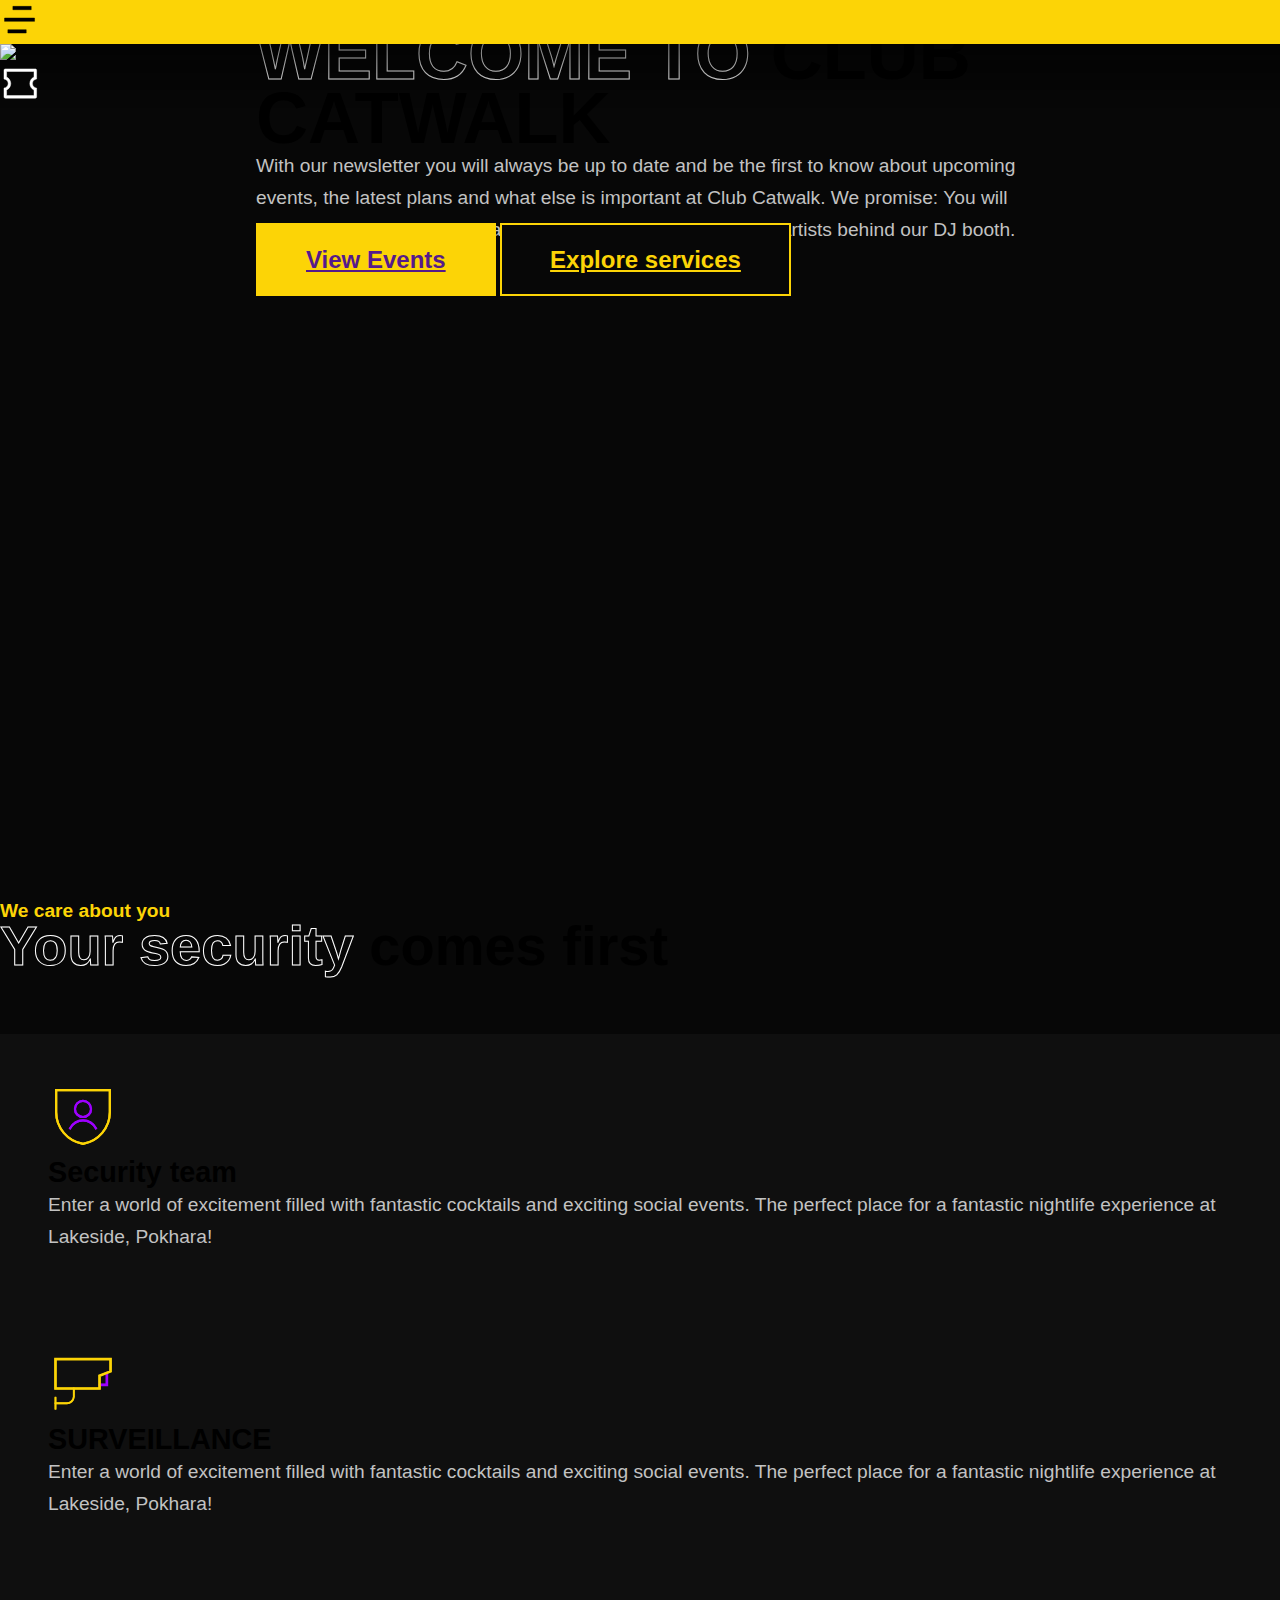
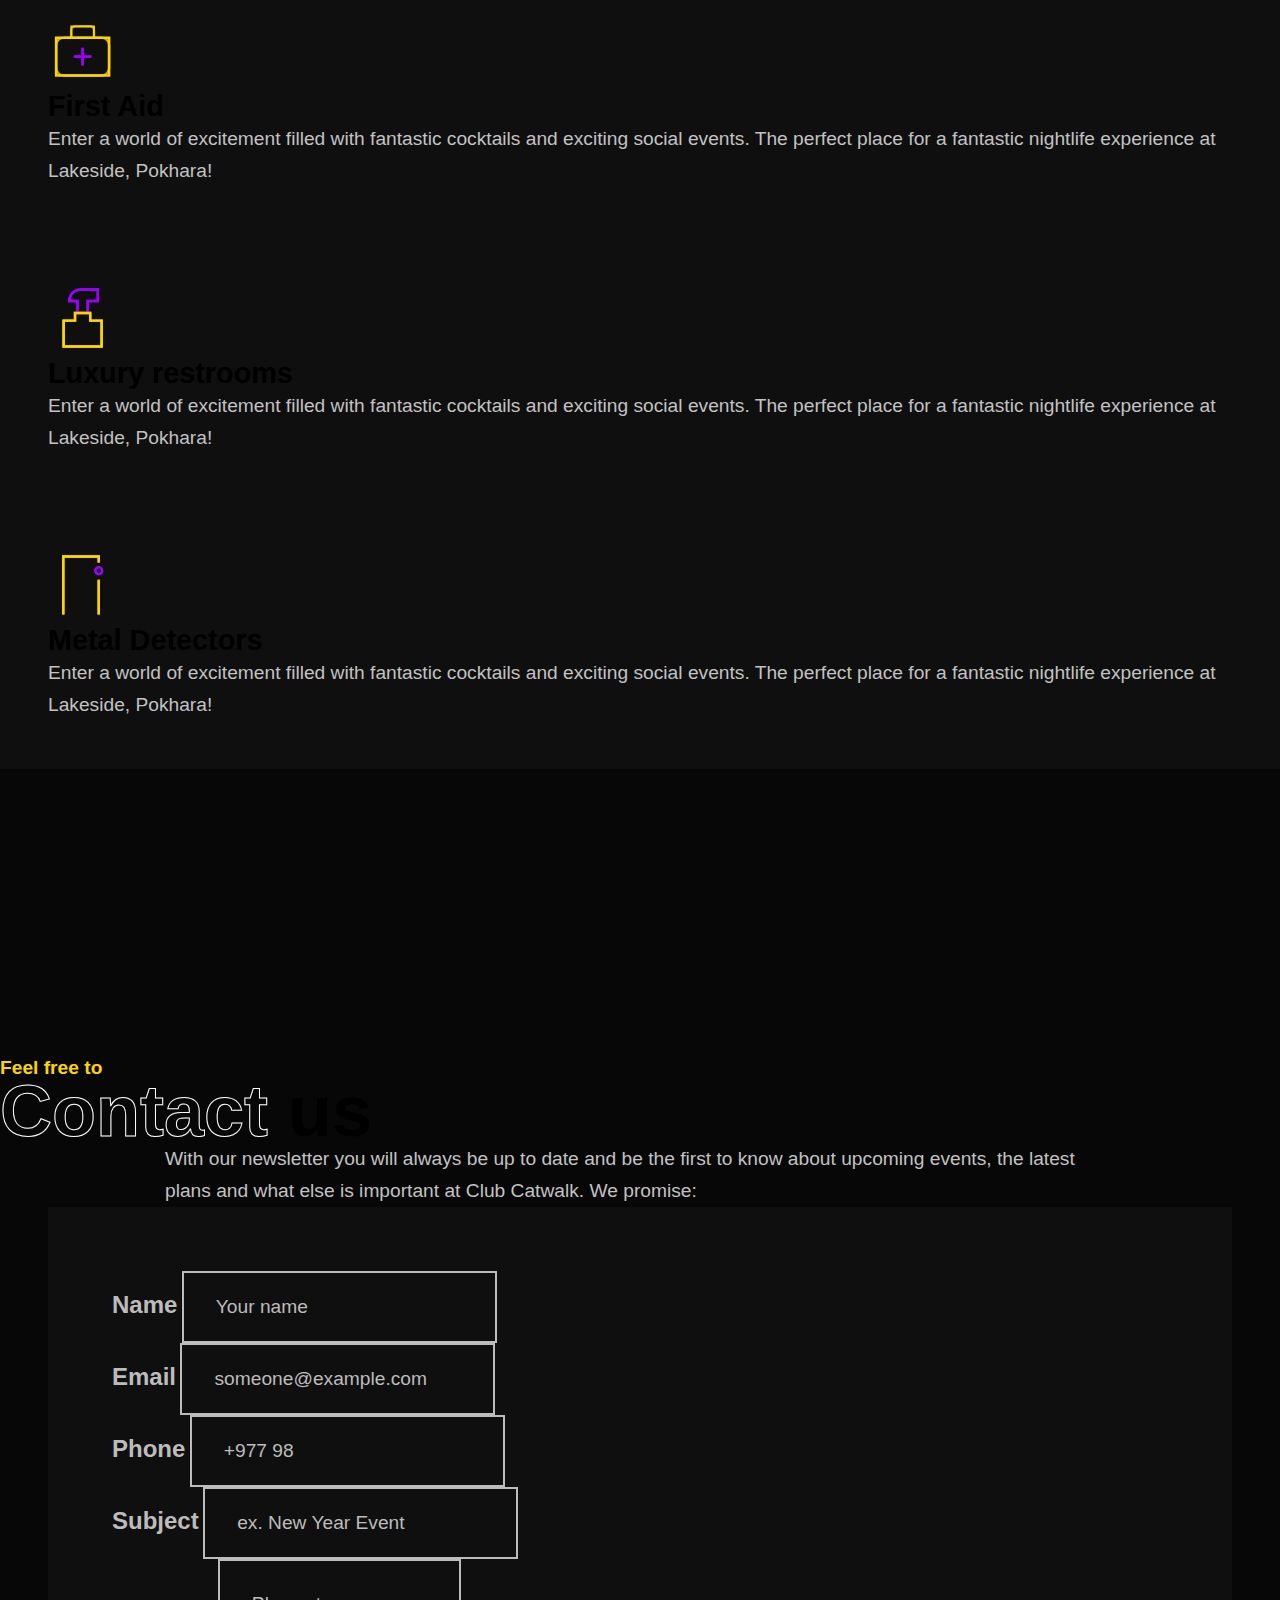
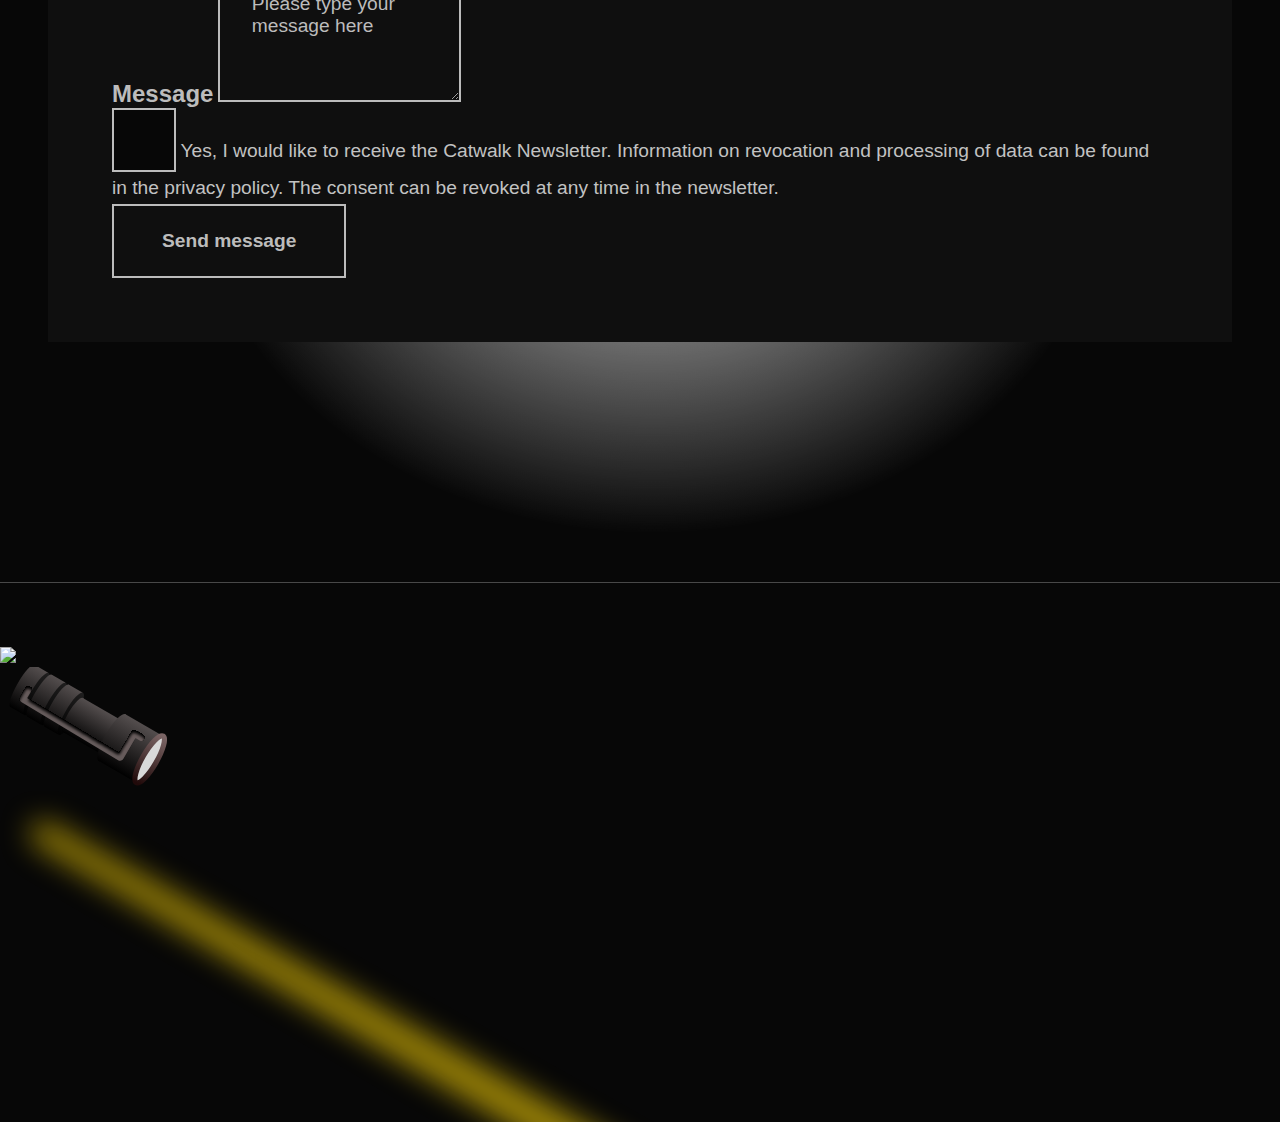
==== contact.html @ 1d6f2ce7 "Contact section added" ====
<!DOCTYPE html>
<html lang="en">

<head>
    <title>Catwalk-NightClub</title>
    <link rel="icon" type="image/x-icon" href="assets/images/favicon.png">
    <!-- Required meta tags -->
    <meta charset="utf-8" />
    <meta name="viewport" content="width=device-width, initial-scale=1, shrink-to-fit=no" />
    <!-- External css -->
    <link rel="stylesheet" href="assets/css/style.css" />
    <link rel="stylesheet" href="assets/css/newsdetails.css" />
    <link rel="stylesheet" href="assets/css/event.css" />
    <link rel="stylesheet" href="assets/css/eventdetails.css" />
    <link rel="stylesheet" href="assets/css/grid.css" />
    <link rel="stylesheet" href="assets/css/contact.css" />
    <!-- Excon font -->
    <link href="https://api.fontshare.com/v2/css?f[]=excon@400,900,700,500,300&display=swap" rel="stylesheet" />
    <!-- Bootstrap CSS v5.2.1 -->
    <link href="https://cdn.jsdelivr.net/npm/bootstrap@5.2.1/dist/css/bootstrap.min.css" rel="stylesheet"
        integrity="sha384-iYQeCzEYFbKjA/T2uDLTpkwGzCiq6soy8tYaI1GyVh/UjpbCx/TYkiZhlZB6+fzT" crossorigin="anonymous" />

</head>

<body>
    <header>
        <div
            class="navbar position-absolute w-100 d-flex justify-content-between align-items-center px-4 px-lg-5 px-xl-5 py-2">
            <div class="pointer bar">
                <svg viewBox="0 0 44 44" fill="none" xmlns="http://www.w3.org/2000/svg">
                    <path
                        d="M28.8333 32.6667V36.3333H8.66667V32.6667H28.8333ZM38 19.8333V23.5H5V19.8333H38ZM34.3333 7V10.6667H14.1667V7H34.3333Z"
                        fill="currentColor" stroke="currentColor" stroke-width="0.5" />
                </svg>
            </div>
            <div class="logo">
                <a href="index.html"> <img src="assets/images/logo.png" /></a>
            </div>
            <a href="#" class="pointer ticket">
                <svg viewBox="0 0 44 44" fill="none" xmlns="http://www.w3.org/2000/svg">
                    <path
                        d="M37.4 8.66653L37.3999 8.26667H37H7.66667H7.26667V8.66667V14.108V14.351L7.48234 14.463L7.7646 14.6096C8.94623 15.2554 9.94188 16.1944 10.6558 17.3362C11.3697 18.4779 11.7778 19.7841 11.8411 21.1291L11.85 21.5065C11.8494 22.9148 11.4698 24.2971 10.7511 25.5083C10.0323 26.7196 9.0007 27.7151 7.76463 28.3904L7.48234 28.537L7.26667 28.649V28.892V34.3333V34.7333H7.66667H37H37.4V34.3333V28.8902V28.6458L37.1825 28.5342L36.9011 28.3899C35.7198 27.7445 34.7242 26.8061 34.0102 25.6648C33.2964 24.5239 32.8879 23.2187 32.8239 21.8745L32.8185 21.4972C32.8195 18.5274 34.4693 15.9424 36.9048 14.6109C36.9057 14.6104 36.9067 14.6099 36.9076 14.6094L37.1879 14.4621L37.4019 14.3496L37.4018 14.1079L37.4 8.66653ZM38.8333 5.4C39.2135 5.4 39.5781 5.55101 39.8469 5.81981C40.1157 6.08861 40.2667 6.45319 40.2667 6.83333V16.5327C39.0914 16.6273 37.9827 17.1364 37.1429 17.9763C36.2084 18.9108 35.6833 20.1783 35.6833 21.5C35.6833 22.8217 36.2084 24.0892 37.1429 25.0237C37.9827 25.8636 39.0914 26.3727 40.2667 26.4673V36.1667C40.2667 36.5468 40.1157 36.9114 39.8469 37.1802C39.5781 37.449 39.2135 37.6 38.8333 37.6H5.83333C5.45319 37.6 5.08861 37.449 4.81981 37.1802C4.55101 36.9114 4.4 36.5468 4.4 36.1667V26.4673C5.57524 26.3727 6.68394 25.8636 7.52375 25.0237C8.45831 24.0892 8.98333 22.8217 8.98333 21.5C8.98333 20.1783 8.45831 18.9108 7.52375 17.9763C6.68394 17.1364 5.57524 16.6273 4.4 16.5327V6.83333C4.4 6.45319 4.55101 6.08862 4.81981 5.81981C5.08862 5.55101 5.45319 5.4 5.83333 5.4H38.8333Z"
                        fill="currentColor" stroke="currentColor" stroke-width="0.5" />
                </svg>
            </a>
        </div>
        <div class="slide-down w-100 dark"></div>
    </header>
    <main class="dark">
        <!-- about section -->
        <div class="contact-us event-info d-flex flex-column position-relative">
            <div class="general-info">
                <div
                    class="general-details position-absolute d-flex flex-column align-items-center justify-content-center">
                    <div class="title text-uppercase text-white text-center">
                        <h5 class="yellow extra-sm-title mb-1 mb-md-3 mb-lg-3 mb-xl-3">About Us</h5>
                        <h2 class="large-title">
                            <span class="stroke">WELCOME TO </span><span
                                class="d-block mt-0 mt-md-3 mt-lg-3 mt-xl-3">CLUB CATWALK</span>
                        </h2>
                    </div>
                    <p class="paragraph thin-grey text-center p-0 m-0">With our newsletter you will always be up to date
                        and be the first to know about upcoming events,
                        the latest plans and what else is important at Club Catwalk. We promise: You will not be spammed
                        by us, we are much too busy to get the best artists behind our DJ booth.</p>
                    <div class="buttons d-flex gap-3 gap-md-5 gap-lg-5 gap-xl-5">
                        <a href="" class="buy bg-yellow text-dark text-decoration-none text-uppercase">View Events</a>
                        <a href="" class="buy yellow-border yellow text-decoration-none text-uppercase">Explore
                            services</a>
                    </div>
                </div>
            </div>
        </div>
        <!-- about section -->
        <!-- security section -->
        <div class="security services">
            <div class="title text-uppercase text-white text-center">
                <h5 class="yellow extra-sm-title mb-1 mb-md-3 mb-lg-3 mb-xl-3">We care about you</h5>
                <h2 class="main-title">
                    <span class="stroke">Your security</span> comes first
                </h2>
            </div>
            <div class="service-details px-4 px-lg-5 px-xl-5">
                <div class="row gy-0 gy-md-4">
                    <div class="col-12 col-md-6 col-lg-4 col-xl-4 mb-4 mb-md-2 mb-lg-0 mb-xl-0">
                        <div class="card rounded-0 d-flex flex-column gap-3 gap-md-4 gap-lg-4 gap-xl-4 pointer">
                            <div class="card-header p-0">
                                <svg xmlns="http://www.w3.org/2000/svg" width="96" height="96" viewBox="0 0 96 96"
                                    fill="none">
                                    <path
                                        d="M74.3825 69.7713C81.1223 61.7955 84.8195 51.6905 84.818 41.2483V16.0909V11.1818H79.9089H16.0907H11.1816V16.0909V41.2483C11.1802 51.6905 14.8774 61.7955 21.6171 69.7713C28.3569 77.7471 37.7038 83.0778 47.9998 84.8182C58.2958 83.0778 67.6427 77.7471 74.3825 69.7713Z"
                                        stroke="#FCD406" stroke-width="3" stroke-linecap="round" />
                                    <path
                                        d="M47.9996 48C54.0998 48 59.0452 43.0549 59.0452 36.9545C59.0452 30.8543 54.0998 25.9091 47.9996 25.9091C41.8994 25.9091 36.9541 30.8543 36.9541 36.9545C36.9541 43.0549 41.8994 48 47.9996 48Z"
                                        stroke="#9D00FF" stroke-width="3" stroke-linecap="square"
                                        stroke-linejoin="round" />
                                    <path
                                        d="M65.6305 63.5453C63.9855 60.2803 61.4663 57.5361 58.3534 55.6188C55.2405 53.7014 51.6564 52.6861 48.0002 52.6861C44.3442 52.6861 40.7601 53.7014 37.6472 55.6188C34.5343 57.5361 32.0151 60.2803 30.3701 63.5453"
                                        stroke="#9D00FF" stroke-width="3" stroke-linecap="square"
                                        stroke-linejoin="round" />
                                    <path
                                        d="M74.3825 69.7713C81.1223 61.7955 84.8195 51.6905 84.818 41.2483V16.0909V11.1818H79.9089H16.0907H11.1816V16.0909V41.2483C11.1802 51.6905 14.8774 61.7955 21.6171 69.7713C28.3569 77.7471 37.7038 83.0778 47.9998 84.8182C58.2958 83.0778 67.6427 77.7471 74.3825 69.7713Z"
                                        stroke="#FCD406" stroke-width="3" stroke-linecap="round" />
                                    <path
                                        d="M47.9996 48C54.0998 48 59.0452 43.0549 59.0452 36.9545C59.0452 30.8543 54.0998 25.9091 47.9996 25.9091C41.8994 25.9091 36.9541 30.8543 36.9541 36.9545C36.9541 43.0549 41.8994 48 47.9996 48Z"
                                        stroke="#9D00FF" stroke-width="3" stroke-linecap="square"
                                        stroke-linejoin="round" />
                                    <path
                                        d="M65.6305 63.5453C63.9855 60.2803 61.4663 57.5361 58.3534 55.6188C55.2405 53.7014 51.6564 52.6861 48.0002 52.6861C44.3442 52.6861 40.7601 53.7014 37.6472 55.6188C34.5343 57.5361 32.0151 60.2803 30.3701 63.5453"
                                        stroke="#9D00FF" stroke-width="3" stroke-linecap="square"
                                        stroke-linejoin="round" />
                                </svg>
                            </div>
                            <div class="card-body d-flex flex-column mt-3 gap-2 p-0">
                                <h5 class="low-title text-white text-uppercase">Security team</h5>
                                <p class="paragraph thin-grey">Enter a world of excitement filled with fantastic
                                    cocktails and exciting social events. The perfect place for a fantastic nightlife
                                    experience at Lakeside, Pokhara!
                                </p>

                            </div>
                        </div>
                    </div>
                    <div class="col-12 col-md-6 col-lg-4 col-xl-4 mb-4 mb-md-2 mb-lg-0 mb-xl-0">
                        <div class="card rounded-0 d-flex flex-column gap-3 gap-md-4 gap-lg-4 gap-xl-4 pointer">
                            <div class="card-header p-0">
                                <svg xmlns="http://www.w3.org/2000/svg" width="105" height="96" viewBox="0 0 105 96"
                                    fill="none">
                                    <g opacity="0.81">
                                        <path
                                            d="M11.2179 10.7554V32.7819C11.2179 38.6237 11.2178 54.8081 11.2178 54.8081H77.2967V35.5352L93.8165 29.0841V10.7557L11.2179 10.7554Z"
                                            stroke="#FCD406" stroke-width="2.75416" stroke-miterlimit="16"
                                            stroke-linecap="round" />
                                        <path d="M88.3105 31.5566V49.3009H77.4258" stroke="#9D00FF" stroke-width="3"
                                            stroke-miterlimit="16" stroke-linecap="round" />
                                        <path
                                            d="M38.7507 54.8074V67.043C38.5795 69.7985 37.3253 72.3741 35.2622 74.2084C33.1989 76.0426 30.494 76.9864 27.7375 76.8337H11.2178"
                                            stroke="#FCD406" stroke-width="2.75416" stroke-miterlimit="16"
                                            stroke-linecap="round" />
                                        <path d="M11.2178 68.5747V85.0944" stroke="#FCD406" stroke-width="2.75416"
                                            stroke-miterlimit="16" stroke-linecap="round" />
                                    </g>
                                    <path
                                        d="M90.2801 31.5566C90.2801 30.4685 89.398 29.5865 88.3099 29.5865C87.2218 29.5865 86.3398 30.4685 86.3398 31.5566H90.2801ZM88.3099 49.3009V51.271H90.2801V49.3009H88.3099ZM77.4252 47.3307C76.3371 47.3307 75.4551 48.2128 75.4551 49.3009C75.4551 50.389 76.3371 51.271 77.4252 51.271V47.3307ZM86.3398 31.5566V49.3009H90.2801V31.5566H86.3398ZM88.3099 47.3307H77.4252V51.271H88.3099V47.3307Z"
                                        fill="#9D00FF" />
                                    <path
                                        d="M11.2183 10.7554L11.2183 8.78523L9.24816 8.78522V10.7554H11.2183ZM11.2182 54.8081H9.24806L9.24805 56.7783H11.2182V54.8081ZM77.2972 54.8081V56.7783H79.2673V54.8081H77.2972ZM77.2972 35.5352L76.5806 33.7L75.327 34.1895V35.5352H77.2972ZM93.8169 29.0841L94.5336 30.9193L95.787 30.4299V29.0841H93.8169ZM93.8169 10.7557H95.787V8.78556L93.8169 8.78555V10.7557ZM9.24816 10.7554V32.7819H13.1885V10.7554H9.24816ZM9.24816 32.7819C9.24816 35.7027 9.24813 41.2094 9.24812 45.9857C9.2481 48.3738 9.24809 50.5794 9.24808 52.188C9.24808 52.9923 9.24808 53.6474 9.24806 54.1013C9.24806 54.3283 9.24806 54.5051 9.24806 54.625C9.24806 54.6849 9.24806 54.7308 9.24806 54.7616C9.24806 54.7769 9.24806 54.7886 9.24806 54.7964C9.24806 54.8003 9.24806 54.8033 9.24806 54.8053C9.24806 54.8063 9.24806 54.8077 9.24806 54.8081C9.24806 54.808 9.24806 54.8084 9.24806 54.8081C9.24806 54.8083 9.24806 54.8081 11.2182 54.8081C13.1884 54.8081 13.1884 54.8081 13.1884 54.808C13.1884 54.8078 13.1884 54.8083 13.1884 54.808C13.1884 54.8076 13.1884 54.8063 13.1884 54.8053C13.1884 54.8033 13.1884 54.8004 13.1884 54.7964C13.1884 54.7886 13.1884 54.777 13.1884 54.7616C13.1884 54.7308 13.1884 54.6851 13.1884 54.625C13.1884 54.5051 13.1884 54.3283 13.1884 54.1013C13.1884 53.6474 13.1884 52.9923 13.1884 52.188C13.1884 50.5795 13.1884 48.3738 13.1884 45.9857C13.1884 41.2094 13.1885 35.7027 13.1885 32.7819H9.24816ZM11.2182 56.7783H77.2972V52.838H11.2182V56.7783ZM79.2673 54.8081V35.5352H75.327V54.8081H79.2673ZM78.0139 37.3704L94.5336 30.9193L93.1003 27.249L76.5806 33.7L78.0139 37.3704ZM95.787 29.0841V10.7557H91.8467V29.0841H95.787ZM93.8169 8.78555L11.2183 8.78523L11.2183 12.7255L93.8169 12.7258V8.78555Z"
                                        fill="#FCD406" />
                                    <path
                                        d="M38.7507 54.8074V67.043C38.5795 69.7985 37.3253 72.3741 35.2622 74.2084C33.1989 76.0426 30.494 76.9864 27.7375 76.8337H11.2178"
                                        stroke="#FCD406" stroke-width="2.75" stroke-linecap="round"
                                        stroke-linejoin="round" />
                                    <path d="M11.2178 68.5747V85.0944" stroke="#FCD406" stroke-width="2.75"
                                        stroke-linecap="square" stroke-linejoin="round" />
                                </svg>
                            </div>
                            <div class="card-body d-flex flex-column mt-3 gap-2 p-0">
                                <h5 class="low-title text-white text-uppercase">SURVEILLANCE</h5>
                                <p class="paragraph thin-grey">Enter a world of excitement filled with fantastic
                                    cocktails and exciting social events. The perfect place for a fantastic nightlife
                                    experience at Lakeside, Pokhara!
                                </p>

                            </div>
                        </div>
                    </div>
                    <div class="col-12 col-md-6 col-lg-4 col-xl-4 mb-4 mb-md-2 mb-lg-0 mb-xl-0">
                        <div class="card rounded-0 d-flex flex-column gap-3 gap-md-4 gap-lg-4 gap-xl-4 pointer">
                            <div class="card-header p-0">
                                <svg xmlns="http://www.w3.org/2000/svg" width="102" height="96" viewBox="0 0 102 96"
                                    fill="none">
                                    <g opacity="0.81">
                                        <path
                                            d="M78.0108 28.6522H22.9408C16.8579 28.6522 11.9268 33.5833 11.9268 39.6662V72.7082C11.9268 78.7911 16.8579 83.7223 22.9408 83.7223H78.0108C84.0938 83.7223 89.0248 78.7911 89.0248 72.7082V39.6662C89.0248 33.5833 84.0938 28.6522 78.0108 28.6522Z"
                                            stroke="#FCD406" stroke-width="3.33564" stroke-miterlimit="16"
                                            stroke-linecap="round" stroke-linejoin="round" />
                                        <path
                                            d="M33.9551 28.6521V17.6381C33.9551 16.1775 34.5353 14.7769 35.568 13.7441C36.6008 12.7113 38.0015 12.1311 39.462 12.1311H61.4901C62.9507 12.1311 64.3513 12.7113 65.3841 13.7441C66.4169 14.7769 66.9972 16.1775 66.9972 17.6381V28.6521"
                                            stroke="#FCD406" stroke-width="3.33564" stroke-miterlimit="16"
                                            stroke-linecap="round" stroke-linejoin="round" />
                                        <path d="M50.4756 45.1033V67.1313" stroke="#9D00FF" stroke-width="3"
                                            stroke-miterlimit="16" stroke-linecap="round" />
                                        <path d="M39.4619 56.1169H61.49" stroke="#9D00FF" stroke-width="3"
                                            stroke-miterlimit="16" stroke-linecap="round" />
                                    </g>
                                    <path
                                        d="M11.9268 28.6525V26.7395H10.0138V28.6525H11.9268ZM89.0248 28.6523H90.9378V26.7391L89.0248 26.7392V28.6523ZM89.0248 83.7226V85.6356H90.9378V83.7226H89.0248ZM11.9267 83.7226H10.0137L10.0137 85.6356H11.9267V83.7226ZM11.9268 30.5656L89.0248 30.5653V26.7392L11.9268 26.7395L11.9268 30.5656ZM87.1117 28.6523V83.7226H90.9378V28.6523H87.1117ZM89.0248 81.8095H11.9267V85.6356H89.0248V81.8095ZM13.8398 83.7226L13.8398 28.6525H10.0138L10.0137 83.7226H13.8398Z"
                                        fill="#FCD406" />
                                    <path d="M33.9551 28.6521V17.6381V12.1311H39.4621H61.4901H66.9972V17.6381V28.6521"
                                        stroke="#FCD406" stroke-width="2.75" stroke-linecap="round" />
                                    <path d="M50.4756 45.1033V67.1313" stroke="#9D00FF" stroke-width="3.95816"
                                        stroke-linecap="square" stroke-linejoin="round" />
                                    <path d="M39.4619 56.1169H61.49" stroke="#9D00FF" stroke-width="3.95816"
                                        stroke-linecap="square" stroke-linejoin="round" />
                                </svg>
                            </div>
                            <div class="card-body d-flex flex-column mt-3 gap-2 p-0">
                                <h5 class="low-title text-white text-uppercase">First Aid</h5>
                                <p class="paragraph thin-grey">Enter a world of excitement filled with fantastic
                                    cocktails and exciting social events. The perfect place for a fantastic nightlife
                                    experience at Lakeside, Pokhara!
                                </p>
                            </div>
                        </div>
                    </div>
                    <div class="col-12 col-md-6 col-lg-4 col-xl-4 mb-4 mb-md-2 mb-lg-0 mb-xl-0">
                        <div class="card rounded-0 d-flex flex-column gap-3 gap-md-4 gap-lg-4 gap-xl-4 pointer">
                            <div class="card-header p-0">
                                <svg xmlns="http://www.w3.org/2000/svg" width="71" height="96" viewBox="0 0 71 96"
                                    fill="none">
                                    <path
                                        d="M40.2533 40.6214C40.2533 41.0655 40.4297 41.4914 40.7438 41.8054C41.0578 42.1194 41.4837 42.2958 41.9278 42.2958C42.3718 42.2958 42.7977 42.1194 43.1117 41.8054C43.4258 41.4914 43.6022 41.0655 43.6022 40.6214H40.2533ZM41.9278 24.5682V22.8938H40.2533V24.5682H41.9278ZM55.8288 24.5682V26.2426H57.5032V24.5682H55.8288ZM55.8288 8.93024H57.5032V7.25582H55.8288V8.93024ZM32.4059 8.93024L32.4025 10.6047H32.4059V8.93024ZM16.7702 24.5682L15.0957 24.5715L15.0991 26.2426H16.7702V24.5682ZM28.029 24.5682H29.7034V22.8938H28.029V24.5682ZM26.3545 40.6225C26.3545 41.0666 26.531 41.4925 26.845 41.8065C27.159 42.1205 27.5849 42.2969 28.029 42.2969C28.473 42.2969 28.8989 42.1205 29.213 41.8065C29.527 41.4925 29.7034 41.0666 29.7034 40.6225H26.3545ZM43.6033 40.6225V24.5682H40.2533V40.6214L43.6033 40.6225ZM41.9289 26.2426H55.8288V22.8938H41.9278L41.9289 26.2426ZM57.5032 24.5682V8.93024H54.1544V24.5682H57.5032ZM55.8288 7.25582H32.4059V10.6047H55.8277L55.8288 7.25582ZM32.4115 7.25582C30.1359 7.25086 27.8818 7.69546 25.7785 8.5641L27.0567 11.6584C28.7522 10.9585 30.5682 10.6004 32.4025 10.6047L32.4115 7.25582ZM25.7785 8.5641C23.6756 9.43228 21.7648 10.7073 20.1558 12.3159L22.5235 14.6847C23.8202 13.3877 25.3604 12.3597 27.0556 11.6595L25.7785 8.5641ZM20.1558 12.3159C18.5468 13.9247 17.2715 15.8355 16.4029 17.9386L19.4984 19.2167C20.1985 17.5216 21.2266 15.9815 22.5235 14.6847L20.1558 12.3159ZM16.4029 17.9386C15.5347 20.0419 15.0905 22.2961 15.0957 24.5715L18.4446 24.5637C18.4403 22.7294 18.7984 20.9123 19.4984 19.2167L16.4029 17.9386ZM16.7702 26.2426H28.029V22.8938H16.7691L16.7702 26.2426ZM26.3545 24.5682V40.6225H29.7034V24.5682H26.3545Z"
                                        fill="#9D00FF" />
                                    <path
                                        d="M45.4034 51.5821H43.729V53.2566H45.4034V51.5821ZM45.3242 41.1561L46.9986 41.1226L46.964 39.4817H45.3231L45.3242 41.1561ZM24.5536 41.1561V39.4817H22.8792V41.1561H24.5536ZM24.5536 51.5821V53.2566H26.228V51.5821H24.5536ZM8.91563 51.5821V49.9077H7.24121V51.5821H8.91563ZM61.0414 51.5821H62.7158V49.9077H61.0414V51.5821ZM8.91563 87.0698H7.24121V88.7442H8.91563V87.0698ZM61.0414 87.0698V88.7442H62.7158V87.0698H61.0414ZM47.0779 51.5821V46.3691H43.729V51.5821H47.0779ZM47.0779 46.3691C47.0779 45.6603 47.0578 44.342 47.0377 43.2156C47.0263 42.5738 47.014 41.9319 47.0008 41.29L46.9986 41.1661V41.1327V41.1248V41.1226L45.3242 41.1561L43.6498 41.1918V41.2342L43.6531 41.3581C43.6673 41.997 43.6796 42.6359 43.69 43.2748C43.7089 44.4078 43.729 45.696 43.729 46.3691H47.0779ZM45.3231 39.4817H24.5536V42.8305H45.3242L45.3231 39.4817ZM22.8792 41.1561V51.5821H26.228V41.1561H22.8792ZM24.5536 49.9077H8.96251H8.9547H8.94465H8.9413H8.93572H8.93349H8.93014H8.92791H8.92568H8.92344H8.91563V53.2566H24.5536V49.9077ZM61.0414 51.5821V49.9077H61.0392H61.0369H61.0336H61.0302H61.028H61.0258H61.0235H61.0213H61.0124H61.009H61.0057H45.4046L45.4034 53.2566H61.0392V51.5821H61.0414ZM7.24121 51.5821V87.0698H10.59V51.5821H7.24121ZM8.91563 88.7442H61.0414V85.3954H8.91563V88.7442ZM62.7158 87.0698V51.5821H59.367V87.0698H62.7158Z"
                                        fill="#FCD406" />
                                    <path
                                        d="M40.2533 40.6214C40.2533 41.0655 40.4297 41.4914 40.7438 41.8054C41.0578 42.1194 41.4837 42.2958 41.9278 42.2958C42.3718 42.2958 42.7977 42.1194 43.1117 41.8054C43.4258 41.4914 43.6022 41.0655 43.6022 40.6214H40.2533ZM41.9278 24.5682V22.8938H40.2533V24.5682H41.9278ZM55.8288 24.5682V26.2426H57.5032V24.5682H55.8288ZM55.8288 8.93024H57.5032V7.25582H55.8288V8.93024ZM32.4059 8.93024L32.4025 10.6047H32.4059V8.93024ZM16.7702 24.5682L15.0957 24.5715L15.0991 26.2426H16.7702V24.5682ZM28.029 24.5682H29.7034V22.8938H28.029V24.5682ZM26.3545 40.6225C26.3545 41.0666 26.531 41.4925 26.845 41.8065C27.159 42.1205 27.5849 42.2969 28.029 42.2969C28.473 42.2969 28.8989 42.1205 29.213 41.8065C29.527 41.4925 29.7034 41.0666 29.7034 40.6225H26.3545ZM43.6033 40.6225V24.5682H40.2533V40.6214L43.6033 40.6225ZM41.9289 26.2426H55.8288V22.8938H41.9278L41.9289 26.2426ZM57.5032 24.5682V8.93024H54.1544V24.5682H57.5032ZM55.8288 7.25582H32.4059V10.6047H55.8277L55.8288 7.25582ZM32.4115 7.25582C30.1359 7.25086 27.8818 7.69546 25.7785 8.5641L27.0567 11.6584C28.7522 10.9585 30.5682 10.6004 32.4025 10.6047L32.4115 7.25582ZM25.7785 8.5641C23.6756 9.43228 21.7648 10.7073 20.1558 12.3159L22.5235 14.6847C23.8202 13.3877 25.3604 12.3597 27.0556 11.6595L25.7785 8.5641ZM20.1558 12.3159C18.5468 13.9247 17.2715 15.8355 16.4029 17.9386L19.4984 19.2167C20.1985 17.5216 21.2266 15.9815 22.5235 14.6847L20.1558 12.3159ZM16.4029 17.9386C15.5347 20.0419 15.0905 22.2961 15.0957 24.5715L18.4446 24.5637C18.4403 22.7294 18.7984 20.9123 19.4984 19.2167L16.4029 17.9386ZM16.7702 26.2426H28.029V22.8938H16.7691L16.7702 26.2426ZM26.3545 24.5682V40.6225H29.7034V24.5682H26.3545Z"
                                        fill="#9D00FF" />
                                    <path
                                        d="M45.4034 51.5821H43.729V53.2566H45.4034V51.5821ZM45.3242 41.1561L46.9986 41.1226L46.964 39.4817H45.3231L45.3242 41.1561ZM24.5536 41.1561V39.4817H22.8792V41.1561H24.5536ZM24.5536 51.5821V53.2566H26.228V51.5821H24.5536ZM8.91563 51.5821V49.9077H7.24121V51.5821H8.91563ZM61.0414 51.5821H62.7158V49.9077H61.0414V51.5821ZM8.91563 87.0698H7.24121V88.7442H8.91563V87.0698ZM61.0414 87.0698V88.7442H62.7158V87.0698H61.0414ZM47.0779 51.5821V46.3691H43.729V51.5821H47.0779ZM47.0779 46.3691C47.0779 45.6603 47.0578 44.342 47.0377 43.2156C47.0263 42.5738 47.014 41.9319 47.0008 41.29L46.9986 41.1661V41.1327V41.1248V41.1226L45.3242 41.1561L43.6498 41.1918V41.2342L43.6531 41.3581C43.6673 41.997 43.6796 42.6359 43.69 43.2748C43.7089 44.4078 43.729 45.696 43.729 46.3691H47.0779ZM45.3231 39.4817H24.5536V42.8305H45.3242L45.3231 39.4817ZM22.8792 41.1561V51.5821H26.228V41.1561H22.8792ZM24.5536 49.9077H8.96251H8.9547H8.94465H8.9413H8.93572H8.93349H8.93014H8.92791H8.92568H8.92344H8.91563V53.2566H24.5536V49.9077ZM61.0414 51.5821V49.9077H61.0392H61.0369H61.0336H61.0302H61.028H61.0258H61.0235H61.0213H61.0124H61.009H61.0057H45.4046L45.4034 53.2566H61.0392V51.5821H61.0414ZM7.24121 51.5821V87.0698H10.59V51.5821H7.24121ZM8.91563 88.7442H61.0414V85.3954H8.91563V88.7442ZM62.7158 87.0698V51.5821H59.367V87.0698H62.7158Z"
                                        fill="#FCD406" />
                                </svg>
                            </div>
                            <div class="card-body d-flex flex-column mt-3 gap-2 p-0">
                                <h5 class="low-title text-white text-uppercase">Luxury restrooms</h5>
                                <p class="paragraph thin-grey">Enter a world of excitement filled with fantastic
                                    cocktails and exciting social events. The perfect place for a fantastic nightlife
                                    experience at Lakeside, Pokhara!
                                </p>

                            </div>
                        </div>
                    </div>
                    <div class="col-12 col-md-6 col-lg-4 col-xl-4 mb-4 mb-md-2 mb-lg-0 mb-xl-0">
                        <div class="card rounded-0 d-flex flex-column gap-3 gap-md-4 gap-lg-4 gap-xl-4 pointer">
                            <div class="card-header p-0">
                                <svg xmlns="http://www.w3.org/2000/svg" width="72" height="96" viewBox="0 0 72 96"
                                    fill="none">
                                    <path
                                        d="M55.9187 15.4163V17.0907H59.2675V15.4163H55.9187ZM8.93028 8.9303L8.93052 7.25588L7.25586 7.25562V8.9303H8.93028ZM7.25603 86.8926L7.25604 88.567L10.6049 88.5669L10.6049 86.8925L7.25603 86.8926ZM7.25586 11.046C7.25587 11.9708 8.00553 12.7204 8.93029 12.7204C9.85504 12.7203 10.6047 11.9708 10.6047 11.046H7.25586ZM57.5931 8.93023H59.2675V7.25581H57.5931V8.93023ZM59.2675 42.5599V40.8855H55.9187V42.5599H59.2675ZM55.9187 86.8925V88.5669H59.2675V86.8925H55.9187ZM51.1071 7.25581H11.0925V10.6047H51.1071V7.25581ZM11.0925 7.25581C10.5184 7.25581 9.70168 7.25599 8.93052 7.25588L8.93003 10.6047C9.70131 10.6048 10.5197 10.6047 11.0925 10.6047V7.25581ZM7.25586 8.9303L7.25603 86.8926L10.6049 86.8925L10.6047 8.93029L7.25586 8.9303ZM51.1071 10.6047H57.5931V7.25581H51.1071V10.6047ZM55.9187 8.93023V15.4163H59.2675V8.93023H55.9187ZM10.6047 11.046V8.93029L7.25586 8.9303V11.046H10.6047ZM55.9187 42.5599V86.8925H59.2675V42.5599H55.9187Z"
                                        fill="#FCD406" />
                                    <path
                                        d="M57.5939 33.0668C60.2022 33.0668 62.3167 30.9523 62.3167 28.344C62.3167 25.7357 60.2022 23.6212 57.5939 23.6212C54.9856 23.6212 52.8711 25.7357 52.8711 28.344C52.8711 30.9523 54.9856 33.0668 57.5939 33.0668Z"
                                        stroke="#9D00FF" stroke-width="3" />
                                    <path
                                        d="M55.9187 15.4163V17.0907H59.2675V15.4163H55.9187ZM8.93028 8.9303L8.93052 7.25588L7.25586 7.25562V8.9303H8.93028ZM7.25603 86.8926L7.25604 88.567L10.6049 88.5669L10.6049 86.8925L7.25603 86.8926ZM7.25586 11.046C7.25587 11.9708 8.00553 12.7204 8.93029 12.7204C9.85504 12.7203 10.6047 11.9708 10.6047 11.046H7.25586ZM57.5931 8.93023H59.2675V7.25581H57.5931V8.93023ZM59.2675 42.5599V40.8855H55.9187V42.5599H59.2675ZM55.9187 86.8925V88.5669H59.2675V86.8925H55.9187ZM51.1071 7.25581H11.0925V10.6047H51.1071V7.25581ZM11.0925 7.25581C10.5184 7.25581 9.70168 7.25599 8.93052 7.25588L8.93003 10.6047C9.70131 10.6048 10.5197 10.6047 11.0925 10.6047V7.25581ZM7.25586 8.9303L7.25603 86.8926L10.6049 86.8925L10.6047 8.93029L7.25586 8.9303ZM51.1071 10.6047H57.5931V7.25581H51.1071V10.6047ZM55.9187 8.93023V15.4163H59.2675V8.93023H55.9187ZM10.6047 11.046V8.93029L7.25586 8.9303V11.046H10.6047ZM55.9187 42.5599V86.8925H59.2675V42.5599H55.9187Z"
                                        fill="#FCD406" />
                                    <path
                                        d="M57.5929 33.0668C60.2012 33.0668 62.3157 30.9523 62.3157 28.344C62.3157 25.7357 60.2012 23.6212 57.5929 23.6212C54.9846 23.6212 52.8701 25.7357 52.8701 28.344C52.8701 30.9523 54.9846 33.0668 57.5929 33.0668Z"
                                        stroke="#9D00FF" stroke-width="3" />
                                </svg>
                            </div>
                            <div class="card-body d-flex flex-column mt-3 gap-2 p-0">
                                <h5 class="low-title text-white text-uppercase">Metal Detectors</h5>
                                <p class="paragraph thin-grey">Enter a world of excitement filled with fantastic
                                    cocktails and exciting social events. The perfect place for a fantastic nightlife
                                    experience at Lakeside, Pokhara!
                                </p>

                            </div>
                        </div>
                    </div>
                </div>
            </div>
        </div>
        <!-- security section -->
        <!-- contact section -->
        <div class="contact">
            <div class="contact-contents d-flex flex-column">
                <div class="title text-center text-white">
                    <h5 class="yellow text-uppercase extra-sm-title mb-1 mb-md-3 mb-lg-3 mb-xl-3">Feel free to</h5>
                    <h2 class="large-title text-uppercase px-3 px-md-0 px-lg-0 px-xl-0 mb-1 mb-md-2 mb-lg-3 mb-xl-3">
                        <span class="stroke">Contact</span> us
                    </h2>
                    <p class="paragraph thin-grey px-4 px-md-0 px-lg-0 px-xl-0 mt-4 mt-md-5 mt-lg-5 mt-xl-5">
                        With our newsletter you will always be up to date and be the first to know about upcoming
                        events, the latest plans and what else is important at Club Catwalk. We promise:
                    </p>
                </div>
                <div class="contact-form">
                    <form action="#" class="d-flex flex-column" id="subscribeForm">
                        <div class="row d-flex flex-column flex-lg-row flex-xl-row gap2">
                            <div class="col form-group">
                                <label for="name" class="form-label author-title text-uppercase">Name</label>
                                <input type="text" class="form-control rounded-0" name="name" id="name"
                                    placeholder="Your name">
                            </div>
                            <div class="col form-group">
                                <label for="email" class="form-label author-title text-uppercase">Email</label>
                                <input type="text" class="form-control rounded-0" name="email" id="email"
                                    placeholder="someone@example.com">
                            </div>
                        </div>
                        <div class="row d-flex flex-column flex-lg-row flex-xl-row gap2">
                            <div class="col form-group">
                                <label for="phone" class="form-label author-title text-uppercase">Phone</label>
                                <input type="text" class="form-control rounded-0" name="phone" id="phone"
                                    placeholder="+977 98">
                            </div>
                            <div class="col form-group">
                                <label for="subject" class="form-label author-title text-uppercase">Subject</label>
                                <input type="text" class="form-control rounded-0" name="subject" id="subject"
                                    placeholder="ex. New Year Event">
                            </div>
                        </div>
                        <div class="form-group text-area w-100">
                            <label for="message" class="form-label author-title text-uppercase">Message</label>
                            <textarea class="w-100" id="message" rows="5"
                                placeholder="Please type your message here"></textarea>
                        </div>
                        <div class="form-group p-0 d-flex flex-column flex-lg-row flex-xl-row gap-3">
                            <input class="check" type="checkbox" value="" id="checkbox">
                            <span class="paragraph thin-grey p-0" for="defaultCheck1">
                                Yes, I would like to receive the Catwalk Newsletter. Information on revocation and
                                processing of data can be found in the privacy policy. The consent can be revoked at
                                any time in the newsletter.
                            </span>
                        </div>
                        <button type="submit" class="submit w-100 text-uppercase small-text">Send message</button>
                    </form>
                </div>
            </div>
        </div>
        <!-- contact section -->
    </main>
    <footer class="dark position-relative">
        <div class="footer-contents d-flex align-items-center flex-column gap-5">
            <img src="assets/images/logo.png" class="footer-logo" />
            <!-- <div class="end-content">
                <p class="text-center small-bold yellow text-uppercase">Follow us on</p>
                <div class="social-icons d-flex gap-4">
                    <a href="#"> <svg viewBox="0 0 64 64" fill="currentColor"
                            xmlns="http://www.w3.org/2000/svg">
                            <rect width="64" height="64" rx="4" fill="#0F0F0F" />
                            <path
                                d="M32.0008 16C23.1098 16 15.9026 23.2072 15.9026 32.0982C15.9026 40.1328 21.7897 46.7926 29.4862 48V36.7522H25.3973V32.0982H29.4862V28.5518C29.4862 24.5176 31.8881 22.2896 35.5665 22.2896C37.3277 22.2896 39.1693 22.6035 39.1693 22.6035V26.5636H37.1409C35.1399 26.5636 34.5169 27.8048 34.5169 29.0782V32.0982H38.981L38.2678 36.7506H34.5169V48C42.2103 46.7926 48.0974 40.1328 48.0974 32.0982C48.0974 23.2072 40.8918 16 32.0008 16Z"
                                fill="white" fill-opacity="0.72" />
                        </svg>
                    </a>
                    <a href="#"> <svg viewBox="0 0 64 64" fill="currentColor"
                            xmlns="http://www.w3.org/2000/svg">
                            <rect width="64" height="64" rx="4" fill="#0F0F0F" />
                            <path
                                d="M32 27.2C30.727 27.2 29.5061 27.7057 28.6059 28.6059C27.7057 29.5061 27.2 30.727 27.2 32C27.2 33.273 27.7057 34.4939 28.6059 35.3941C29.5061 36.2943 30.727 36.8 32 36.8C33.273 36.8 34.4939 36.2943 35.3941 35.3941C36.2943 34.4939 36.8 33.273 36.8 32C36.8 30.727 36.2943 29.5061 35.3941 28.6059C34.4939 27.7057 33.273 27.2 32 27.2ZM32 24C34.1217 24 36.1566 24.8429 37.6569 26.3431C39.1571 27.8434 40 29.8783 40 32C40 34.1217 39.1571 36.1566 37.6569 37.6569C36.1566 39.1571 34.1217 40 32 40C29.8783 40 27.8434 39.1571 26.3431 37.6569C24.8429 36.1566 24 34.1217 24 32C24 29.8783 24.8429 27.8434 26.3431 26.3431C27.8434 24.8429 29.8783 24 32 24ZM42.4 23.6C42.4 24.1304 42.1893 24.6391 41.8142 25.0142C41.4391 25.3893 40.9304 25.6 40.4 25.6C39.8696 25.6 39.3609 25.3893 38.9858 25.0142C38.6107 24.6391 38.4 24.1304 38.4 23.6C38.4 23.0696 38.6107 22.5609 38.9858 22.1858C39.3609 21.8107 39.8696 21.6 40.4 21.6C40.9304 21.6 41.4391 21.8107 41.8142 22.1858C42.1893 22.5609 42.4 23.0696 42.4 23.6ZM32 19.2C28.0416 19.2 27.3952 19.2112 25.5536 19.2928C24.2992 19.352 23.4576 19.52 22.6768 19.824C22.0234 20.0639 21.4327 20.4484 20.9488 20.9488C20.448 21.4326 20.063 22.0233 19.8224 22.6768C19.5184 23.4608 19.3504 24.3008 19.2928 25.5536C19.2096 27.32 19.1984 27.9376 19.1984 32C19.1984 35.96 19.2096 36.6048 19.2912 38.4464C19.3504 39.6992 19.5184 40.5424 19.8208 41.3216C20.0928 42.0176 20.4128 42.5184 20.944 43.0496C21.4832 43.5872 21.984 43.9088 22.672 44.1744C23.4624 44.48 24.304 44.6496 25.552 44.7072C27.3184 44.7904 27.936 44.8 31.9984 44.8C35.9584 44.8 36.6032 44.7888 38.4448 44.7072C39.696 44.648 40.5376 44.48 41.32 44.1776C41.9728 43.9365 42.5633 43.5522 43.048 43.0528C43.5872 42.5152 43.9088 42.0144 44.1744 41.3248C44.4784 40.5376 44.648 39.696 44.7056 38.4448C44.7888 36.68 44.7984 36.0608 44.7984 32C44.7984 28.0416 44.7872 27.3952 44.7056 25.5536C44.6464 24.3024 44.4768 23.4576 44.1744 22.6768C43.9332 22.024 43.5489 21.4336 43.0496 20.9488C42.566 20.4478 41.9752 20.0627 41.3216 19.8224C40.5376 19.5184 39.696 19.3504 38.4448 19.2928C36.68 19.2096 36.064 19.2 32 19.2ZM32 16C36.3472 16 36.8896 16.016 38.5968 16.096C40.2992 16.176 41.4608 16.4432 42.48 16.84C43.536 17.2464 44.4256 17.7968 45.3152 18.6848C46.1288 19.4846 46.7583 20.4521 47.16 21.52C47.5552 22.5392 47.824 23.7008 47.904 25.4048C47.9792 27.1104 48 27.6528 48 32C48 36.3472 47.984 36.8896 47.904 38.5952C47.824 40.2992 47.5552 41.4592 47.16 42.48C46.7594 43.5484 46.1298 44.5162 45.3152 45.3152C44.5151 46.1285 43.5477 46.758 42.48 47.16C41.4608 47.5552 40.2992 47.824 38.5968 47.904C36.8896 47.9792 36.3472 48 32 48C27.6528 48 27.1104 47.984 25.4032 47.904C23.7008 47.824 22.5408 47.5552 21.52 47.16C20.4517 46.7592 19.484 46.1295 18.6848 45.3152C17.8711 44.5155 17.2415 43.5479 16.84 42.48C16.4432 41.4608 16.176 40.2992 16.096 38.5952C16.0192 36.8896 16 36.3472 16 32C16 27.6528 16.016 27.1104 16.096 25.4048C16.176 23.6992 16.4432 22.5408 16.84 21.52C17.2404 20.4515 17.8701 19.4837 18.6848 18.6848C19.4843 17.8708 20.4519 17.2412 21.52 16.84C22.5392 16.4432 23.6992 16.176 25.4032 16.096C27.1104 16.0208 27.6528 16 32 16Z"
                                fill="#C0C0C0" />
                        </svg>
                    </a>
                    <a href="#"> <svg viewBox="0 0 64 64" fill="currentColor"
                            xmlns="http://www.w3.org/2000/svg">
                            <rect width="64" height="64" rx="4" fill="#0F0F0F" />
                            <path
                                d="M32 48L22.6273 38.6274C20.7736 36.7736 19.5112 34.4118 18.9998 31.8407C18.4884 29.2695 18.7509 26.6044 19.7541 24.1824C20.7573 21.7604 22.4562 19.6903 24.636 18.2338C26.8157 16.7774 29.3784 16 32 16C34.6215 16 37.1842 16.7774 39.3639 18.2338C41.5437 19.6903 43.2426 21.7604 44.2458 24.1824C45.249 26.6044 45.5115 29.2695 45.0001 31.8407C44.4887 34.4118 43.2263 36.7736 41.3726 38.6274L32 48ZM39.2901 36.5449C40.7318 35.1031 41.7136 33.2661 42.1113 31.2663C42.509 29.2665 42.3047 27.1937 41.5244 25.31C40.7441 23.4263 39.4227 21.8163 37.7274 20.6835C36.0321 19.5508 34.0389 18.9461 32 18.9461C29.961 18.9461 27.9679 19.5508 26.2725 20.6835C24.5772 21.8163 23.2558 23.4263 22.4755 25.31C21.6952 27.1937 21.491 29.2665 21.8887 31.2663C22.2864 33.2661 23.2681 35.1031 24.7098 36.5449L32 43.835L39.2901 36.5449ZM32 32.2002C31.2188 32.2002 30.4696 31.8899 29.9172 31.3375C29.3648 30.7851 29.0544 30.0359 29.0544 29.2547C29.0544 28.4735 29.3648 27.7243 29.9172 27.1719C30.4696 26.6195 31.2188 26.3092 32 26.3092C32.7812 26.3092 33.5304 26.6195 34.0828 27.1719C34.6351 27.7243 34.9455 28.4735 34.9455 29.2547C34.9455 30.0359 34.6351 30.7851 34.0828 31.3375C33.5304 31.8899 32.7812 32.2002 32 32.2002Z"
                                fill="#C0C0C0" />
                        </svg>
                    </a>
                    <a href="#"> <svg viewBox="0 0 64 64" fill="currentColor"
                            xmlns="http://www.w3.org/2000/svg">
                            <rect width="64" height="64" rx="4" fill="#0F0F0F" />
                            <path
                                d="M38.4004 25.9927V37.6016C38.3999 39.7618 37.7268 41.8683 36.4745 43.6285C35.2223 45.3887 33.453 46.7153 31.4124 47.4242C29.3717 48.133 27.161 48.1888 25.0872 47.5839C23.0134 46.979 21.1794 45.7434 19.8399 44.0486C18.5004 42.3538 17.7218 40.284 17.6123 38.1266C17.5027 35.9691 18.0677 33.8311 19.2287 32.0094C20.3897 30.1877 22.0891 28.7727 24.091 27.9609C26.0929 27.1491 28.2979 26.9807 30.3998 27.4792V32.5404C29.3034 32.0203 28.0678 31.8705 26.8789 32.1133C25.69 32.3561 24.6121 32.9785 23.8075 33.8869C23.0029 34.7952 22.515 35.9403 22.4174 37.1498C22.3198 38.3593 22.6176 39.5678 23.2661 40.5935C23.9146 41.6191 24.8787 42.4063 26.0133 42.8367C27.1479 43.2671 28.3915 43.3173 29.5571 42.9799C30.7227 42.6424 31.7472 41.9355 32.4763 40.9655C33.2054 39.9956 33.5998 38.815 33.6 37.6016V16H38.4004C38.4004 18.1219 39.2433 20.1569 40.7437 21.6573C42.2441 23.1577 44.2791 24.0006 46.401 24.0006V28.8009C43.4918 28.8053 40.6686 27.8144 38.4004 25.9927Z"
                                fill="#C0C0C0" />
                        </svg>
                    </a>
                    <a href="#"> <svg viewBox="0 0 64 64" fill="currentColor"
                            xmlns="http://www.w3.org/2000/svg">
                            <rect width="64" height="64" rx="4" fill="#0F0F0F" />
                            <path
                                d="M32 42.1802L21.6031 48L23.9249 36.3132L15.1775 28.2233L27.0102 26.82L32 16L36.9899 26.82L48.8226 28.2233L40.0752 36.3132L42.3969 48L32 42.1802Z"
                                fill="#C0C0C0" />
                        </svg>

                    </a>
                   
                </div>
                <p class="paragraph thin-grey mt-5">
                    Copyright 2023, CATWALK All right reserved
                </p>
            </div> -->
        </div>
        <div class="yellow-torch position-absolute">
            <div class="torch position-relative">
                <svg viewBox="0 0 163 140" fill="none" xmlns="http://www.w3.org/2000/svg">
                    <ellipse cx="6.237" cy="28.35" rx="6.237" ry="28.35"
                        transform="matrix(0.866025 0.5 0.5 -0.866025 -28.5776 43.4209)"
                        fill="url(#paint0_linear_213_132)" />
                    <rect width="18.144" height="56.7" transform="matrix(0.866025 0.5 0.5 -0.866025 -23.0125 46.6338)"
                        fill="url(#paint1_linear_213_132)" />
                    <ellipse cx="6.804" cy="28.35" rx="6.804" ry="28.35"
                        transform="matrix(0.866025 0.5 0.5 -0.866025 -12.5371 52.6821)"
                        fill="url(#paint2_linear_213_132)" />
                    <ellipse cx="6.237" cy="28.35" rx="6.237" ry="28.35"
                        transform="matrix(0.866025 0.5 0.5 -0.866025 -8.60864 54.9502)"
                        fill="url(#paint3_linear_213_132)" />
                    <rect width="18.144" height="56.7" transform="matrix(0.866025 0.5 0.5 -0.866025 -3.04346 58.1631)"
                        fill="url(#paint4_linear_213_132)" />
                    <ellipse cx="6.804" cy="28.35" rx="6.804" ry="28.35"
                        transform="matrix(0.866025 0.5 0.5 -0.866025 7.43188 64.2114)"
                        fill="url(#paint5_linear_213_132)" />
                    <ellipse cx="6.237" cy="28.35" rx="6.237" ry="28.35"
                        transform="matrix(0.866025 0.5 0.5 -0.866025 11.3601 66.479)"
                        fill="url(#paint6_linear_213_132)" />
                    <rect width="18.144" height="56.7" transform="matrix(0.866025 0.5 0.5 -0.866025 16.9253 69.6919)"
                        fill="url(#paint7_linear_213_132)" />
                    <ellipse cx="6.804" cy="28.35" rx="6.804" ry="28.35"
                        transform="matrix(0.866025 0.5 0.5 -0.866025 27.4006 75.7402)"
                        fill="url(#paint8_linear_213_132)" />
                    <ellipse cx="6.237" cy="23.058" rx="6.237" ry="23.058"
                        transform="matrix(0.866025 0.5 0.5 -0.866025 33.3201 73.0474)"
                        fill="url(#paint9_linear_213_132)" />
                    <rect width="53.676" height="46.116" transform="matrix(0.866025 0.5 0.5 -0.866025 38.8853 76.2603)"
                        fill="url(#paint10_linear_213_132)" />
                    <ellipse cx="8.316" cy="31.374" rx="8.316" ry="31.374"
                        transform="matrix(0.866025 0.5 0.5 -0.866025 72.7007 105.386)"
                        fill="url(#paint11_linear_213_132)" />
                    <rect width="52.92" height="62.748" transform="matrix(0.866025 0.5 0.5 -0.866025 79.248 109.166)"
                        fill="url(#paint12_linear_213_132)" />
                    <ellipse cx="139.456" cy="107.7" rx="8.316" ry="31.374" transform="rotate(30 139.456 107.7)"
                        fill="#D9D9D9" stroke="url(#paint13_linear_213_132)" stroke-width="6.048" />
                    <g filter="url(#filter0_i_213_132)">
                        <path
                            d="M-2.14371 26.3885L-8.19811 36.8751C-8.40436 37.2323 -8.28618 37.6889 -7.93253 37.9012L104.55 105.432C104.912 105.649 105.382 105.528 105.594 105.162L121.085 78.3297C121.294 77.9681 121.756 77.8442 122.118 78.053L129.637 82.3941"
                            stroke="url(#paint14_linear_213_132)" stroke-width="7.56" stroke-linecap="round" />
                    </g>
                    <defs>
                        <filter id="filter0_i_213_132" x="-12.0801" y="22.6079" width="145.498" height="89.7364"
                            filterUnits="userSpaceOnUse" color-interpolation-filters="sRGB">
                            <feFlood flood-opacity="0" result="BackgroundImageFix" />
                            <feBlend mode="normal" in="SourceGraphic" in2="BackgroundImageFix" result="shape" />
                            <feColorMatrix in="SourceAlpha" type="matrix"
                                values="0 0 0 0 0 0 0 0 0 0 0 0 0 0 0 0 0 0 127 0" result="hardAlpha" />
                            <feOffset dy="3.024" />
                            <feGaussianBlur stdDeviation="1.89" />
                            <feComposite in2="hardAlpha" operator="arithmetic" k2="-1" k3="1" />
                            <feColorMatrix type="matrix" values="0 0 0 0 0 0 0 0 0 0 0 0 0 0 0 0 0 0 1 0" />
                            <feBlend mode="normal" in2="shape" result="effect1_innerShadow_213_132" />
                        </filter>
                        <linearGradient id="paint0_linear_213_132" x1="6.237" y1="0" x2="6.237" y2="56.7"
                            gradientUnits="userSpaceOnUse">
                            <stop />
                            <stop offset="1" stop-color="#544E4E" />
                        </linearGradient>
                        <linearGradient id="paint1_linear_213_132" x1="9.072" y1="0" x2="9.072" y2="56.7"
                            gradientUnits="userSpaceOnUse">
                            <stop />
                            <stop offset="1" stop-color="#544E4E" />
                        </linearGradient>
                        <linearGradient id="paint2_linear_213_132" x1="6.804" y1="0" x2="6.804" y2="56.7"
                            gradientUnits="userSpaceOnUse">
                            <stop />
                            <stop offset="1" stop-color="#201F1F" />
                        </linearGradient>
                        <linearGradient id="paint3_linear_213_132" x1="6.237" y1="0" x2="6.237" y2="56.7"
                            gradientUnits="userSpaceOnUse">
                            <stop />
                            <stop offset="1" stop-color="#544E4E" />
                        </linearGradient>
                        <linearGradient id="paint4_linear_213_132" x1="9.072" y1="0" x2="9.072" y2="56.7"
                            gradientUnits="userSpaceOnUse">
                            <stop />
                            <stop offset="1" stop-color="#544E4E" />
                        </linearGradient>
                        <linearGradient id="paint5_linear_213_132" x1="6.804" y1="0" x2="6.804" y2="56.7"
                            gradientUnits="userSpaceOnUse">
                            <stop />
                            <stop offset="1" stop-color="#201F1F" />
                        </linearGradient>
                        <linearGradient id="paint6_linear_213_132" x1="6.237" y1="0" x2="6.237" y2="56.7"
                            gradientUnits="userSpaceOnUse">
                            <stop />
                            <stop offset="1" stop-color="#544E4E" />
                        </linearGradient>
                        <linearGradient id="paint7_linear_213_132" x1="9.072" y1="0" x2="9.072" y2="56.7"
                            gradientUnits="userSpaceOnUse">
                            <stop />
                            <stop offset="1" stop-color="#544E4E" />
                        </linearGradient>
                        <linearGradient id="paint8_linear_213_132" x1="6.804" y1="0" x2="6.804" y2="56.7"
                            gradientUnits="userSpaceOnUse">
                            <stop />
                            <stop offset="1" stop-color="#201F1F" />
                        </linearGradient>
                        <linearGradient id="paint9_linear_213_132" x1="6.237" y1="0" x2="6.237" y2="46.116"
                            gradientUnits="userSpaceOnUse">
                            <stop />
                            <stop offset="1" stop-color="#544E4E" />
                        </linearGradient>
                        <linearGradient id="paint10_linear_213_132" x1="26.838" y1="0" x2="26.838" y2="46.116"
                            gradientUnits="userSpaceOnUse">
                            <stop />
                            <stop offset="1" stop-color="#544E4E" />
                        </linearGradient>
                        <linearGradient id="paint11_linear_213_132" x1="8.316" y1="0" x2="8.316" y2="62.748"
                            gradientUnits="userSpaceOnUse">
                            <stop />
                            <stop offset="1" stop-color="#544E4E" />
                        </linearGradient>
                        <linearGradient id="paint12_linear_213_132" x1="26.46" y1="0" x2="26.46" y2="62.748"
                            gradientUnits="userSpaceOnUse">
                            <stop />
                            <stop offset="1" stop-color="#544E4E" />
                        </linearGradient>
                        <linearGradient id="paint13_linear_213_132" x1="139.456" y1="76.3258" x2="139.456" y2="139.074"
                            gradientUnits="userSpaceOnUse">
                            <stop stop-color="#7B6565" />
                            <stop offset="1" stop-color="#210A0A" />
                        </linearGradient>
                        <linearGradient id="paint14_linear_213_132" x1="55.3776" y1="74.4386" x2="60.566" y2="66.4849"
                            gradientUnits="userSpaceOnUse">
                            <stop stop-color="#655B5B" />
                            <stop offset="1" stop-color="#675B5B" />
                        </linearGradient>
                    </defs>
                </svg>
                <div class="light position-absolute">
                    <svg height="2000" viewBox="0 0 2000 2000" fill="none" xmlns="http://www.w3.org/2000/svg">
                        <g filter="url(#filter0_f_213_156)">
                            <path
                                d="M32.6573 36.8571C35.7997 31.4143 42.7353 29.5112 48.2154 32.5881L3315.9 1867.27C3326.18 1873.04 3329.77 1886.1 3323.87 1896.31L3288.6 1957.41C3282.7 1967.62 3269.6 1971.04 3259.46 1965.03L36.7393 52.4652C31.3346 49.2577 29.5149 42.2999 32.6573 36.8571V36.8571Z"
                                fill="#FCD406" fill-opacity="0.64" />
                        </g>
                        <defs>
                            <filter id="filter0_f_213_156" x="0.877922" y="0.876701" width="3356.07" height="1997.36"
                                filterUnits="userSpaceOnUse" color-interpolation-filters="sRGB">
                                <feFlood flood-opacity="0" result="BackgroundImageFix" />
                                <feBlend mode="normal" in="SourceGraphic" in2="BackgroundImageFix" result="shape" />
                                <feGaussianBlur stdDeviation="15.12" result="effect1_foregroundBlur_213_156" />
                            </filter>
                        </defs>
                    </svg>
                </div>
            </div>
        </div>
        <div class="blue-torch position-absolute">
            <div class="torch position-relative">
                <svg viewBox="0 0 131 156" fill="none" xmlns="http://www.w3.org/2000/svg">
                    <ellipse cx="150.047" cy="6.44627" rx="6.237" ry="28.35" transform="rotate(135 150.047 6.44627)"
                        fill="url(#paint0_linear_213_223)" />
                    <rect x="169.959" y="26.6265" width="18.144" height="56.7" transform="rotate(135 169.959 26.6265)"
                        fill="url(#paint1_linear_213_223)" />
                    <ellipse cx="136.549" cy="19.9444" rx="6.804" ry="28.35" transform="rotate(135 136.549 19.9444)"
                        fill="url(#paint2_linear_213_223)" />
                    <ellipse cx="133.743" cy="22.751" rx="6.237" ry="28.35" transform="rotate(135 133.743 22.751)"
                        fill="url(#paint3_linear_213_223)" />
                    <rect x="153.655" y="42.9312" width="18.144" height="56.7" transform="rotate(135 153.655 42.9312)"
                        fill="url(#paint4_linear_213_223)" />
                    <ellipse cx="120.244" cy="36.2491" rx="6.804" ry="28.35" transform="rotate(135 120.244 36.2491)"
                        fill="url(#paint5_linear_213_223)" />
                    <ellipse cx="117.438" cy="39.0552" rx="6.237" ry="28.35" transform="rotate(135 117.438 39.0552)"
                        fill="url(#paint6_linear_213_223)" />
                    <rect x="137.351" y="59.2354" width="18.144" height="56.7" transform="rotate(135 137.351 59.2354)"
                        fill="url(#paint7_linear_213_223)" />
                    <ellipse cx="103.94" cy="52.5532" rx="6.804" ry="28.35" transform="rotate(135 103.94 52.5532)"
                        fill="url(#paint8_linear_213_223)" />
                    <ellipse cx="101.668" cy="54.8255" rx="6.237" ry="23.058" transform="rotate(135 101.668 54.8255)"
                        fill="url(#paint9_linear_213_223)" />
                    <rect x="117.839" y="71.2637" width="53.676" height="46.116" transform="rotate(135 117.839 71.2637)"
                        fill="url(#paint10_linear_213_223)" />
                    <ellipse cx="64.6493" cy="91.8445" rx="8.316" ry="31.374" transform="rotate(135 64.6493 91.8445)"
                        fill="url(#paint11_linear_213_223)" />
                    <rect x="87.3687" y="113.495" width="52.92" height="62.748" transform="rotate(135 87.3687 113.495)"
                        fill="url(#paint12_linear_213_223)" />
                    <ellipse cx="8.316" cy="31.374" rx="8.316" ry="31.374"
                        transform="matrix(-0.707107 0.707107 0.707107 0.707107 12.5283 99.5957)" fill="#D9D9D9"
                        stroke="url(#paint13_linear_213_223)" stroke-width="6.048" />
                    <g filter="url(#filter0_i_213_223)">
                        <path
                            d="M144.562 12.4719L153.124 21.0342C153.416 21.3258 153.42 21.7975 153.134 22.0941L61.9623 116.436C61.6686 116.74 61.1829 116.744 60.8841 116.445L38.9758 94.5372C38.6806 94.2419 38.2019 94.2419 37.9067 94.5372L31.7674 100.676"
                            stroke="url(#paint14_linear_213_223)" stroke-width="7.56" stroke-linecap="round" />
                    </g>
                    <defs>
                        <filter id="filter0_i_213_223" x="27.9873" y="8.69189" width="129.139" height="114.779"
                            filterUnits="userSpaceOnUse" color-interpolation-filters="sRGB">
                            <feFlood flood-opacity="0" result="BackgroundImageFix" />
                            <feBlend mode="normal" in="SourceGraphic" in2="BackgroundImageFix" result="shape" />
                            <feColorMatrix in="SourceAlpha" type="matrix"
                                values="0 0 0 0 0 0 0 0 0 0 0 0 0 0 0 0 0 0 127 0" result="hardAlpha" />
                            <feOffset dy="3.024" />
                            <feGaussianBlur stdDeviation="1.89" />
                            <feComposite in2="hardAlpha" operator="arithmetic" k2="-1" k3="1" />
                            <feColorMatrix type="matrix" values="0 0 0 0 0 0 0 0 0 0 0 0 0 0 0 0 0 0 1 0" />
                            <feBlend mode="normal" in2="shape" result="effect1_innerShadow_213_223" />
                        </filter>
                        <linearGradient id="paint0_linear_213_223" x1="150.047" y1="-21.9037" x2="150.047" y2="34.7963"
                            gradientUnits="userSpaceOnUse">
                            <stop />
                            <stop offset="1" stop-color="#544E4E" />
                        </linearGradient>
                        <linearGradient id="paint1_linear_213_223" x1="179.031" y1="26.6265" x2="179.031" y2="83.3265"
                            gradientUnits="userSpaceOnUse">
                            <stop />
                            <stop offset="1" stop-color="#544E4E" />
                        </linearGradient>
                        <linearGradient id="paint2_linear_213_223" x1="136.549" y1="-8.40563" x2="136.549" y2="48.2944"
                            gradientUnits="userSpaceOnUse">
                            <stop />
                            <stop offset="1" stop-color="#201F1F" />
                        </linearGradient>
                        <linearGradient id="paint3_linear_213_223" x1="133.743" y1="-5.59904" x2="133.743" y2="51.101"
                            gradientUnits="userSpaceOnUse">
                            <stop />
                            <stop offset="1" stop-color="#544E4E" />
                        </linearGradient>
                        <linearGradient id="paint4_linear_213_223" x1="162.727" y1="42.9312" x2="162.727" y2="99.6311"
                            gradientUnits="userSpaceOnUse">
                            <stop />
                            <stop offset="1" stop-color="#544E4E" />
                        </linearGradient>
                        <linearGradient id="paint5_linear_213_223" x1="120.244" y1="7.89905" x2="120.244" y2="64.599"
                            gradientUnits="userSpaceOnUse">
                            <stop />
                            <stop offset="1" stop-color="#201F1F" />
                        </linearGradient>
                        <linearGradient id="paint6_linear_213_223" x1="117.438" y1="10.7052" x2="117.438" y2="67.4052"
                            gradientUnits="userSpaceOnUse">
                            <stop />
                            <stop offset="1" stop-color="#544E4E" />
                        </linearGradient>
                        <linearGradient id="paint7_linear_213_223" x1="146.423" y1="59.2354" x2="146.423" y2="115.935"
                            gradientUnits="userSpaceOnUse">
                            <stop />
                            <stop offset="1" stop-color="#544E4E" />
                        </linearGradient>
                        <linearGradient id="paint8_linear_213_223" x1="103.94" y1="24.2033" x2="103.94" y2="80.9032"
                            gradientUnits="userSpaceOnUse">
                            <stop />
                            <stop offset="1" stop-color="#201F1F" />
                        </linearGradient>
                        <linearGradient id="paint9_linear_213_223" x1="101.668" y1="31.7675" x2="101.668" y2="77.8835"
                            gradientUnits="userSpaceOnUse">
                            <stop />
                            <stop offset="1" stop-color="#544E4E" />
                        </linearGradient>
                        <linearGradient id="paint10_linear_213_223" x1="144.677" y1="71.2637" x2="144.677" y2="117.38"
                            gradientUnits="userSpaceOnUse">
                            <stop />
                            <stop offset="1" stop-color="#544E4E" />
                        </linearGradient>
                        <linearGradient id="paint11_linear_213_223" x1="64.6493" y1="60.4705" x2="64.6493" y2="123.218"
                            gradientUnits="userSpaceOnUse">
                            <stop />
                            <stop offset="1" stop-color="#544E4E" />
                        </linearGradient>
                        <linearGradient id="paint12_linear_213_223" x1="113.829" y1="113.495" x2="113.829" y2="176.243"
                            gradientUnits="userSpaceOnUse">
                            <stop />
                            <stop offset="1" stop-color="#544E4E" />
                        </linearGradient>
                        <linearGradient id="paint13_linear_213_223" x1="8.316" y1="0" x2="8.316" y2="62.748"
                            gradientUnits="userSpaceOnUse">
                            <stop stop-color="#7B6565" />
                            <stop offset="1" stop-color="#210A0A" />
                        </linearGradient>
                        <linearGradient id="paint14_linear_213_223" x1="101.437" y1="73.7724" x2="94.367" y2="67.4326"
                            gradientUnits="userSpaceOnUse">
                            <stop stop-color="#655B5B" />
                            <stop offset="1" stop-color="#675B5B" />
                        </linearGradient>
                    </defs>
                </svg>
                <div class="light position-absolute">
                    <svg height="2000" viewBox="0 0 1846 2000" fill="none" xmlns="http://www.w3.org/2000/svg">
                        <g opacity="0.64" filter="url(#filter0_f_213_247)">
                            <path
                                d="M1811.95 34.5412C1807.51 30.0972 1800.32 30.054 1795.82 34.4444L-885.675 2652.35C-894.111 2660.58 -894.193 2674.12 -885.856 2682.46L-835.967 2732.35C-827.63 2740.69 -814.089 2740.6 -805.853 2732.17L1812.05 50.674C1816.44 46.177 1816.4 38.9852 1811.95 34.5412V34.5412Z"
                                fill="#A560FF" />
                        </g>
                        <defs>
                            <filter id="filter0_f_213_247" x="-922.296" y="0.93969" width="2767.85" height="2767.85"
                                filterUnits="userSpaceOnUse" color-interpolation-filters="sRGB">
                                <feFlood flood-opacity="0" result="BackgroundImageFix" />
                                <feBlend mode="normal" in="SourceGraphic" in2="BackgroundImageFix" result="shape" />
                                <feGaussianBlur stdDeviation="15.12" result="effect1_foregroundBlur_213_247" />
                            </filter>
                        </defs>
                    </svg>

                </div>
            </div>
        </div>
    </footer>
    <!-- jquery -->
    <script src="https://cdnjs.cloudflare.com/ajax/libs/jquery/3.7.0/jquery.min.js"
        integrity="sha512-3gJwYpMe3QewGELv8k/BX9vcqhryRdzRMxVfq6ngyWXwo03GFEzjsUm8Q7RZcHPHksttq7/GFoxjCVUjkjvPdw=="
        crossorigin="anonymous" referrerpolicy="no-referrer"></script>
    <script src="assets/js/slide.js"></script>
    <script src="assets/js/subscribeValidation.js"></script>

    <!-- Bootstrap JavaScript Libraries -->
    <script src="https://cdn.jsdelivr.net/npm/@popperjs/core@2.11.6/dist/umd/popper.min.js"
        integrity="sha384-oBqDVmMz9ATKxIep9tiCxS/Z9fNfEXiDAYTujMAeBAsjFuCZSmKbSSUnQlmh/jp3" crossorigin="anonymous">
        </script>
    <script src="https://cdn.jsdelivr.net/npm/bootstrap@5.2.1/dist/js/bootstrap.min.js"
        integrity="sha384-7VPbUDkoPSGFnVtYi0QogXtr74QeVeeIs99Qfg5YCF+TidwNdjvaKZX19NZ/e6oz" crossorigin="anonymous">
        </script>
</body>

</html>
---- assets/css/style.css ----
* {
    margin: 0;
    padding: 0;
    box-sizing: border-box;
    font-family: 'Excon', sans-serif;
}

html,
body {
    overflow-x: hidden;
}


/* Custom classes */
.dark {
    background: #070707;
}
.text-black{
    color: #000;
}
.yellow {
    color: #FCD406;
}

.bg-yellow {
    background: #FCD406;
    border: 2px solid #FCD406;
}
.thin-grey{
    color: #c2c2c2;
}
.pointer {
    cursor: pointer;
}
/* Classes for font sizes */
.large-title{
    font-size: 4.5rem;
    font-weight: 800;
    line-height: 4rem;
}
.main-title {
    font-size: 3.5rem;
    font-weight: 800;
    line-height: 3rem;
}

.mid-title {
    font-size: 2rem;
    font-weight: 700;
    line-height: 2.5rem;
}

.low-title {
    font-size: 1.8rem;
    font-weight: 600;
}

.small-title {
    font-size: 1.6rem;
    font-weight: 600;
    line-height: 2rem;
}
.author-title{
    font-size: 1.5rem;
    font-weight: 700;
}
.extra-sm-title {
    font-size: 1.2rem;
    font-weight: 600;
}

.medium-text {
    font-size: 1.2rem;
}

.small-text {
    font-size: 1.2rem;
    font-weight: 600;
    line-height: 2rem;
}

.extra-small {
    font-size: 0.9rem;
}

.medium-bold {
    font-size: 1.3rem;
    font-weight: 700;
    line-height: 1.5rem;
}

.small-bold {
    font-size: 1rem;
    font-weight: 600;
}

.extra-sm-bold {
    font-size: 0.7rem;
    font-weight: 600;
}
.paragraph{
    font-size: 1.2rem;
    line-height: 2rem;
}

.stroke {
    color: inherit;
    -webkit-text-fill-color: transparent;
    /* Set the text color to transparent for WebKit browsers */
    -webkit-text-stroke: 1px #fff;
    /* Stroke width and color for WebKit browsers */
    text-fill-color: transparent;
    /* Set the text color to transparent for other browsers */
    text-stroke: 1px #fff;/
}


.yellow-border {
    color: #FCD406;
    background: #070707;
    border: 2px solid #FCD406;
    transition: .3s ease-in;
}

.yellow-border:hover {
    background: #FCD406;
    color: #000000;
}

.gap2{
    gap: 2rem;
}
.gap3{
    gap: 3rem;
}
.gap4{
    gap: 4rem;
}
/* Custom classes */

/* Navbar design */
header {
    position: fixed;
    top: 0;
    z-index: 3;
    width: 100%;
}

.navbar {
    top: 0;
    z-index: 1;
    background: transparent;
    background-image: linear-gradient(to bottom, rgba(0, 0, 0, 0.7) 20%, rgba(255, 255, 255, 0) 100%);
}

.bar,
.ticket {
    transition: .3s ease-in;
}

.bar svg,.ticket svg{
    height: 40px;
    width: 40px;
}

.bar svg path,
.ticket svg {
    stroke: #fff;
    color: #fff;
}

.bar:hover svg path,
.ticket:hover svg {
    stroke: #000;
    color: #000;
}

.bar:hover,
.ticket:hover {
    background: #FCD406;
}

.logo img{
    width: 200px;
}
/* Navbar design */
/* Slide down design */
.slide-down{
    position: fixed !important;
    left: 0;
    top: -150%;
    z-index: 4;
    height: 100vh;
    overflow: auto;
    transition: 0.3s ease-in;
    transition-property: top;
}
.active{
    top: 0% !important;
}
/* Slide down design */
/* Body design */
.video {
   width: 100vw;
   height: 100vh;
   overflow: hidden;
}
.bg-img{
    height: 100vh;
    object-fit: cover;
}
.overlay {
    position: absolute;
    bottom: 0;
    left: 0;
    width: 100%;
    height: 10%;
    background-image: linear-gradient(to top, rgba(7, 7, 7, 1) 30%, rgba(255, 255, 255, 0) 100%);
}

.overlay img.rotate {
    width:250px;
    height:250px;
    animation: rotate 15s linear infinite;
}
.overlay .center{
    position: absolute;
    bottom: 0;
    left: 0;
    right: 0;
    margin: auto;
}
@keyframes rotate {
    from {
      transform: rotate(0deg);
    }
    to {
      transform: rotate(360deg);
    }
  }
  .overlay img.hashtext {
    width:100px;
    height:100px;
    position: absolute;
    top:0;
    bottom: 0;
    left: 0;
    right: 0;
    margin: auto;

}

.club-description .container{
    max-width: 60%;
}

/* Body design */
/* Events design */
.browse, .testimonial-details{
    margin: 5rem 0 10rem 0;
}
.browse a, .submit{
    padding: 1.2rem 3rem;
}

.event-details, .blogs-details, .gallery-details, .service-details{
    margin-top: 4rem;
    padding-bottom: 3rem;
}
.event-details .card, .blogs-details .card {
    background: #181818;
}
.event-details .row .card .box {
    width: 4.2rem;
    height: 4.2rem;
}
.event-details .row {
    display: flex;
    flex-wrap: wrap;
  }
  .event-details .col-lg-7,
  .event-details .col-lg-5, .gallery-details .col-lg-6 {
    display: flex;
  }

  .event-details .col-lg-5 .card {
    flex: 1;
  }

  .event-details .col-lg-7 .card-img-top,
  .event-details .col-lg-5 .card-img-top {
    height: 100%;
    object-fit: cover;
  }
  .event-details .col-lg-5{
    flex-direction: column;
  }

/* Events design */
/* Gallery design */
.show{
    display: none !important;
}
.gallery .right-col{
    padding: 0 1rem !important;
    overflow-x: hidden;
}

.gallery .right-col img, .gallery .left-col img{
  object-fit: cover;
}
/* Gallery design */
/* Testimonials design */
.testimonial-details{
    padding-bottom: 3rem;
}
.testimonial-left .card, .service-details .card{
    background: #0F0F0F;
    scale: 1;
    padding: 3rem;
}
.testimonial-left .card .card-header svg{
    width: 60px;
    height: 80px;
}
.testimonial-details .paragraph{
    line-height: 1.7rem;
}
.next svg{
    width: 50px;
    height: 50px;
    color: #FCD406;
}
.next button{
    background: inherit;
    border: 2px solid #FCD406;
    outline: none;
    transition: .3s ease-in;
}
.next button:hover{
    background: #FCD406;
}
.next button:hover svg{
    color: #000;
}
.testimonial-img{
    height: 750px;
    object-fit: cover;
}

.testimonial-details .overlay {
    position: absolute;
    left: 0;
    width: 35%;
    height: 100%;
    background-image: linear-gradient(to right, rgba(7, 7, 7, 1) 15%, rgba(255, 255, 255, 0) 100%);
}
/* Testimonials design */

/* service design */
.service-details .card-header svg{
    width: 70px;
    height: 70px;
}
.service-details .card{
    transition: .3s ease-in;
}
.service-details .card:hover{
    scale:1.02;
}
/* service design */

/* contact design */
.contact{
    background: radial-gradient(36.39% 28.55% at 51.01% 67.86%, rgba(7, 7, 7, 0.00) 0%, #070707 100%), url(../images/contact.png), lightgray 50% / cover no-repeat;
    background-position: center;
    background-size: cover;
    padding: 15rem 0;
}

.contact-contents .title .paragraph{
    /* width: 50%; */
    width: 59.375rem;
    margin: auto;
}
.contact-contents{
    gap:6rem
}
.contact-form .form-group input:not(#checkbox){
    height: 4.5rem;
    background: inherit;
    padding: 0 2rem;
    outline: none;
    border: 2px solid #BCBCBC;
    color: #BCBCBC;
    font-size: 1.2rem;
}
.contact-form .form-group input::placeholder, .contact-form .form-group textarea::placeholder{
    font-size: 1.2rem;
    color: #BCBCBC;
}
.form-group textarea{
    padding: 2rem;
}
.contact-form .form-group textarea{
    background: inherit;
    outline: none;
    border: 2px solid #BCBCBC;
}
/* Custom checkbox style */
.check {
    appearance: none;
    -webkit-appearance: none;
    -moz-appearance: none;
    width: 4rem;
    height: 4rem;
    outline: none;
    cursor: pointer;
    border: 2px solid #BCBCBC; 
    background-color: #070707;
}

.check:checked {
    background: #070707;
    color: #BCBCBC;
}
.check:before {
    content: '\2713'; /* Checkmark symbol */
    display: block;
    width: 4rem;
    height: 4rem;
    text-align: center;
    line-height: 3.5rem;
    font-size: 3.5rem;
    color: transparent;
}
.check:checked:before, .submit, .contact-form form label {
    color: #BCBCBC;
}

.submit {
    background: inherit;
    border: 2px solid #BCBCBC; 
    transition: .3s ease-in;
}
.submit:hover{
    background: #BCBCBC;
    color: #000;
}
/* contact design */
/* Footer design */
footer{
    background: #000;
    height: 60vh;
    overflow: hidden;
}
footer::before{
    content: '';
    display: block;
    width: 100%;
    height: 0.5px;
    background: #484848;
    z-index: 1;
    margin-bottom: 4rem;
}
.footer-logo{
    width: 150px;
}
.yellow-torch{
    top:0;
    left: -2%;
    z-index: 1;
    
}
.yellow-torch .torch>svg, .blue-torch .torch>svg{
    width: 200px;
    height: 120px;
}
.yellow-torch .light{
    top:40%;
    left:55%;
}

.blue-torch{
    top:0;
    right:-3%;
    z-index: 1;
}
.blue-torch .light{
    top:40%;
    right:40%;
}
footer .end-content{
    margin-top: 4rem;
    z-index: 2;
}

/* @keyframes moveTorch {
    0%, 100% {
        transform: translateY(0) translateX(0) rotate(0deg);
    }
    20% {
        transform: translateY(10px) translateX(10px) rotate(-30deg);
    }
    40% {
        transform: translateY(-10px) translateX(20px) rotate(-10deg);
    }
    60% {
        transform: translateY(10px) translateX(10px) rotate(0deg);
    }
    80% {
        transform: translateY(20px) translateX(-20px) rotate(30deg);
    }
} */


/* Apply the animation to the Yellow torch */
.yellow-torch {
    animation: moveYellow 20s infinite linear;
}
@keyframes moveYellow {
    0%, 100% {
        transform: translateY(0) rotate(0deg);
    }
    20% {
        transform: translateY(-20px) translateX(10px) rotate(-20deg);
    }
    40% {
        transform: translateY(-10px)  rotate(-10deg);
    }
    60% {
        transform: translateY(5px) rotate(0deg);
    }
    80% {
        transform: translateY(10px) rotate(10deg);
    }
}
/* Apply the animation to the Blue torch */
.blue-torch{
    animation: moveBlue 20s infinite linear;
}
@keyframes moveBlue {

    0%,100%{
        transform: translateY(0) rotate(0deg);
    }
    20% {
        transform: translateY(10px) translateX(20px) rotate(-20deg);
    }
    40% {
        transform: translateY(-5px) rotate(10deg);
    }
    60% {
        transform: translateY(-20px) translateX(-30px) rotate(40deg);
    }
    80% {
        transform: translateY(-15px) rotate(20deg);
    }
}
footer .social-icons svg{
    width: 3rem;
    height: 3rem;
    transition: .4s ease-in;
}
footer .social-icons svg:hover path{
    fill: #000;
}
footer .social-icons svg:hover rect{
    fill: #FCD406;
}

/* Footer design */
/* Validation color */
#name.error::placeholder, #email.error::placeholder{
    color: #ca0d00;
}
/* Validation color */
/* Media queries */
@media (max-width:1200px) {
    .service-details .row .col-lg-4{
        width: 50% !important;
    }
}
@media (max-width:992px)
{
    .testimonial-details .overlay{
        width: 100%;
        height: 30%;
        left: 0;
        right: 0;
        margin: auto;
        bottom: 0;
        background-image: linear-gradient(to top, rgba(7, 7, 7, 1) 10%, rgba(255, 255, 255, 0) 100%);
    }
    .testimonial-details .row{
        display: flex;
        width: 100%;
        flex-direction: column-reverse;
        gap: 1.5rem;
    }
    .testimonial-details .row .col-lg-6{
        width: 100% !important;
    }

}
@media (max-width:900px) {
    .club-description .container{
        max-width: 90%;
    }
    .large-title{
        font-size: 3rem;
    }
    .small-title{
        font-size: 1.4rem;
    }
    .browse{
        margin: 3rem 0 5rem 0;
    }
    
    .testimonial-img{
        height: 600px;
    }
    .service-details{
        margin-bottom: 5rem;
    }
    .contact{
        padding: 10rem 0;
    }
    .contact-contents .title .paragraph{
        width: 70%;
    }
}
@media (max-width:767px) {
    .main-title{
        line-height: 4rem;
    }
    .video, .bg-img{
        height: 95vh;
    }
    .mid-col.d-flex{
        display: block !important;
    }
    .right-col{
        padding: 0 1.5rem !important;
    }
    .show{
        display: flex !important;
    }
    .browse{
        margin: 5rem 0;
    }

    .gallery .left-col{
        padding: 0 1rem !important;
    }
    .gallery .show{
        padding: 0 0.8rem !important;
    }
    .side-img.d-flex, .end-row.d-flex{
        display: none !important;
    }
    .testimonial-details{
        padding-bottom: 0;
    }
    .service-details .row .col-12{
        width: 100% !important;
    }
    .contact-contents .title .paragraph{
        width: 90%;
    }
    .contact .contact-contents{
        top:15%;
    }
    footer{
        height: 50vh;
    }
    .yellow-torch .torch>svg, .blue-torch .torch>svg{
        width: 150px;
        height: 80px;
    }
}

@media (max-width:600px) {
    .logo img{
        width: 100px;
    }
    .author-title{
        font-size: 1.2rem;
    }
    .extra-sm-title{
        font-size: 1rem;
    }
    .large-title{
        font-size: 2.8rem;
    }
    .main-title{
        font-size: 2.4rem;
        line-height: 3rem;
    }
    .low-title {
        font-size: 1.3rem;
        line-height: 1.7rem;
    }
    .medium-text{
        font-size: 1rem;
    }
    .medium-bold{
        font-size: 1rem;
        line-height: 1.1rem;
    }
    .mid-title{
        font-size: 1.5rem;
        line-height: 1.8rem;
    }
    .small-bold{
        font-size: 0.9rem;
        line-height: 1rem;
    }
    .bar svg,
    .ticket svg{
        height: 30px;
        width: 30px;
    }
    .bg-img{
        height: 96vh;
    }
    .overlay{
        background-image: linear-gradient(to top, rgba(7, 7, 7, 1) 10%, rgba(255, 255, 255, 0) 100%);
    }
    .overlay img.rotate{
        height: 200px;
        width: 200px;
    }
    .overlay img.hashtext{
        width: 70px;
        height: 70px;
    }
    .event-details, .blogs-details, .gallery-details,.testimonial-details, .service-details{
        margin-top: 2rem;
    }
    .event-details .row .card .box {
        width: 3.3rem;
        height: 3.3rem;
    }
    .events{
        padding-top: 3rem;
    }
    .service-details .card-header svg{
        width: 50px;
        height: 50px;
    }
    .testimonial-left .card, .service-details .card{
        padding: 2rem;
    }
    .testimonial-img{
        height: 400px;
    }
    .testimonial-left .card .card-header svg{
        width: 40px;
        height: 60px;
    }
    .testimonial-details .low-title{
        padding-right: 1rem;
    }
    .large-title{
        font-size: 2.3rem;
    }
    .service-details{
        margin-bottom: 3rem;
    }
    .next svg{
        width: 40px;
        height: 40px;
    }
    .contact .title .paragraph{
        line-height: 1.8rem;
    }
    .contact-form .form-group input::placeholder, .form-group textarea::placeholder{
        font-size: 1rem;
     }
    .contact .contact-contents{
        top:10%;
    }
    .check:before {
        width: 2.5rem;
        height: 2.5rem;
        font-size: 1.8rem;
    }
    .check{
        width: 2.5rem;
        height: 2.5rem;
    }
    .contact-contents .title .paragraph{
        width: 100%;
        line-height: 1.6rem;
    }
    footer::before{
        margin-bottom: 2rem;
    }
    .yellow-torch{
        left: -3%;
    }
    .yellow-torch .torch>svg, .blue-torch .torch>svg{
        width: 200px;
        height: 120px;
    }
    .yellow-torch .light{
        top:15%;
        left:40%;
    }
    @keyframes moveYellow {
        20% {
            transform: translateY(-10px) rotate(-20deg);
        }
        80% {
            transform: translateY(15px) translateX(-10px) rotate(30deg);
        }
    }
    .blue-torch{
        top:2%;
        right:-3%;
    }
    .blue-torch .light{
        top:20%;
        right:30%;
    }
    @keyframes moveBlue {
        20% {
            transform: translateY(0) translateX(20px) rotate(-30deg);
        }
        40% {
            transform: translateY(-5px) rotate(10deg);
        }
        60% {
            transform: translateY(-10px) rotate(30deg);
        }
        80% {
            transform: translateY(-15px) rotate(15deg);
        }
    }
    .yellow-torch .torch>svg, .blue-torch .torch>svg{
        width: 140px;
        height: 70px;
    }
}
@media (max-width:480px) {
    .author-title{
        font-size: 0.9rem;
    }
    .large-title{
        font-size: 2rem;
    }
    .low-title
    {
        font-size: 1.2rem;
    }
    .small-title{
        font-size: 1.3rem;
    }
    .extra-sm-title{
        font-size: 1rem;
    }
    .extra-sm-bold{
        font-size: 0.6rem;
    }
    .main-title{
        font-size: 2rem;
    }
    .medium-bold{
        font-size: 0.9rem;
        line-height: 1.1rem;
    }
    .mid-title{
        font-size: 1.3rem;
    }

    .small-bold{
        font-size: 0.8rem;
        font-weight: 800;
    }
    .small-text{
        font-size: 1rem;
    }
    .paragraph{
        font-size: 1rem;
        line-height: 1.6rem;
    }
    .overlay{
        height:25%;
    }
    .overlay .center{
        top:0;
        bottom: auto;
    }

    .browse{
        margin-top: 4rem;
    }
    .browse a{
        padding: 1rem 2rem;
    }
    .events{
        padding-top: 2rem;
    }

    .event-details .row .card .box {
        width: 3rem;
        height: 3.1rem;
    }
    .card-body a{
        font-size: 0.9rem;
    }
    .service-details .paragraph, .testimonial-details .paragraph{
        line-height: 1.45rem;
    }
    .testimonial-left .card, .service-details .card{
        padding: 1.5rem;
    }
    .testimonial-left .card .card-header svg{
        width: 30px;
        height: 50px;
    }
    .testimonial-details{
        margin-bottom: 7rem;
    }
    .next svg{
        width: 25px;
        height: 25px;
    }
    .contact{
        padding: 5rem 0;
    }
    .contact-contents{
        gap:4rem
    }
    .contact-form .form-group input:not(#checkbox){
        height: 3.5rem;
        font-size: 0.8rem;
    }
    .contact-form .form-group input::placeholder, .contact-form .form-group textarea::placeholder{
       font-size: 0.9rem;
    }
    .check:before {
        width: 2rem;
        height: 2rem;
        line-height: 2rem;
        font-size: 1.5rem;
    }
    .check{
        width: 2rem;
        height: 2rem;
    }
    .submit.px-4{
        padding:1rem 2rem !important;
        font-size: 1rem;
    }
    .contact-form form{
        width: 100%;
    }
    .contact img{
        height: 100vh;
    }
    .submit{
        padding: 0.7rem 2rem;
    }
    footer{
        height: 40vh;
    }
    .yellow-torch .torch>svg, .blue-torch .torch>svg{
        width: 120px;
        height: 60px;
    }
    .yellow-torch{
        left: -4%;
    }
    .blue-torch{
        top:1%;
        right:-4.5%;
    }
    
}
@media (max-width:400px) {
    .video{
        height: 100vh;
    }
    .overlay{
        bottom: 5%;   
    }
    .overlay img.hashtext{
        bottom: 10%;
    }
    .large-title{
        font-size: 1.8rem;
    }
   
}
---- assets/css/newsdetails.css ----
* {
    margin: 0;
    padding: 0;
    box-sizing: border-box;
}
.news-details{
    width: 80vw;
    margin: auto;
}
.news-details {
    display: flex;
    flex-wrap: wrap;
  }
  
  .news-details .row .col-lg-5,
  .news-details .row .col-lg-7 {
    flex: 1;
  }
  .news-details .row .col-lg-5 img {
    height: 100%;
    object-fit: cover;
  }
@media (max-width:1200px) {
    .news-details{
        width: 100vw; 
    }
    .news-details .row .col-lg-5{
        margin-bottom: 5rem;
    }
     .news-details .row .col-lg-5,
    .news-details .row .col-lg-7 {
      flex: none;
      width: 100%;
    }
    
}
@media (max-width:767px) {
    .news-details .gap2{
        gap: 1.5rem;
    }
} 
@media (max-width:600px) {
    .news-details .row .col-lg-5{
        padding:0 !important;
    }
   

} 
@media (max-width:480px) {
    .news-details .row .col-lg-5{
        margin-bottom: 3rem;
    }
   

}
---- assets/css/event.css ----
* {
    margin: 0;
    padding: 0;
    box-sizing: border-box;
    font-family: 'Excon', sans-serif;
}

html,
body {
    overflow-x: hidden;
}

.list{
    padding-top: 13rem;
}


/* Pagination design */
.list .pagination .links a{
    font-size: 1.2rem;
    font-weight: 600;
}
.links{
    width: 4rem;
    height: 4rem;
}
.links:hover a, .links.active a{
    color: #000;
}
.links.active{
    background: #FCD406;
}
/* Pagination design */
@media (max-width:480px) {
    .list{
        padding-top: 10rem;
    }
    .links{
        width: 3rem;
        height: 3rem;
    }
}
---- assets/css/eventdetails.css ----
* {
    margin: 0;
    padding: 0;
    box-sizing: border-box;
}
.event-info{
    gap: 5rem;
}
.general-info{
    height: 100vh;
    position: relative;
}
.general-info img{
    height: 100vh;
    object-fit: cover;
}

.general-details{
   width: 60vw; 
    position: absolute;
    right: 0;
    bottom: 5%;
    left: 0;
    margin: auto;
    gap: 4rem;
}
.general-details .box{
    width: 10rem;
    height: 10rem;
    border:1px solid #ffff;
}
.general-details .buttons a{
    padding: 1.3rem 3rem;
    font-weight: 600;
    font-size: 1.5rem;
}

.general-details .paragraph, .main-contents .card .paragraph{
    font-size: 1.2rem;
    line-height: 2rem; 
}
.general-info .overlay {
    position: absolute;
    bottom: 0;
    left: 0;
    width: 100%;
    height: 30%;
    background-image: linear-gradient(to top, rgba(7, 7, 7, 1) 30%, rgba(255, 255, 255, 0) 100%);
}
.general-info .top-overlay{
    position: absolute;
    top: 0;
    left: 0;
    width: 100%;
    height: 100%;
    background-color: rgba(0, 0, 0, 0.7); 
}
.date{
    font-size: 3.5rem;
    line-height: 4rem;
    font-weight: 700;
}
.month{
    font-size: 2.5rem;
    line-height: 3.5rem;
    font-weight: 700;
}
.time{
    font-size: 1.5rem;
    line-height: 2rem;
    font-weight: 700;
}
.detail-info{
    gap: 4rem;
}
.main-contents .card{
    background:#070707;
}
.main-contents .row .card:hover{
    scale: 1;
}
.main-contents .row .col-lg-7{
    padding: 4rem 0 2rem 0;
}
.main-contents .row .col-lg-5{
    display: flex;
    padding: 4rem;
    flex-direction: column;
    align-items: start;
    justify-content: center;
    gap: 2rem;
    flex: 1 0 0;
}
@media (max-width:1100px) {
    .general-details{
        width: 80vw;
    }
}
@media (max-width:979px) {
    .main-contents .row .col-lg-5{
        padding: 1.5rem;
    }
}
@media (max-width:767px) {

    .general-details{
        width: 100vw;
        padding: 0 1.5rem;
        top:0;
        bottom:0;
    }
    .general-details .buttons a{
        padding:1rem 2rem;
    }
    .detail-info {
        gap: 2rem;
    }
    .general-details .box{
        width:8rem;
        height:8rem;
    }
    .date{
        font-size:2.5rem;
        line-height: 3rem;
    }
    .month{
        font-size: 1.5rem;
        line-height: 2.5rem;
    }
    .time{
        font-size: 1.2rem;
    }
    .main-contents .row .col-lg-5, .main-contents .row .col-lg-7{
        padding: 1.5rem;
    }
    .buttons.gap-3{
        gap: 2.5rem !important;
    }

}
@media (max-width:600px) {
    
    .general-details{
        gap:3rem;
    }
    .general-details .buttons a{
        font-size: 1.2rem;
        padding: 0.8rem 1.8rem;
    }
   
}
@media (max-width:480px) {
    .general-details{
        gap:2rem;
    }
    .general-details .buttons a{
        font-size: 1rem;
        padding: 0.6rem 1.6rem;
    }
    .general-details .paragraph, .main-contents .card .paragraph{
        font-size: 1rem;
    }
    .date{
        font-size:2.5rem;
        line-height: 3rem;
    }
    .month{
        font-size: 1.5rem;
        line-height: 2.5rem;
    }
    .time{
        font-size: 1.2rem;
    }
    .event-info{
        gap: 0;
    }
    .detail-info{
        gap: 1rem;
    }
    .buttons.gap-3{
        gap: 1.5rem !important;
    }
    .main-contents .row.gap2{
        gap: 0;
    }
    .general-details .buttons a {
        padding: 0.7rem 1.5rem;
        font-size: 0.9rem;
    }
   
}
@media (max-width:400px) {
    .general-info{
        height: 110vh;
    }
    .general-details{
        bottom:1%;
        gap:1.5rem;
    }
    .general-details .box{
        width:6rem;
        height:6rem;
    }
    .date{
        font-size:2rem;
        line-height: 2.5rem;
    }
    .month{
        font-size: 1rem;
        line-height: 1.5rem;
    }
    .time{
        font-size: 1rem;
    }
    .general-details .buttons a {
        padding: 0.5rem 1.2rem;
        font-size: 0.8rem;
    }
    .buttons.gap-3{
        gap: 1rem !important;
    }
}
---- assets/css/grid.css ----
* {
  margin: 0;
  padding: 0;
  box-sizing: border-box;
}

.gallery-grid {
  /* padding: 2rem; */
  display: grid;
  grid-template-columns: auto auto auto auto auto auto;
  gap: 1.6rem;
}

.grid-item {
  height: 200px;
}

.one {
  background-image: url(../images/gallery1.png);
  grid-column-start: 1;
  grid-column-end: 4;
  grid-row-start: 1;
  grid-row-end: 4;
  background-size: cover;
  background-position: center;
  height: 100%;
}

.two {
  background-size: cover;
  background-position: center;
  background-image: url(../images/gallery2.png);
  grid-column-start: 4;
  grid-column-end: 6;
  grid-row-start: 1;
  grid-row-end: 3;
  height: 100%;
}

.three {
  background-size: cover;
  background-position: center;
  grid-column-start: 6;
  grid-column-end: 7;
  background-image: url(../images/gallery3.png);
}

.four {
  background-size: cover;
  background-position: center;
  background-image: url(../images/gallery4.png);
}

.five {
  background-size: cover;
  background-position: center;
  background-image: url(../images/gallery5.png);
}

.six {
  background-size: cover;
  background-position: center;
  background-image: url(../images/gallery6.png);
}

.seven {
  background-size: cover;
  background-position: center;
  background-image: url(../images/gallery7.png);
}

@media (max-width: 1200px) {
  .gallery-grid {
    grid-template-columns: auto auto;
  }

  .grid-item {
    height: 500px;
  }

  .one {
    grid-column-start: 1;
    grid-column-end: 2;
  }

  .two {
    grid-column-start: 2;
    grid-column-end: 3;
  }

  .three {
    grid-column-start: 1;
    grid-column-end: 2;
  }
}

@media (max-width: 768px) {
  .gallery-grid {
    grid-template-columns: auto;
  }
  .grid-item {
    height: 700px;
  }

  .one {
    grid-column-start: 1;
    grid-column-end: 2;
    grid-row-start: 1;
    grid-row-end: 2;
  }

  .two {
    grid-column-start: 1;
    grid-column-end: 2;
    grid-row-start: 2;
    grid-row-end: 3;
  }

  .three {
    grid-column-start: 1;
    grid-column-end: 2;
  }
}
@media (max-width:600px) {
  .grid-item {
    height: 500px;
  }
}
@media (max-width:480px) {
  .grid-item {
    height: 350px;
  }
}
---- assets/css/contact.css ----
* {
    margin: 0;
    padding: 0;
    box-sizing: border-box;
}
.contact-us .general-details
{
    top:0;
    bottom: 0%;
}

.contact-contents{
    gap: 5rem;
}
.contact-form{
    background: #0F0F0F;
    width: 74rem;
    padding: 4rem;
    margin: auto;
}
.contact-form form{
    gap: 3.5rem;
}
@media (max-width:1200px) {
    .contact-form{
        width: 90%;
    }
}
@media (max-width:992px) {
    .contact-form form .row .col.form-group{
        width: 100% !important;
    }
    .contact-form form{
        gap: 3.5rem;
    }
    .contact-form form .gap2{
        gap: 3.5rem;
    }
}
@media (max-width:600px) {
    .contact-form{
        padding: 2.5rem;
    }
}
@media (max-width:480px) {
    .contact-form{
        padding: 2rem;
    }
    .contact-form form .gap2, .contact-form form{
        gap: 2rem;
    }
}
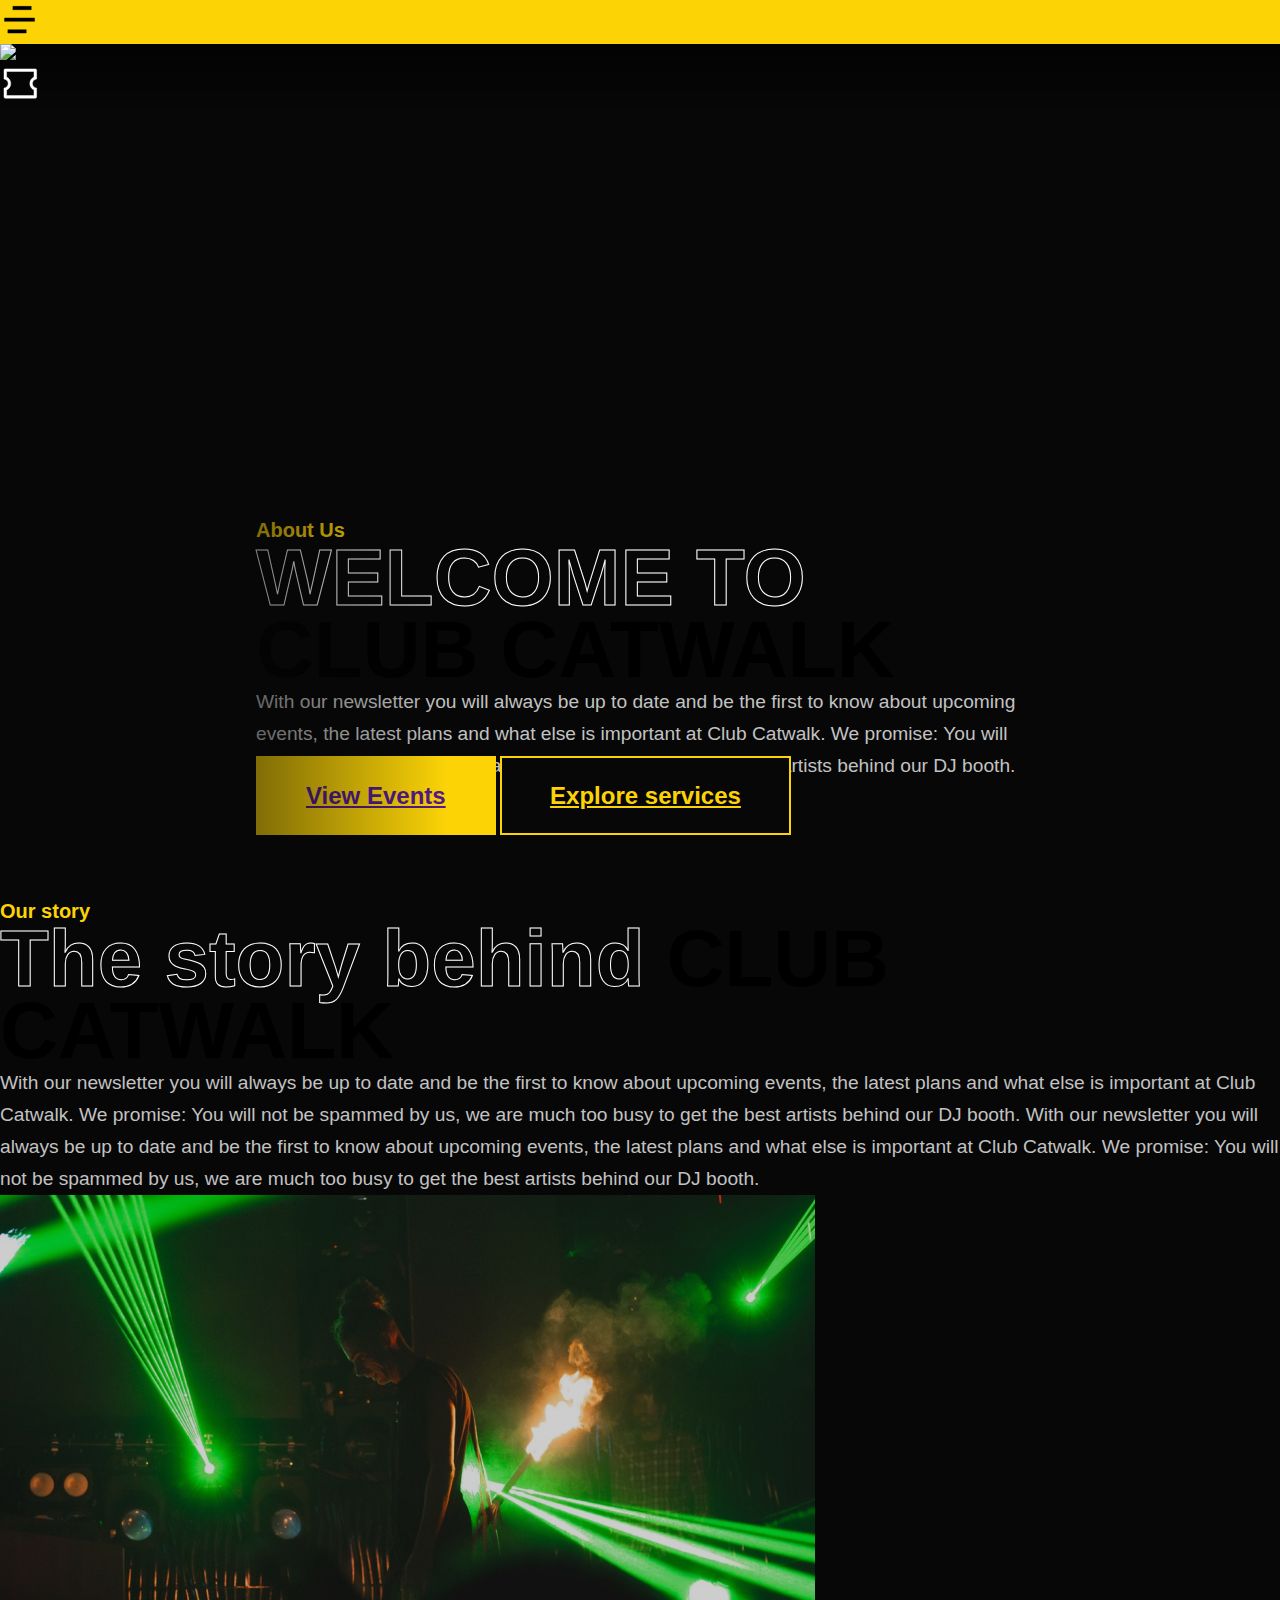
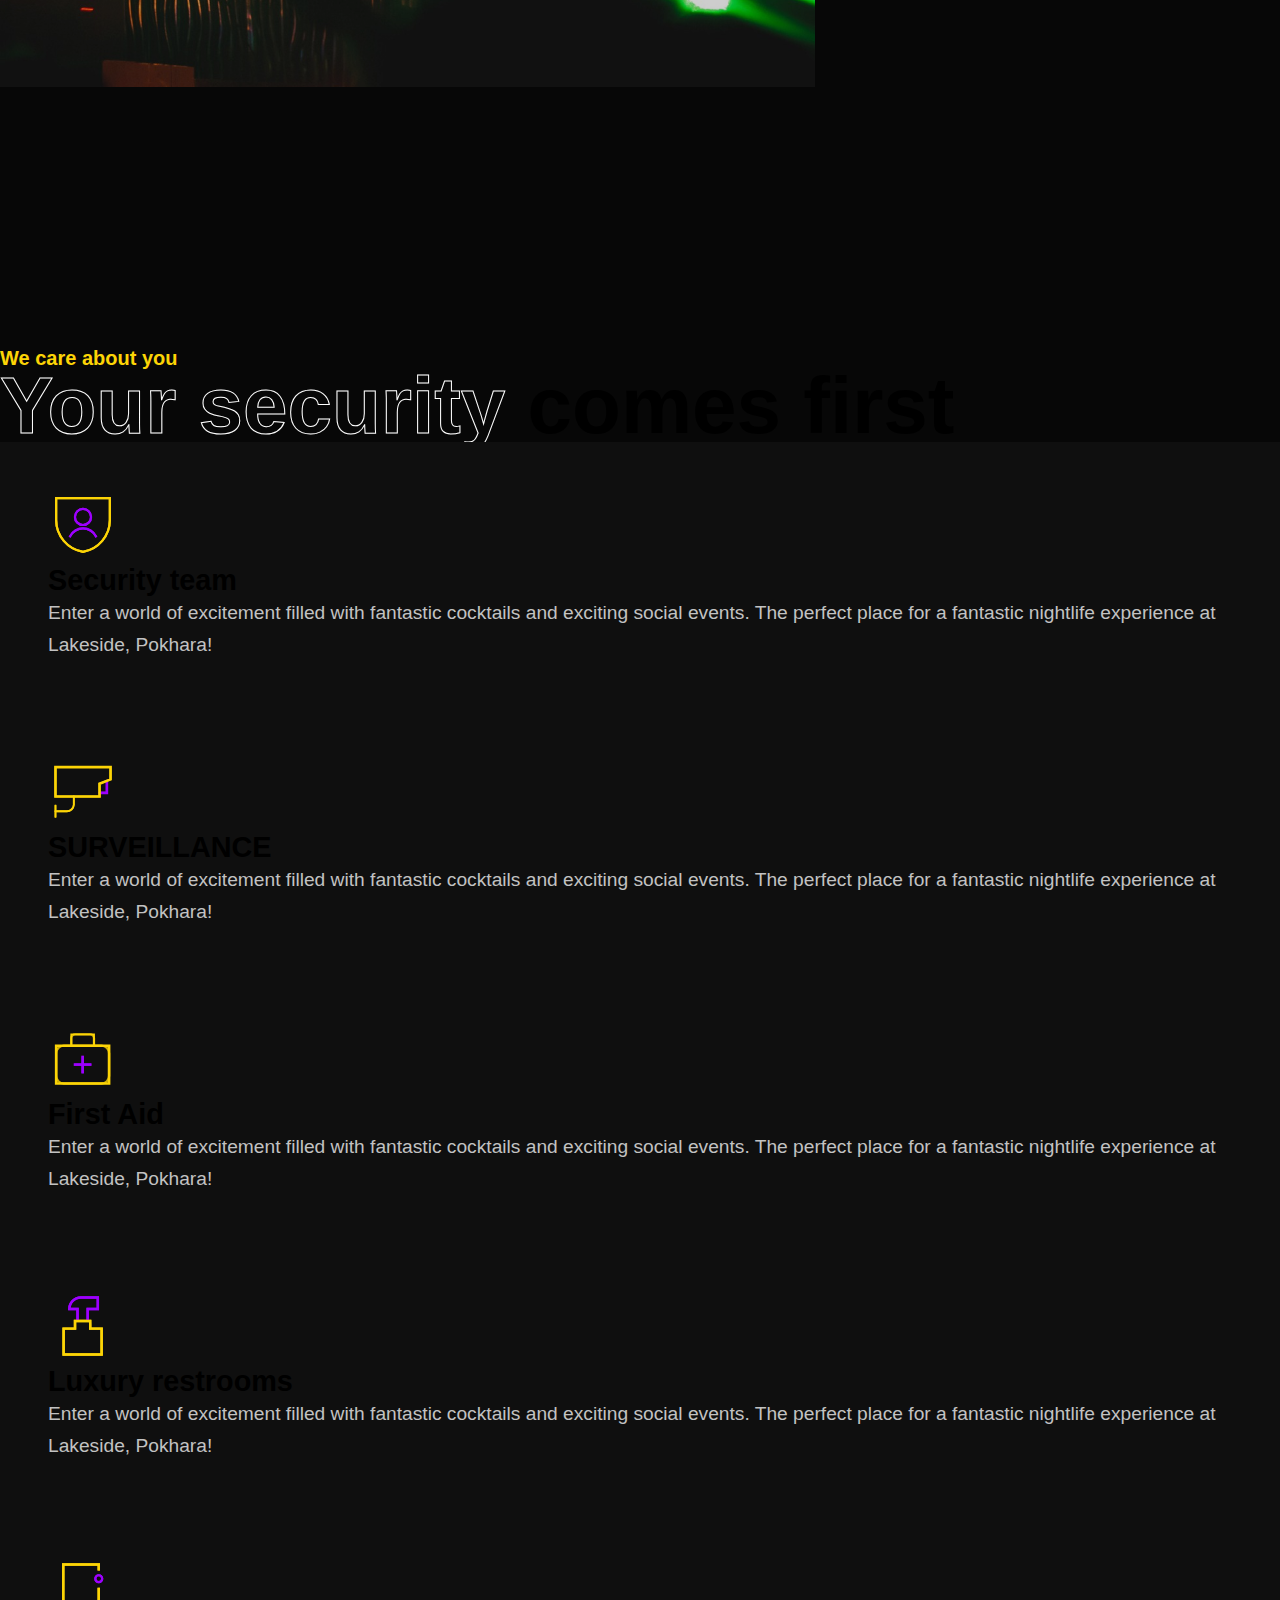
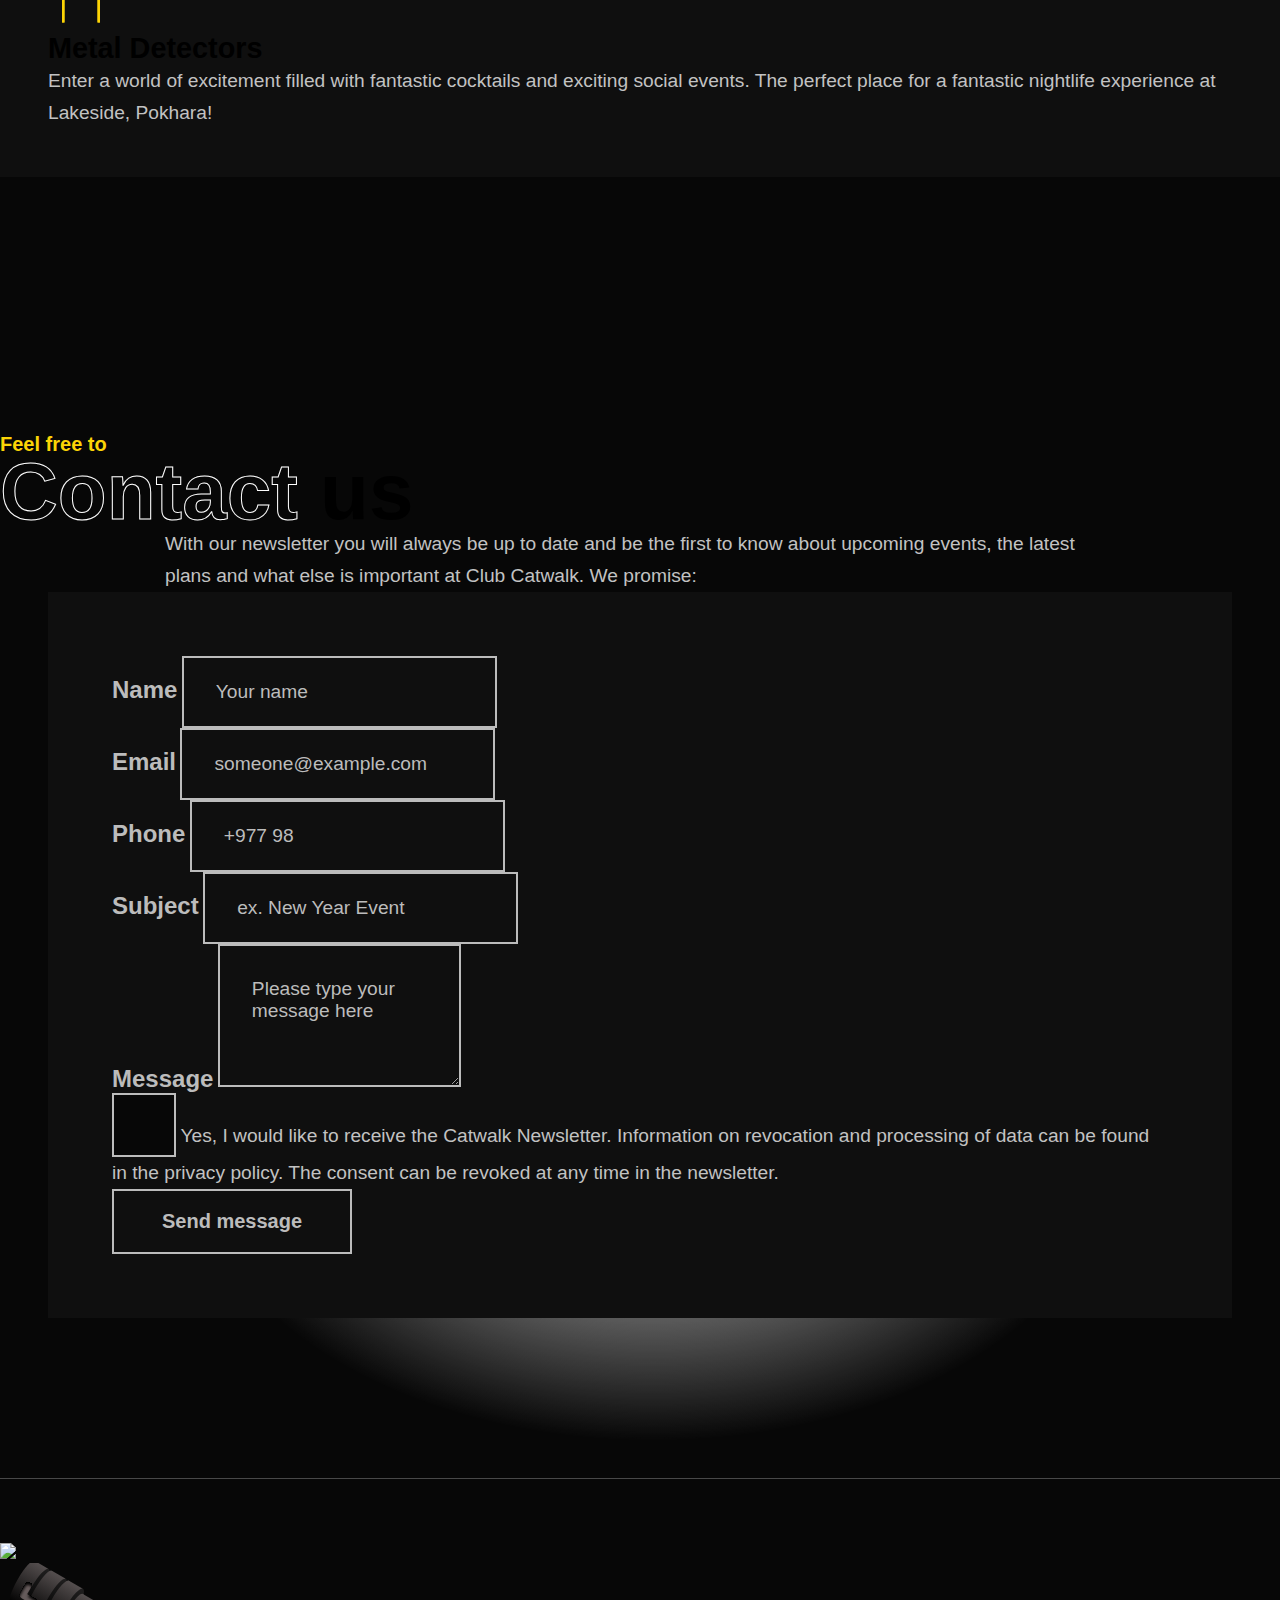
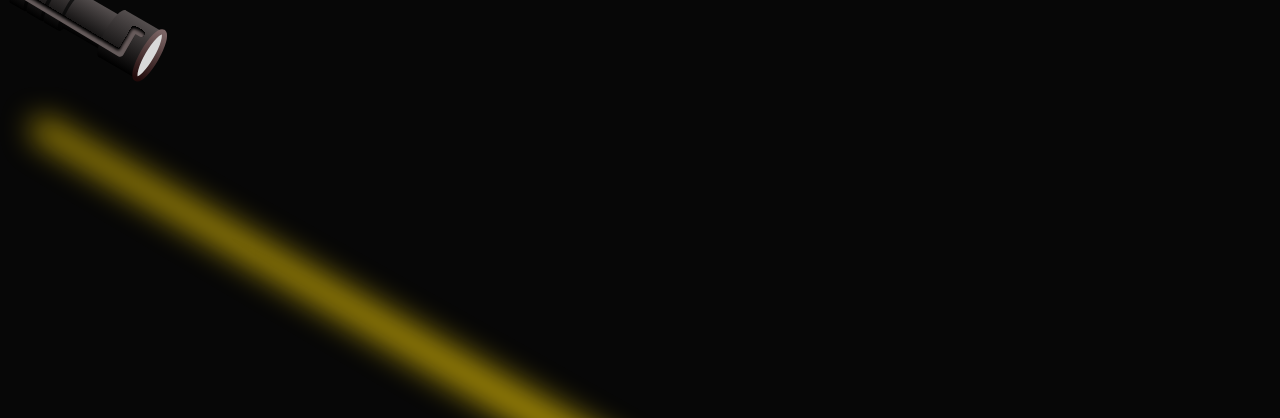
==== commit d799ee50: "Gap implemented" ====
--- a/contact.html
+++ b/contact.html
@@ -13,7 +13,7 @@
     <link rel="stylesheet" href="assets/css/event.css" />
     <link rel="stylesheet" href="assets/css/eventdetails.css" />
     <link rel="stylesheet" href="assets/css/grid.css" />
-    <link rel="stylesheet" href="assets/css/contact.css" />
+    <link rel="stylesheet" href="assets/css/about.css" />
     <!-- Excon font -->
     <link href="https://api.fontshare.com/v2/css?f[]=excon@400,900,700,500,300&display=swap" rel="stylesheet" />
     <!-- Bootstrap CSS v5.2.1 -->
@@ -47,36 +47,77 @@
         <div class="slide-down w-100 dark"></div>
     </header>
     <main class="dark">
-        <!-- about section -->
-        <div class="contact-us event-info d-flex flex-column position-relative">
-            <div class="general-info">
-                <div
-                    class="general-details position-absolute d-flex flex-column align-items-center justify-content-center">
-                    <div class="title text-uppercase text-white text-center">
-                        <h5 class="yellow extra-sm-title mb-1 mb-md-3 mb-lg-3 mb-xl-3">About Us</h5>
-                        <h2 class="large-title">
-                            <span class="stroke">WELCOME TO </span><span
-                                class="d-block mt-0 mt-md-3 mt-lg-3 mt-xl-3">CLUB CATWALK</span>
-                        </h2>
-                    </div>
-                    <p class="paragraph thin-grey text-center p-0 m-0">With our newsletter you will always be up to date
-                        and be the first to know about upcoming events,
-                        the latest plans and what else is important at Club Catwalk. We promise: You will not be spammed
-                        by us, we are much too busy to get the best artists behind our DJ booth.</p>
-                    <div class="buttons d-flex gap-3 gap-md-5 gap-lg-5 gap-xl-5">
-                        <a href="" class="buy bg-yellow text-dark text-decoration-none text-uppercase">View Events</a>
-                        <a href="" class="buy yellow-border yellow text-decoration-none text-uppercase">Explore
-                            services</a>
+        <div class="top-content">
+            <!-- about section -->
+            <div class="contact-us event-info d-flex flex-column">
+                <div class="general-info d-flex flex-column align-items-end">
+                    <div class="general-details d-flex flex-column align-items-center justify-content-center">
+                        <div class="title text-uppercase text-white text-center">
+                            <h5 class="yellow extra-sm-title mb-1 mb-md-3 mb-lg-3 mb-xl-3">About Us</h5>
+                            <h2 class="large-title">
+                                <span class="stroke">WELCOME TO </span><span
+                                    class="d-block mt-0 mt-md-3 mt-lg-3 mt-xl-3">CLUB CATWALK</span>
+                            </h2>
+                        </div>
+                        <p class="paragraph thin-grey text-center p-0 mb-0">With our newsletter you will always be up to
+                            date
+                            and be the first to know about upcoming events,
+                            the latest plans and what else is important at Club Catwalk. We promise: You will not be
+                            spammed
+                            by us, we are much too busy to get the best artists behind our DJ booth.</p>
+                        <div class="browse flex-buttons d-flex gap-3 gap-md-5 gap-lg-5 gap-xl-5">
+                            <a href="" class="bg-yellow text-dark text-decoration-none text-uppercase">View
+                                Events</a>
+                            <a href="" class="yellow-border yellow text-decoration-none text-uppercase">Explore
+                                services</a>
+                        </div>
                     </div>
                 </div>
             </div>
+            <!-- about section -->
+            <!-- about info section -->
+            <div class="about px-4 px-lg-5 px-xl-5 d-flex flex-column justify-content-center align-items-center gap4">
+                <div class="about-info d-flex flex-column flex-lg-row flex-xl-row gap2">
+                    <div class="left-info d-flex flex-column gap4">
+                        <div class="title text-uppercase text-lg-left text-xl-left text-white">
+                            <h5 class="yellow extra-sm-title mb-1 mb-md-3 mb-lg-3 mb-xl-3">Our story</h5>
+                            <h2 class="large-title">
+                                <span class="stroke">The story behind </span><span
+                                    class="d-block mt-0 mt-md-3 mt-lg-3 mt-xl-3">CLUB
+                                    CATWALK</span>
+                            </h2>
+                        </div>
+                        <p class="paragraph thin-grey mb-0">
+                            With our newsletter you will always be up to date and be the first to know about upcoming
+                            events,
+                            the latest plans and what else is important at Club Catwalk. We promise: You will not be
+                            spammed
+                            by
+                            us, we are much too busy to get the best artists behind our DJ booth. With our newsletter
+                            you
+                            will
+                            always be up to date and be the first to know about upcoming events, the latest plans and
+                            what
+                            else
+                            is important at Club Catwalk. We promise: You will not be spammed by us, we are much too
+                            busy to
+                            get
+                            the best artists behind our DJ booth.
+                        </p>
+                    </div>
+                    <div class="right-img position-relative">
+                        <img src="assets/images/about.png" class="w-100">
+                        <div class="overlay"></div>
+                    </div>
+                </div>
+            </div>
+            <!-- about info section -->
         </div>
-        <!-- about section -->
         <!-- security section -->
-        <div class="security services">
-            <div class="title text-uppercase text-white text-center">
-                <h5 class="yellow extra-sm-title mb-1 mb-md-3 mb-lg-3 mb-xl-3">We care about you</h5>
-                <h2 class="main-title">
+        <div class="security services d-flex flex-column justify-content-center align-items-center gap4">
+            <div class="title text-uppercase text-white">
+                <h5 class="yellow extra-sm-title mb-1 mb-md-3 mb-lg-3 mb-xl-3 text-center">We care about you</h5>
+                <h2 class="large-title text-center">
                     <span class="stroke">Your security</span> comes first
                 </h2>
             </div>
@@ -267,17 +308,17 @@
         <!-- security section -->
         <!-- contact section -->
         <div class="contact">
-            <div class="contact-contents d-flex flex-column">
+            <div class="contact-contents d-flex flex-column align-items-center justify-content-center gap4">
                 <div class="title text-center text-white">
                     <h5 class="yellow text-uppercase extra-sm-title mb-1 mb-md-3 mb-lg-3 mb-xl-3">Feel free to</h5>
-                    <h2 class="large-title text-uppercase px-3 px-md-0 px-lg-0 px-xl-0 mb-1 mb-md-2 mb-lg-3 mb-xl-3">
+                    <h2 class="large-title text-uppercase px-3 px-md-0 px-lg-0 px-xl-0">
                         <span class="stroke">Contact</span> us
                     </h2>
-                    <p class="paragraph thin-grey px-4 px-md-0 px-lg-0 px-xl-0 mt-4 mt-md-5 mt-lg-5 mt-xl-5">
-                        With our newsletter you will always be up to date and be the first to know about upcoming
-                        events, the latest plans and what else is important at Club Catwalk. We promise:
-                    </p>
                 </div>
+                <p class="paragraph text-center thin-grey px-4 px-md-0 px-lg-0 px-xl-0">
+                    With our newsletter you will always be up to date and be the first to know about upcoming
+                    events, the latest plans and what else is important at Club Catwalk. We promise:
+                </p>
                 <div class="contact-form">
                     <form action="#" class="d-flex flex-column" id="subscribeForm">
                         <div class="row d-flex flex-column flex-lg-row flex-xl-row gap2">
--- a/assets/css/style.css
+++ b/assets/css/style.css
@@ -9,8 +9,14 @@
 body {
     overflow-x: hidden;
 }
-
-
+main{
+    display: flex;
+    flex-direction: column;
+    gap: 16rem;
+}
+.h1, .h2, .h3, .h4, .h5, .h6, h1, h2, h3, h4, h5, h6{
+    margin-bottom: 0 !important;
+}
 /* Custom classes */
 .dark {
     background: #070707;
@@ -34,9 +40,9 @@
 }
 /* Classes for font sizes */
 .large-title{
-    font-size: 4.5rem;
+    font-size: 5rem;
     font-weight: 800;
-    line-height: 4rem;
+    line-height: 4.5rem;
 }
 .main-title {
     font-size: 3.5rem;
@@ -45,9 +51,9 @@
 }
 
 .mid-title {
-    font-size: 2rem;
+    font-size: 2.5rem;
     font-weight: 700;
-    line-height: 2.5rem;
+    line-height: 3rem;
 }
 
 .low-title {
@@ -56,16 +62,16 @@
 }
 
 .small-title {
-    font-size: 1.6rem;
+    font-size: 2rem;
     font-weight: 600;
-    line-height: 2rem;
+    line-height: 2.5rem;
 }
 .author-title{
     font-size: 1.5rem;
     font-weight: 700;
 }
 .extra-sm-title {
-    font-size: 1.2rem;
+    font-size: 1.25rem;
     font-weight: 600;
 }
 
@@ -74,9 +80,8 @@
 }
 
 .small-text {
-    font-size: 1.2rem;
-    font-weight: 600;
-    line-height: 2rem;
+    font-size: 1.25rem;
+    font-weight: 700;
 }
 
 .extra-small {
@@ -136,6 +141,12 @@
 .gap4{
     gap: 4rem;
 }
+.card{
+    transition: .3s ease-in;
+}
+.card:hover{
+    scale: 1.02;
+}
 /* Custom classes */
 
 /* Navbar design */
@@ -174,9 +185,14 @@
     stroke: #000;
     color: #000;
 }
-
+.close svg{
+    transition: .3s ease-in;
+}
+.close svg:hover path{
+    fill: #000;
+}
 .bar:hover,
-.ticket:hover {
+.ticket:hover, .close svg:hover {
     background: #FCD406;
 }
 
@@ -187,16 +203,45 @@
 /* Slide down design */
 .slide-down{
     position: fixed !important;
-    left: 0;
-    top: -150%;
-    z-index: 4;
+    left: -150%;
+    top: 0;
+    z-index: 1;
     height: 100vh;
     overflow: auto;
-    transition: 0.3s ease-in;
-    transition-property: top;
+    transition: 1.5s ease-in-out;
+    transition-property: left;
+}
+.ham-contents{
+    width: 100%;
+    height: 100%;
+}
+.ham-contents .overlay{
+    position: absolute;
+    top:0;
+    bottom:0;
+    right:0;
+    left:0;
+    margin: auto;
+    transform: translateY(70%);
+}
+.ham-contents .overlay img{
+    scale: 2.5;
+    opacity: .1;
+    z-index: 1;
+}
+.ham-contents .nav-links a, .ham-contents .end-content .social-icons{
+    z-index: 2 !important;
+}
+.ham-contents .end-content{
+    margin-top: 10rem;
+    padding-bottom: 10rem;
 }
 .active{
-    top: 0% !important;
+    left: 0% !important;
+}
+.close-svg{
+    width: 3rem;
+    height: 3rem;
 }
 /* Slide down design */
 /* Body design */
@@ -221,7 +266,7 @@
 .overlay img.rotate {
     width:250px;
     height:250px;
-    animation: rotate 15s linear infinite;
+    animation: rotate 20s linear infinite;
 }
 .overlay .center{
     position: absolute;
@@ -256,21 +301,15 @@
 
 /* Body design */
 /* Events design */
-.browse, .testimonial-details{
-    margin: 5rem 0 10rem 0;
-}
-.browse a, .submit{
-    padding: 1.2rem 3rem;
-}
-
-.event-details, .blogs-details, .gallery-details, .service-details{
-    margin-top: 4rem;
-    padding-bottom: 3rem;
+.browse a{
+    padding: 1.5rem 3rem;
+    font-weight: 600;
+    font-size: 1.5rem;
 }
 .event-details .card, .blogs-details .card {
     background: #181818;
 }
-.event-details .row .card .box {
+.event-details .card .box {
     width: 4.2rem;
     height: 4.2rem;
 }
@@ -305,15 +344,11 @@
     padding: 0 1rem !important;
     overflow-x: hidden;
 }
-
 .gallery .right-col img, .gallery .left-col img{
   object-fit: cover;
 }
 /* Gallery design */
 /* Testimonials design */
-.testimonial-details{
-    padding-bottom: 3rem;
-}
 .testimonial-left .card, .service-details .card{
     background: #0F0F0F;
     scale: 1;
@@ -375,16 +410,24 @@
     background: radial-gradient(36.39% 28.55% at 51.01% 67.86%, rgba(7, 7, 7, 0.00) 0%, #070707 100%), url(../images/contact.png), lightgray 50% / cover no-repeat;
     background-position: center;
     background-size: cover;
-    padding: 15rem 0;
-}
-
-.contact-contents .title .paragraph{
-    /* width: 50%; */
+    padding-bottom: 10rem;
+}
+
+.contact-form{
+    background: #0F0F0F;
+    width: 74rem;
+    padding: 4rem;
+    margin: auto;
+}
+.contact-form form{
+    gap: 3.5rem;
+}
+.submit{
+    padding: 1.2rem 3rem;
+}
+.contact-contents>.paragraph{
     width: 59.375rem;
     margin: auto;
-}
-.contact-contents{
-    gap:6rem
 }
 .contact-form .form-group input:not(#checkbox){
     height: 4.5rem;
@@ -495,25 +538,6 @@
     z-index: 2;
 }
 
-/* @keyframes moveTorch {
-    0%, 100% {
-        transform: translateY(0) translateX(0) rotate(0deg);
-    }
-    20% {
-        transform: translateY(10px) translateX(10px) rotate(-30deg);
-    }
-    40% {
-        transform: translateY(-10px) translateX(20px) rotate(-10deg);
-    }
-    60% {
-        transform: translateY(10px) translateX(10px) rotate(0deg);
-    }
-    80% {
-        transform: translateY(20px) translateX(-20px) rotate(30deg);
-    }
-} */
-
-
 /* Apply the animation to the Yellow torch */
 .yellow-torch {
     animation: moveYellow 20s infinite linear;
@@ -557,18 +581,23 @@
         transform: translateY(-15px) rotate(20deg);
     }
 }
-footer .social-icons svg{
+footer .social-icons svg, .close svg{
     width: 3rem;
     height: 3rem;
-    transition: .4s ease-in;
-}
-footer .social-icons svg:hover path{
+}
+.social-icons svg{
+    width: 4rem;
+    height: 4rem;
+}
+.social-icons svg, .social-icons svg path{
+    transition: .3s ease-in;
+}
+.social-icons svg:hover path{
     fill: #000;
 }
-footer .social-icons svg:hover rect{
+.social-icons svg:hover rect{
     fill: #FCD406;
 }
-
 /* Footer design */
 /* Validation color */
 #name.error::placeholder, #email.error::placeholder{
@@ -579,6 +608,9 @@
 @media (max-width:1200px) {
     .service-details .row .col-lg-4{
         width: 50% !important;
+    }
+    .contact-form{
+        width: 90%;
     }
 }
 @media (max-width:992px)
@@ -601,9 +633,24 @@
     .testimonial-details .row .col-lg-6{
         width: 100% !important;
     }
+    .contact-form form .row .col.form-group{
+        width: 100% !important;
+    }
+    .contact-form form{
+        gap: 3.5rem;
+    }
+    .contact-form form .gap2{
+        gap: 3.5rem;
+    }
+    .contact-contents>.paragraph{
+        width: 90%;
+    }
 
 }
 @media (max-width:900px) {
+    main{
+        gap: 10rem;
+    }
     .club-description .container{
         max-width: 90%;
     }
@@ -612,23 +659,12 @@
     }
     .small-title{
         font-size: 1.4rem;
-    }
-    .browse{
-        margin: 3rem 0 5rem 0;
     }
     
     .testimonial-img{
         height: 600px;
     }
-    .service-details{
-        margin-bottom: 5rem;
-    }
-    .contact{
-        padding: 10rem 0;
-    }
-    .contact-contents .title .paragraph{
-        width: 70%;
-    }
+   
 }
 @media (max-width:767px) {
     .main-title{
@@ -646,9 +682,6 @@
     .show{
         display: flex !important;
     }
-    .browse{
-        margin: 5rem 0;
-    }
 
     .gallery .left-col{
         padding: 0 1rem !important;
@@ -665,11 +698,8 @@
     .service-details .row .col-12{
         width: 100% !important;
     }
-    .contact-contents .title .paragraph{
+    .contact-contents>.paragraph{
         width: 90%;
-    }
-    .contact .contact-contents{
-        top:15%;
     }
     footer{
         height: 50vh;
@@ -678,9 +708,13 @@
         width: 150px;
         height: 80px;
     }
+    .gap2{
+        gap:1.5rem
+    }
 }
 
 @media (max-width:600px) {
+
     .logo img{
         width: 100px;
     }
@@ -735,9 +769,6 @@
         width: 70px;
         height: 70px;
     }
-    .event-details, .blogs-details, .gallery-details,.testimonial-details, .service-details{
-        margin-top: 2rem;
-    }
     .event-details .row .card .box {
         width: 3.3rem;
         height: 3.3rem;
@@ -762,24 +793,22 @@
     .testimonial-details .low-title{
         padding-right: 1rem;
     }
+    .browse a{
+        font-size: 1.2rem;
+        padding: 0.8rem 1.8rem;
+    }
     .large-title{
         font-size: 2.3rem;
-    }
-    .service-details{
-        margin-bottom: 3rem;
     }
     .next svg{
         width: 40px;
         height: 40px;
     }
-    .contact .title .paragraph{
-        line-height: 1.8rem;
-    }
     .contact-form .form-group input::placeholder, .form-group textarea::placeholder{
         font-size: 1rem;
      }
-    .contact .contact-contents{
-        top:10%;
+    .contact-form{
+        padding: 2.5rem;
     }
     .check:before {
         width: 2.5rem;
@@ -790,9 +819,9 @@
         width: 2.5rem;
         height: 2.5rem;
     }
-    .contact-contents .title .paragraph{
+    .contact-contents>.paragraph{
         width: 100%;
-        line-height: 1.6rem;
+        line-height: 1.8rem;
     }
     footer::before{
         margin-bottom: 2rem;
@@ -842,6 +871,20 @@
         width: 140px;
         height: 70px;
     }
+    .social-icons svg{
+        width: 3rem;
+        height: 3rem;
+    }
+    .close svg{
+        width: 2rem;
+        height: 2rem;
+    }
+    .slide-down{
+        transition: 1s ease-in-out;
+    }
+    .gap4{
+        gap: 3rem;
+    }
 }
 @media (max-width:480px) {
     .author-title{
@@ -849,6 +892,7 @@
     }
     .large-title{
         font-size: 2rem;
+        line-height: 3rem;
     }
     .low-title
     {
@@ -892,12 +936,13 @@
         top:0;
         bottom: auto;
     }
-
-    .browse{
-        margin-top: 4rem;
-    }
-    .browse a{
-        padding: 1rem 2rem;
+    .browse a:not(.flex-buttons a){
+        font-size: 1rem;
+        padding: 1.2rem 4rem;
+    }
+    .flex-buttons a{
+        font-size: 0.9rem;
+        padding: 0.6rem 1.6rem;
     }
     .events{
         padding-top: 2rem;
@@ -920,22 +965,30 @@
         width: 30px;
         height: 50px;
     }
-    .testimonial-details{
-        margin-bottom: 7rem;
-    }
     .next svg{
         width: 25px;
         height: 25px;
     }
     .contact{
-        padding: 5rem 0;
-    }
-    .contact-contents{
-        gap:4rem
-    }
-    .contact-form .form-group input:not(#checkbox){
+        padding-bottom: 5rem;
+    }
+    .contact-form .form-group input:not(#checkbox) {
         height: 3.5rem;
         font-size: 0.8rem;
+        padding: 1rem;
+    }
+    .contact-form{
+        padding: 2rem;
+    }
+    .contact-form form .gap2, .contact-form form{
+        gap: 2rem;
+    }
+    .submit{
+        padding: 1rem 2rem;
+    }
+    .contact-form .form-group textarea{
+        padding: 1rem;
+        height: 8rem;
     }
     .contact-form .form-group input::placeholder, .contact-form .form-group textarea::placeholder{
        font-size: 0.9rem;
@@ -950,10 +1003,6 @@
         width: 2rem;
         height: 2rem;
     }
-    .submit.px-4{
-        padding:1rem 2rem !important;
-        font-size: 1rem;
-    }
     .contact-form form{
         width: 100%;
     }
@@ -977,9 +1026,25 @@
         top:1%;
         right:-4.5%;
     }
-    
+    .ham-contents .overlay img{
+        scale: 2;
+    }
+    .ham-contents .overlay{
+        transform: translateY(0);
+    }
+    .social-icons svg{
+        width: 2.5rem;
+        height: 2.5rem;
+    }
 }
 @media (max-width:400px) {
+    .ham-contents .end-content{
+        margin-top: 8rem;
+        padding-bottom: 8rem;
+    }
+    .nav-links.gap3{
+        gap: 2.5rem;
+    }
     .video{
         height: 100vh;
     }
@@ -992,14 +1057,13 @@
     .large-title{
         font-size: 1.8rem;
     }
-   
-}
-
-
-
-
-
-
-
-
-
+}
+
+
+
+
+
+
+
+
+
--- a/assets/css/eventdetails.css
+++ b/assets/css/eventdetails.css
@@ -4,7 +4,7 @@
     box-sizing: border-box;
 }
 .event-info{
-    gap: 5rem;
+    gap: 10rem;
 }
 .general-info{
     height: 100vh;
@@ -16,10 +16,10 @@
 }
 
 .general-details{
-   width: 60vw; 
+    width: 60vw; 
     position: absolute;
     right: 0;
-    bottom: 5%;
+    bottom: 10%;
     left: 0;
     margin: auto;
     gap: 4rem;
@@ -28,11 +28,6 @@
     width: 10rem;
     height: 10rem;
     border:1px solid #ffff;
-}
-.general-details .buttons a{
-    padding: 1.3rem 3rem;
-    font-weight: 600;
-    font-size: 1.5rem;
 }
 
 .general-details .paragraph, .main-contents .card .paragraph{
@@ -55,12 +50,12 @@
     height: 100%;
     background-color: rgba(0, 0, 0, 0.7); 
 }
-.date{
+.general-details .date{
     font-size: 3.5rem;
     line-height: 4rem;
     font-weight: 700;
 }
-.month{
+.general-details .month{
     font-size: 2.5rem;
     line-height: 3.5rem;
     font-weight: 700;
@@ -119,11 +114,11 @@
         width:8rem;
         height:8rem;
     }
-    .date{
+    .general-details .date{
         font-size:2.5rem;
         line-height: 3rem;
     }
-    .month{
+    .general-details .month{
         font-size: 1.5rem;
         line-height: 2.5rem;
     }
@@ -143,28 +138,20 @@
     .general-details{
         gap:3rem;
     }
-    .general-details .buttons a{
-        font-size: 1.2rem;
-        padding: 0.8rem 1.8rem;
-    }
    
 }
 @media (max-width:480px) {
     .general-details{
         gap:2rem;
-    }
-    .general-details .buttons a{
-        font-size: 1rem;
-        padding: 0.6rem 1.6rem;
     }
     .general-details .paragraph, .main-contents .card .paragraph{
         font-size: 1rem;
     }
-    .date{
+    .general-details .date{
         font-size:2.5rem;
         line-height: 3rem;
     }
-    .month{
+    .general-details .month{
         font-size: 1.5rem;
         line-height: 2.5rem;
     }
@@ -187,7 +174,9 @@
         padding: 0.7rem 1.5rem;
         font-size: 0.9rem;
     }
-   
+    .security .main-title{
+        padding: 0 2rem;
+    }
 }
 @media (max-width:400px) {
     .general-info{
@@ -201,22 +190,25 @@
         width:6rem;
         height:6rem;
     }
-    .date{
+    .general-details .date{
         font-size:2rem;
         line-height: 2.5rem;
     }
-    .month{
+    .general-details .month{
         font-size: 1rem;
         line-height: 1.5rem;
     }
     .time{
         font-size: 1rem;
     }
-    .general-details .buttons a {
+    .contact-us .general-details{
+        transform: translateY(15%);
+    }
+    .general-details .browse a {
         padding: 0.5rem 1.2rem;
         font-size: 0.8rem;
     }
-    .buttons.gap-3{
+    .browse.gap-3{
         gap: 1rem !important;
     }
 }--- a/assets/css/about.css
+++ b/assets/css/about.css
@@ -0,0 +1,35 @@
+* {
+    margin: 0;
+    padding: 0;
+    box-sizing: border-box;
+}
+
+.about-info .right-img,
+.about-info .left-info {
+  flex: 1;
+}
+.about-info .right-img img {
+  height: 100%;
+  object-fit: cover;
+}
+.about-info .right-img .overlay {
+  position: absolute;
+  left: 0;
+  width: 35%;
+  height: 100%;
+  background-image: linear-gradient(to right, rgba(7, 7, 7, 1) 15%, rgba(255, 255, 255, 0) 100%);
+}
+@media (max-width:992px){
+  .about .title{
+    text-align: center;
+  }
+}
+@media (max-width:600px) {
+  .about-info .right-img .overlay {
+    position: absolute;
+    bottom: 0;
+    width: 100%;
+    height: 35%;
+    background-image: linear-gradient(to top, rgba(7, 7, 7, 1) 15%, rgba(255, 255, 255, 0) 100%);
+  }
+}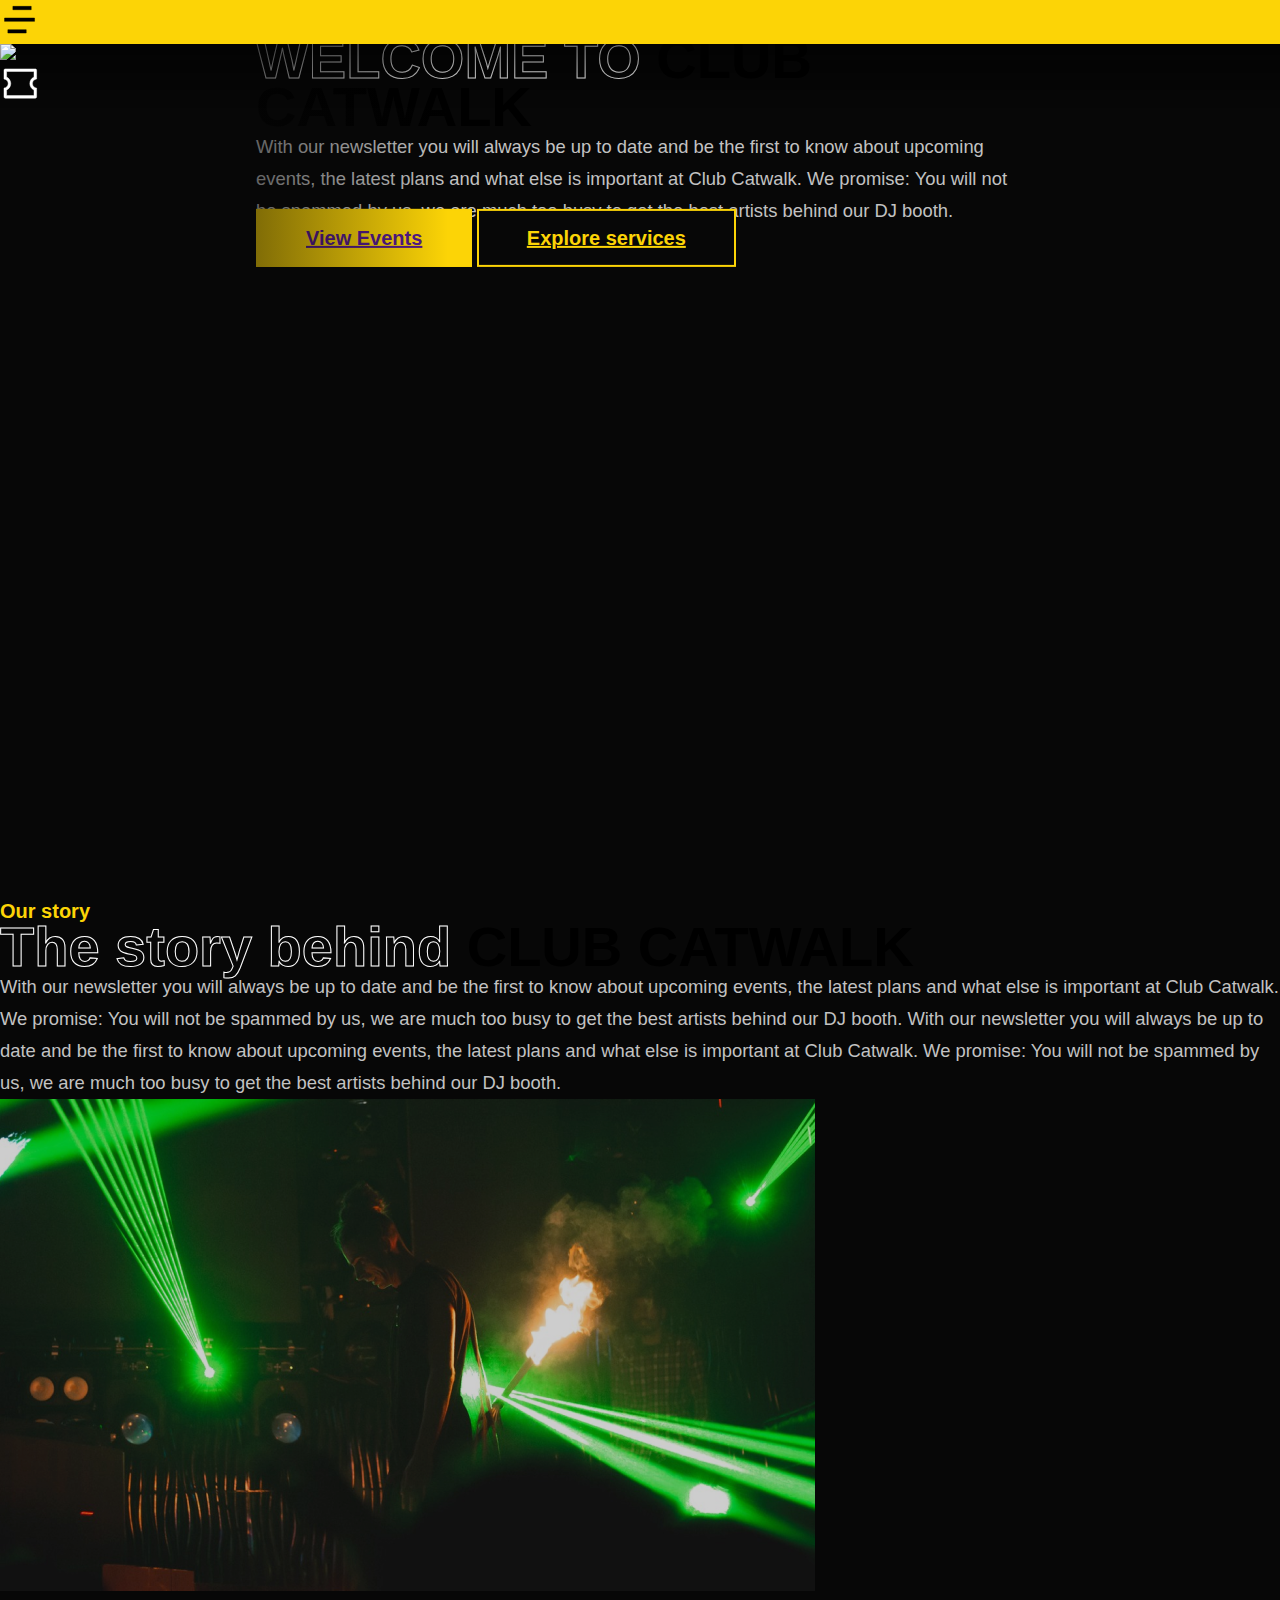
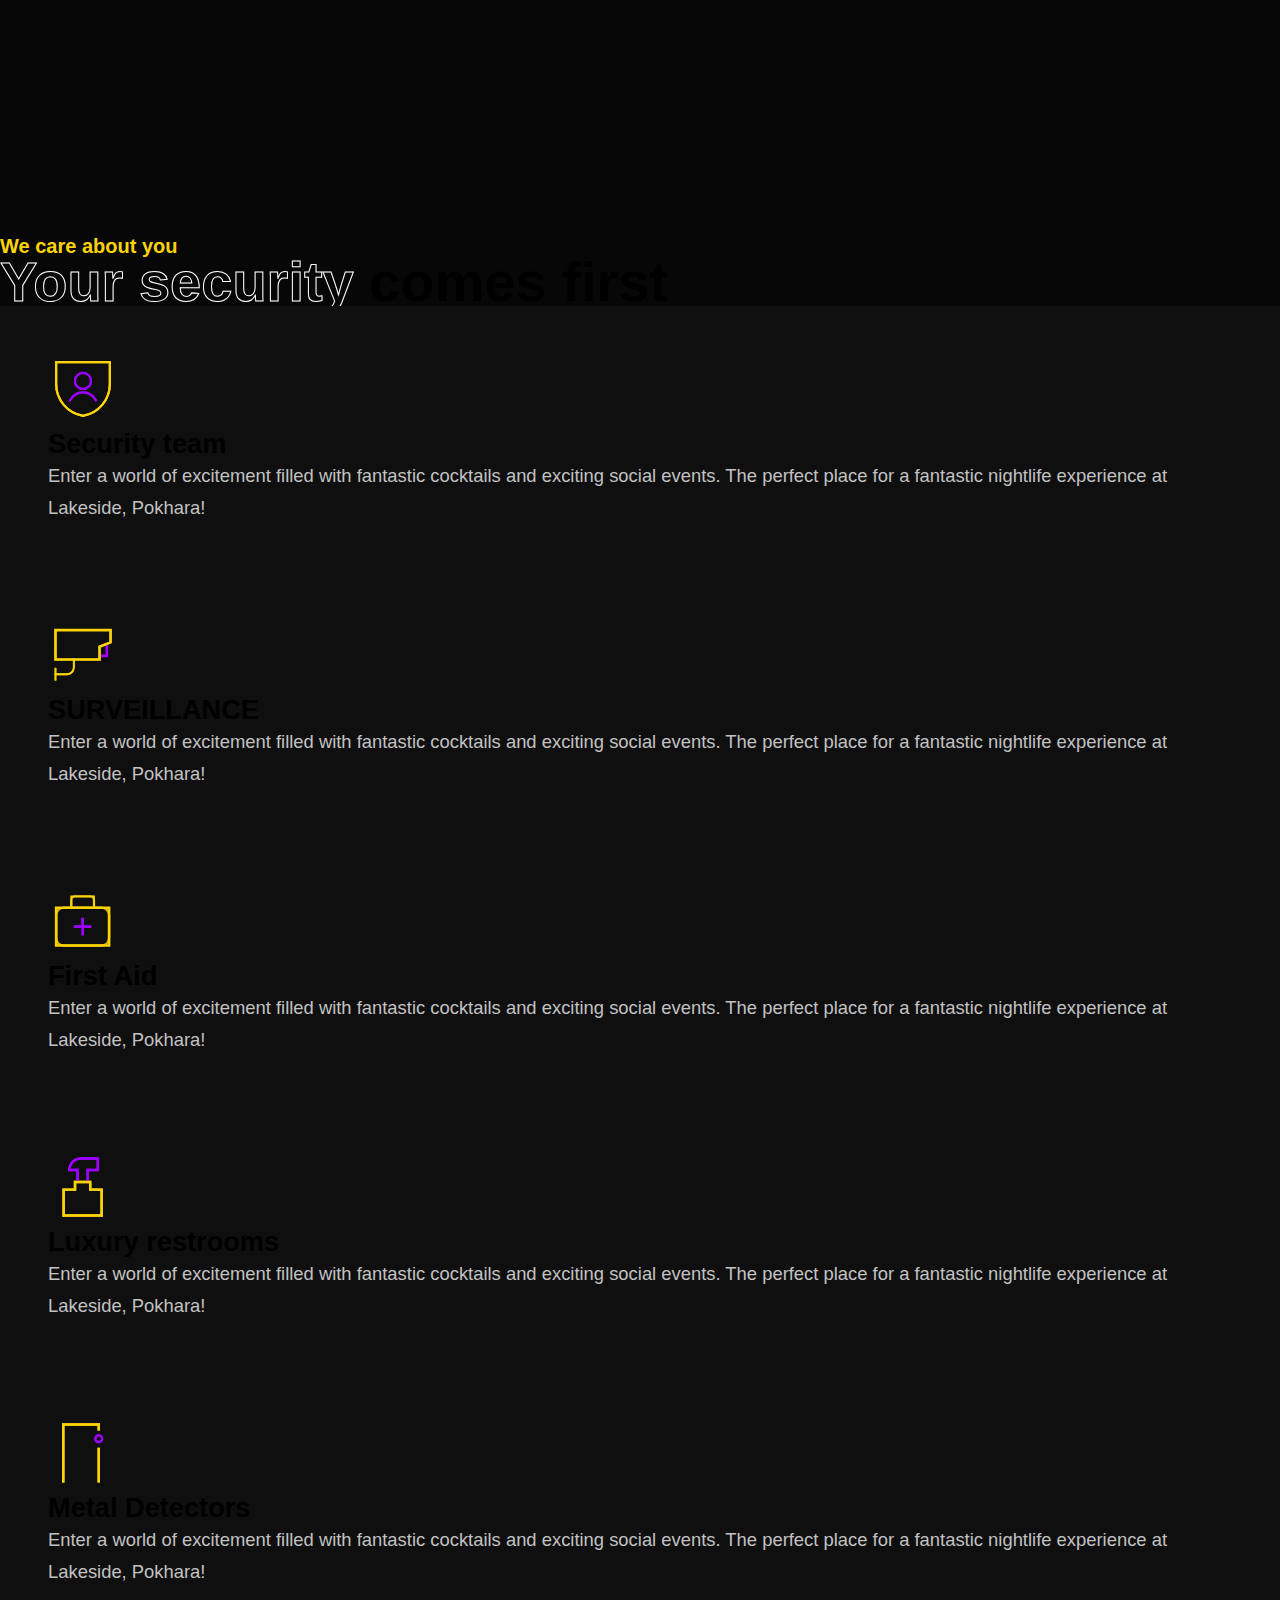
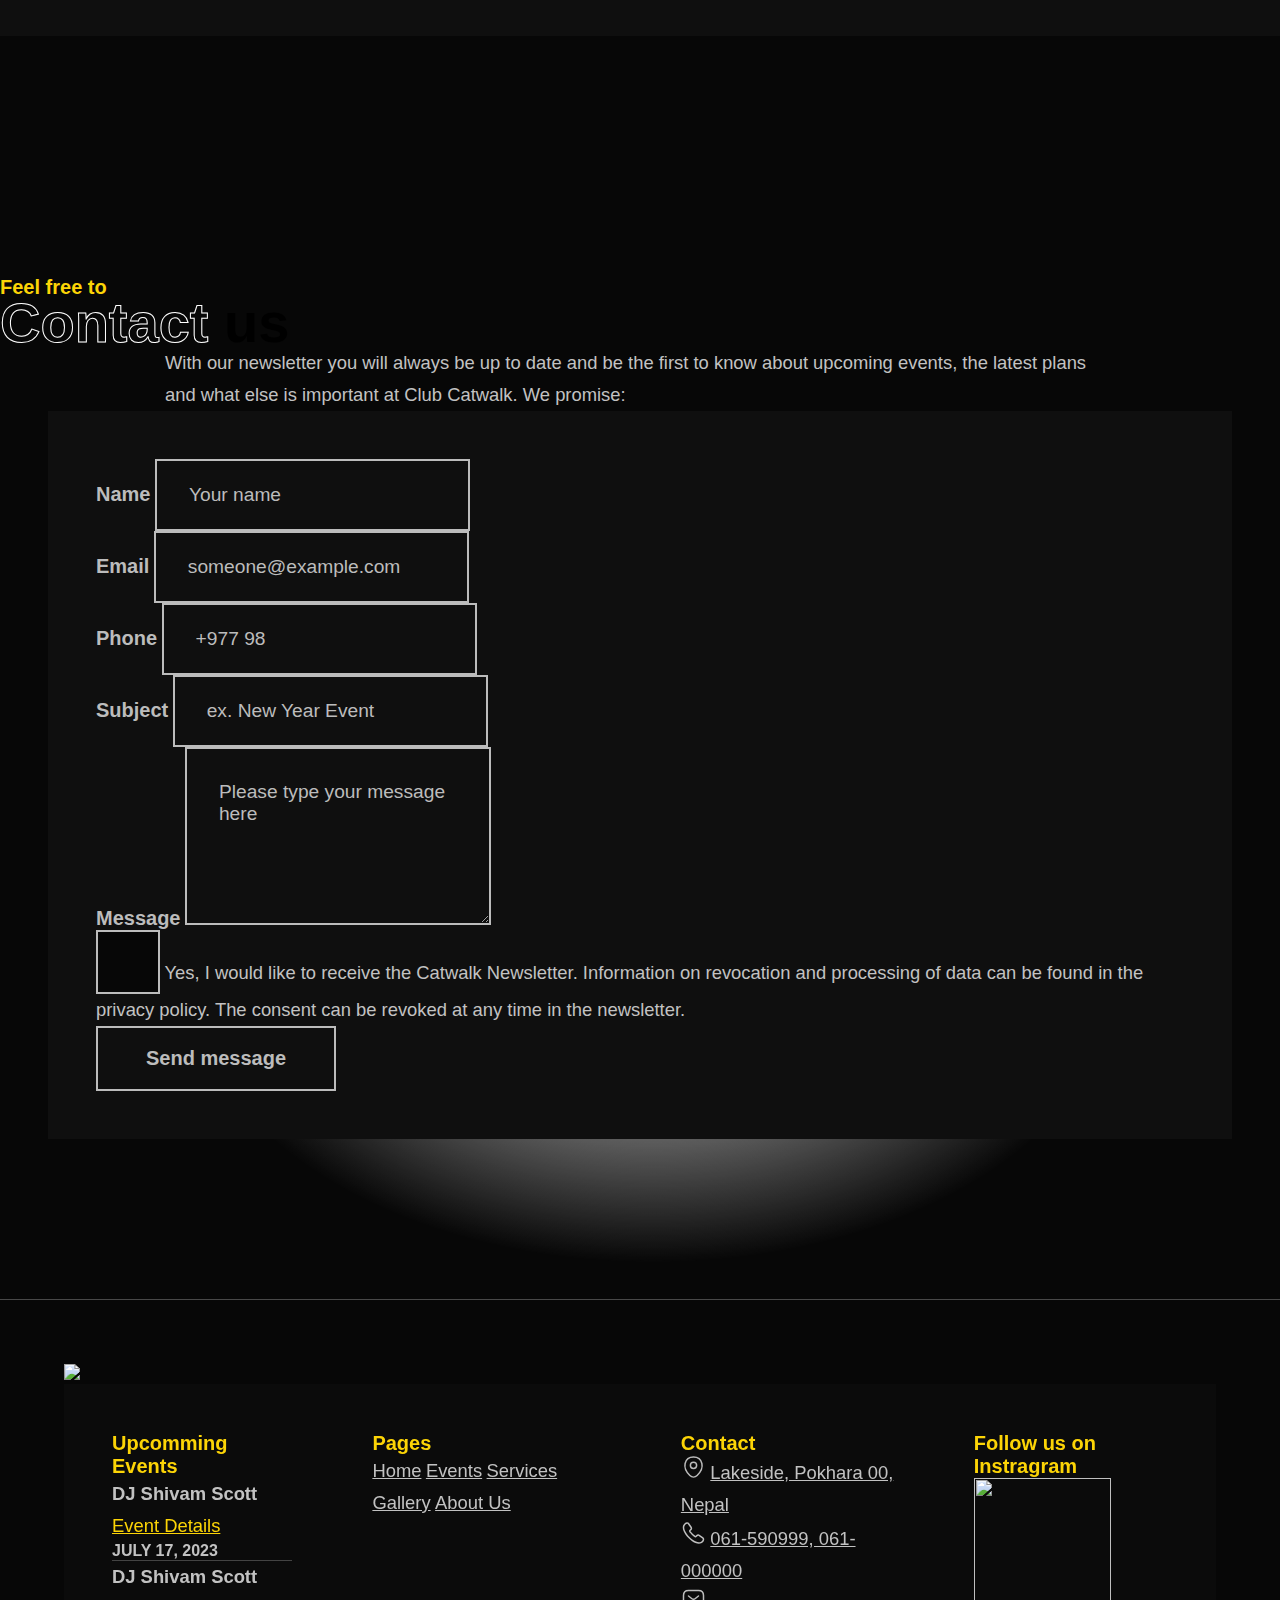
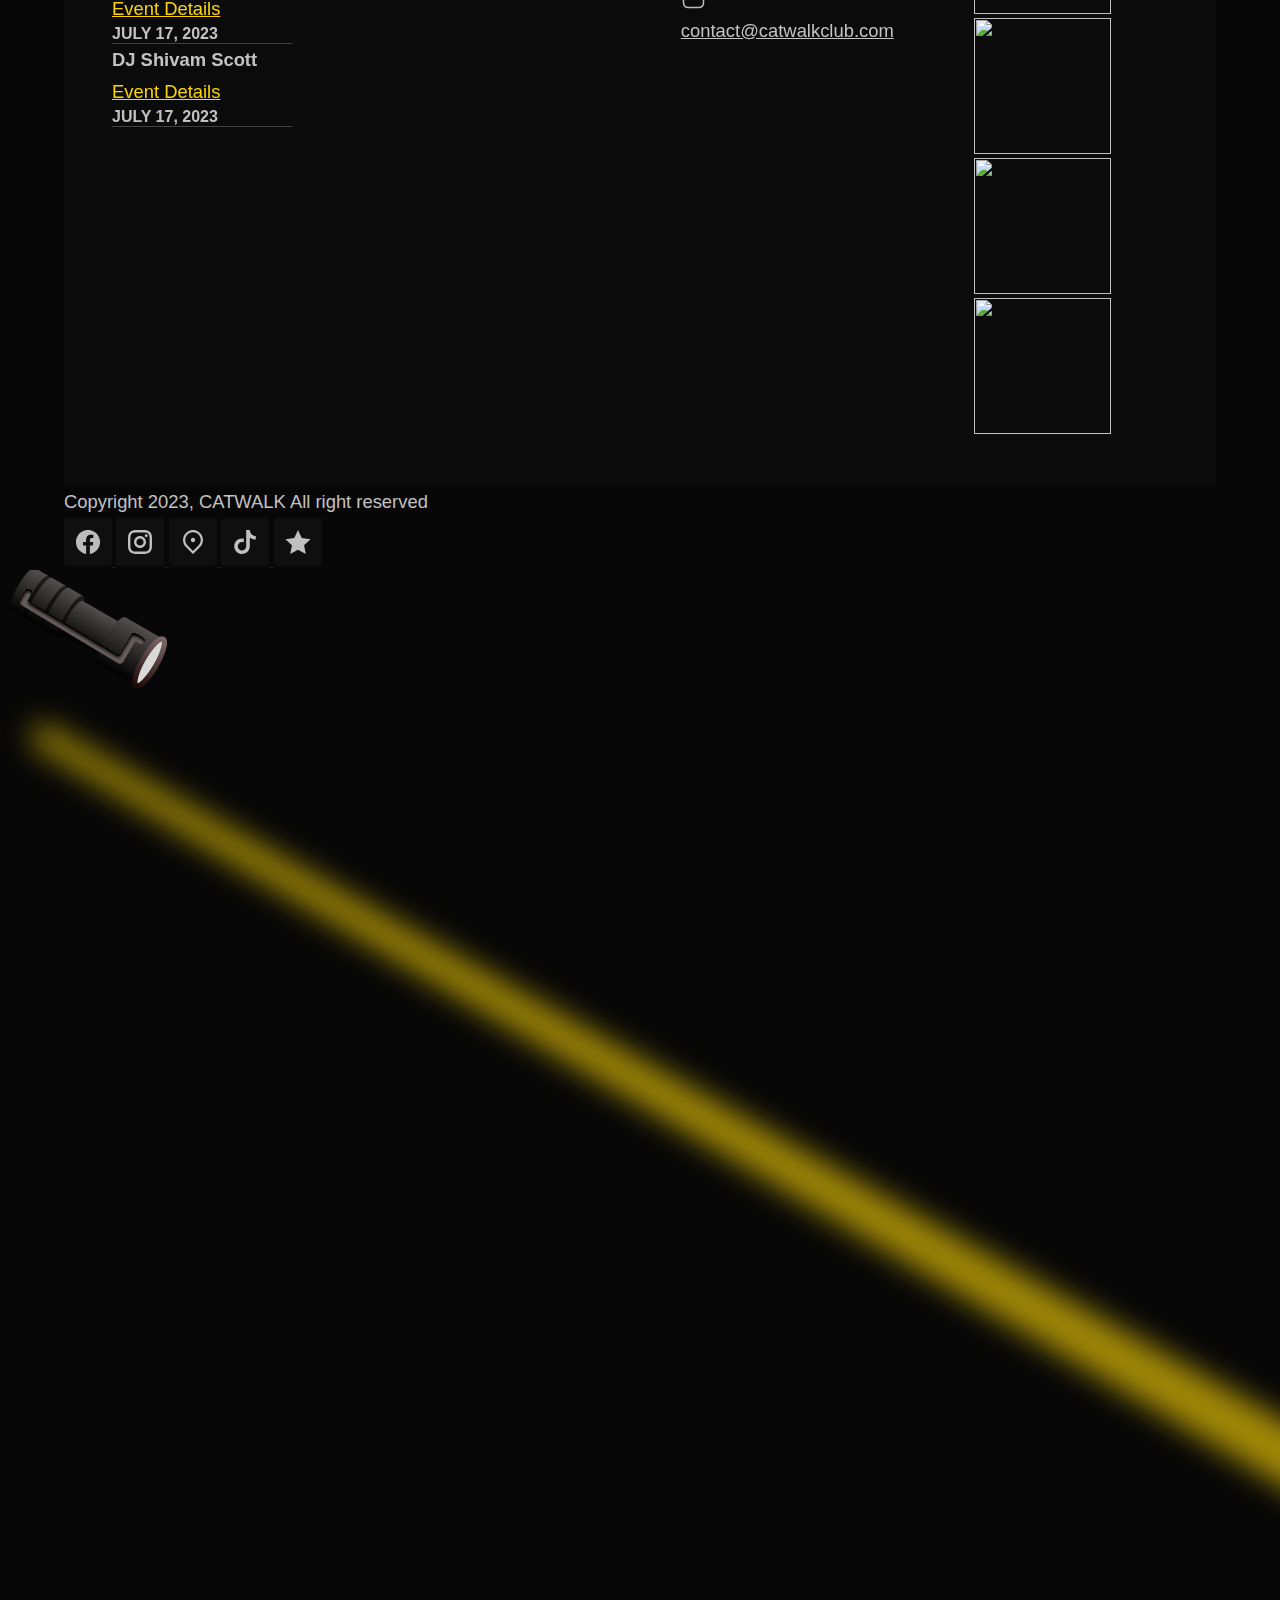
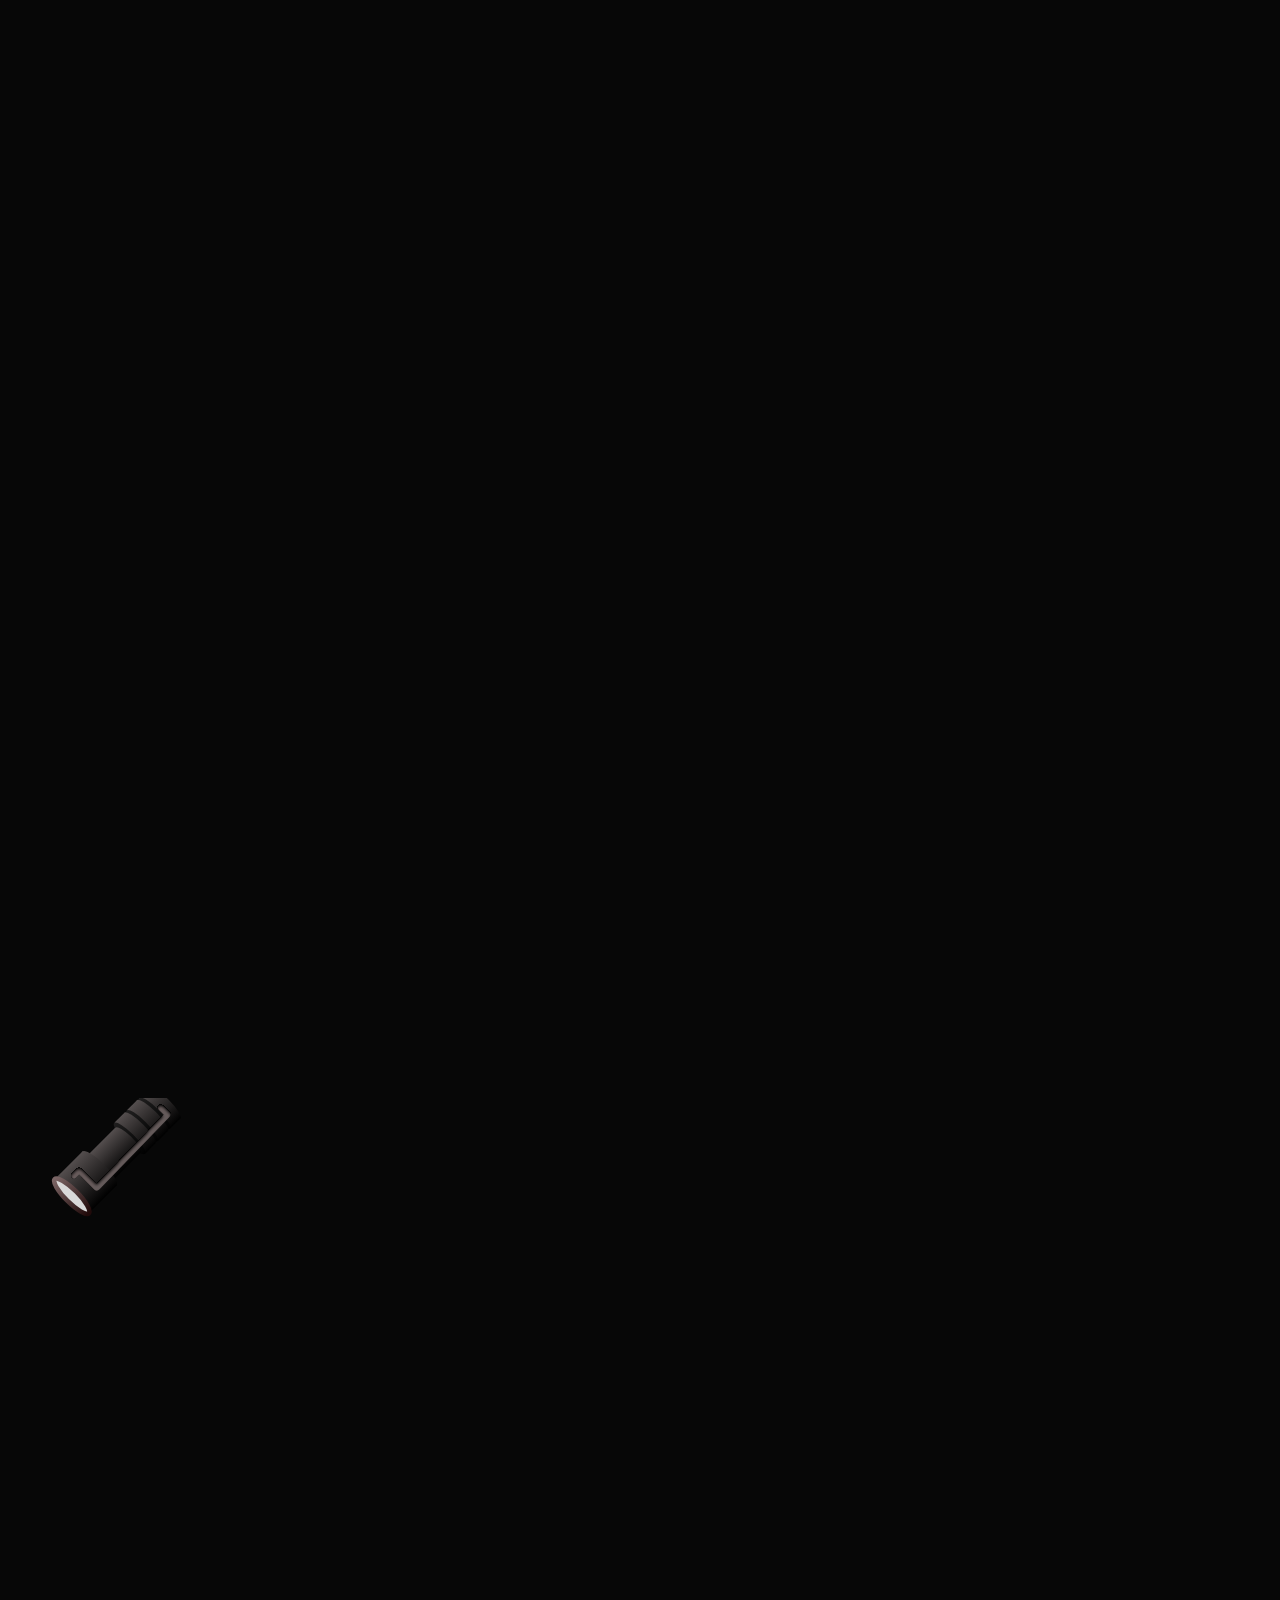
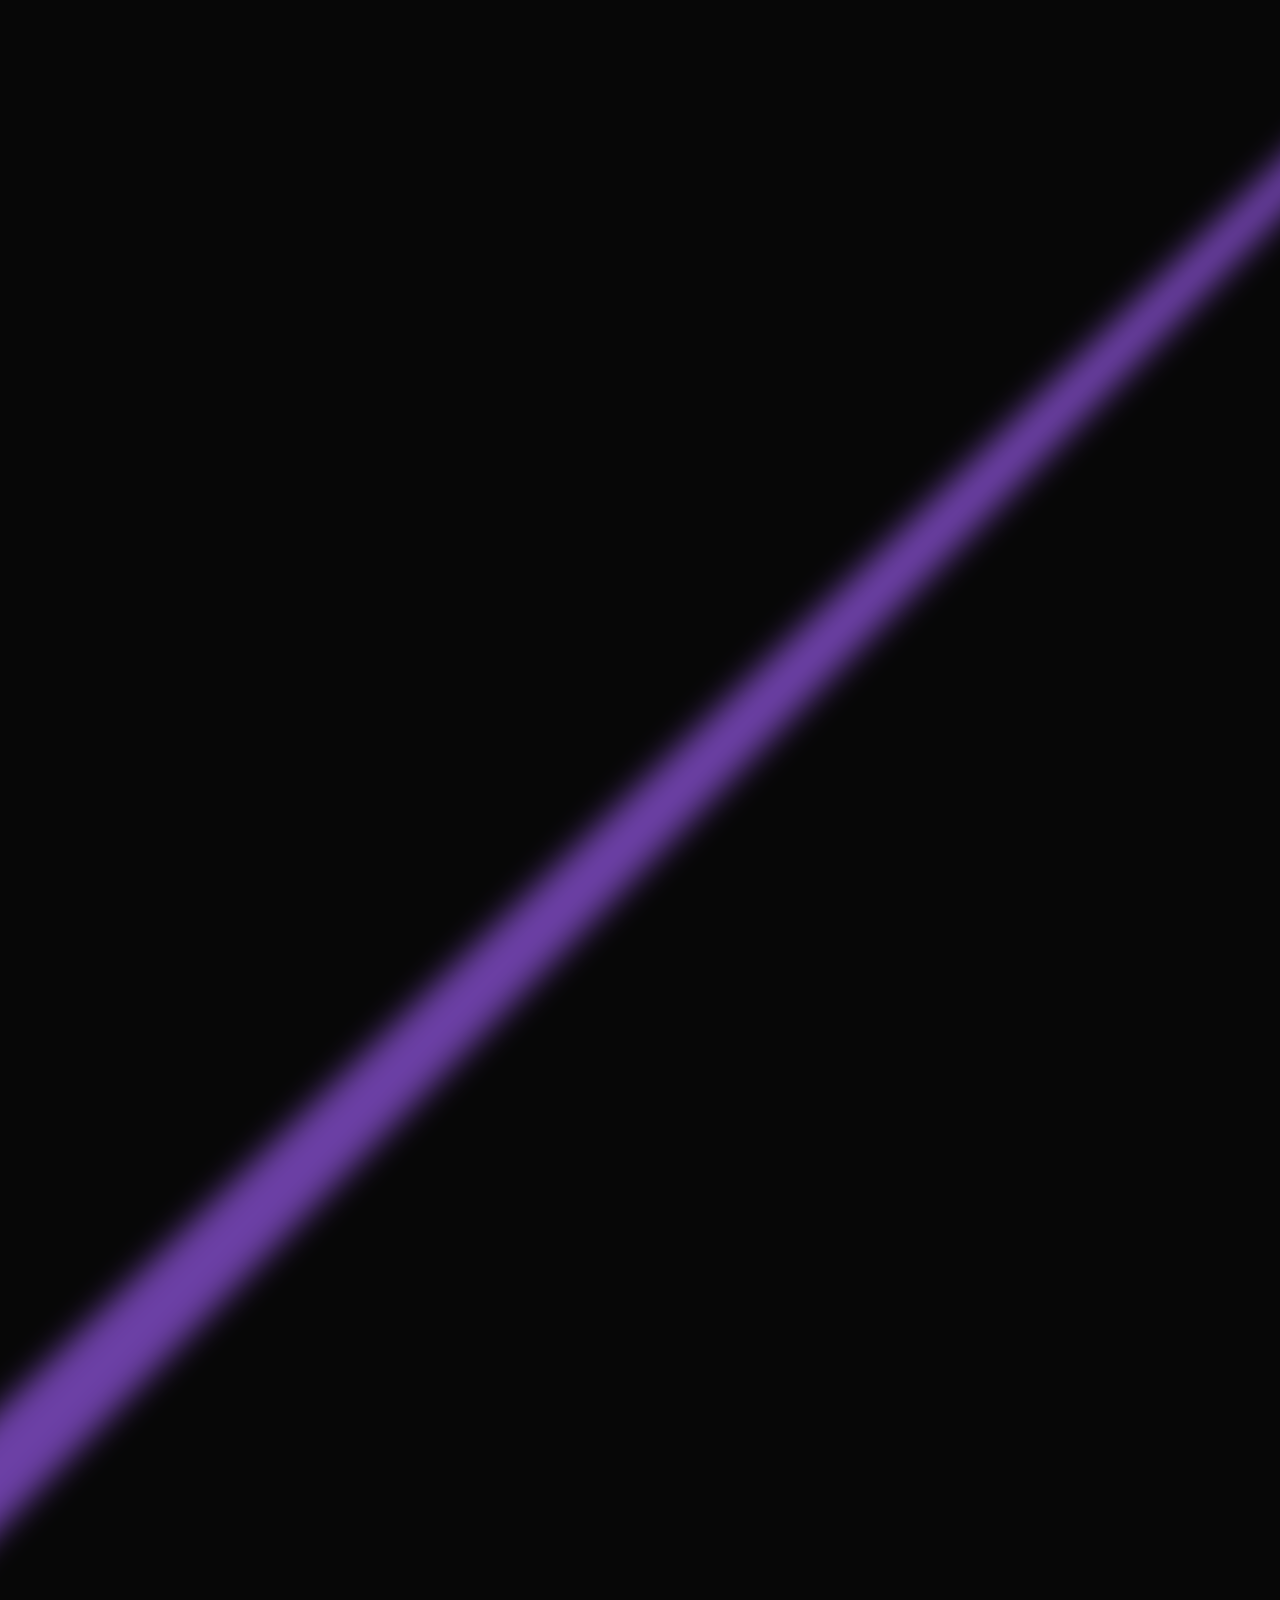
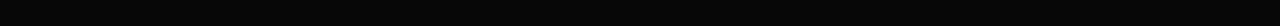
==== commit 2d5c987a: "Gap modified" ====
--- a/contact.html
+++ b/contact.html
@@ -44,7 +44,84 @@
                 </svg>
             </a>
         </div>
-        <div class="slide-down w-100 dark"></div>
+        <div class="slide-down w-100 dark">
+            <div class="ham-contents position-relative">
+                <div class="close pointer px-4 px-lg-5 px-xl-5 pb-4 pb-lg-2 pb-xl-2">
+                    <svg viewBox="0 0 44 44" fill="none" xmlns="http://www.w3.org/2000/svg">
+                        <path
+                            d="M21.6655 19.075L30.7405 10L33.3347 12.5942L24.2597 21.6692L33.3347 30.7442L30.7405 33.3365L21.6655 24.2615L12.5905 33.3365L10 30.7423L19.075 21.6673L10 12.5923L12.5905 10.0037L21.6655 19.0787V19.075Z"
+                            fill="white" />
+                    </svg>
+                </div>
+                <div class="overlay text-center">
+                    <div class="center">
+                        <img src="assets/images/hashtag.svg" class="rotate" />
+                        <img src="assets/images/hashtext.svg" class="hashtext" />
+                    </div>
+                </div>
+                <div class="nav-links d-flex flex-column align-items-center justify-content-between gap3">
+                    <a href="events.html"
+                        class="text-decoration-none text-uppercase small-bold text-white pointer">Upcomming
+                        events</a>
+                    <a href="#" class="text-decoration-none text-uppercase small-bold text-white pointer">Our
+                        Services</a>
+                    <a href="news.html" class="text-decoration-none text-uppercase small-bold text-white pointer">Blogs
+                        &
+                        News</a>
+                    <a href="galleries.html"
+                        class="text-decoration-none text-uppercase small-bold text-white pointer">Gallery</a>
+                    <a href="contact.html"
+                        class="text-decoration-none text-uppercase small-bold text-white pointer">About Us</a>
+                    <a href="#" class="text-decoration-none text-uppercase small-bold text-white pointer">Contact</a>
+                </div>
+                <div class="end-content d-flex flex-column align-items-center gap2">
+                    <p class="text-center small-bold yellow text-uppercase mb-0">Follow us on</p>
+                    <div class="social-icons d-flex justify-content-center gap2">
+                        <a href="#"> <svg viewBox="0 0 64 64" fill="none" xmlns="http://www.w3.org/2000/svg">
+                                <rect width="64" height="64" rx="4" fill="#0F0F0F" />
+                                <path
+                                    d="M32.0008 16C23.1098 16 15.9026 23.2072 15.9026 32.0982C15.9026 40.1328 21.7897 46.7926 29.4862 48V36.7522H25.3973V32.0982H29.4862V28.5518C29.4862 24.5176 31.8881 22.2896 35.5665 22.2896C37.3277 22.2896 39.1693 22.6035 39.1693 22.6035V26.5636H37.1409C35.1399 26.5636 34.5169 27.8048 34.5169 29.0782V32.0982H38.981L38.2678 36.7506H34.5169V48C42.2103 46.7926 48.0974 40.1328 48.0974 32.0982C48.0974 23.2072 40.8918 16 32.0008 16Z"
+                                    fill="white" fill-opacity="0.72" />
+                            </svg>
+                        </a>
+                        <a href="#">
+                            <svg viewBox="0 0 64 64" fill="none" xmlns="http://www.w3.org/2000/svg">
+                                <rect width="64" height="64" rx="4" fill="#0F0F0F" />
+                                <path
+                                    d="M38.4004 25.9927V37.6016C38.3999 39.7618 37.7268 41.8683 36.4745 43.6285C35.2223 45.3887 33.453 46.7153 31.4124 47.4242C29.3717 48.133 27.161 48.1888 25.0872 47.5839C23.0134 46.979 21.1794 45.7434 19.8399 44.0486C18.5004 42.3538 17.7218 40.284 17.6123 38.1266C17.5027 35.9691 18.0677 33.8311 19.2287 32.0094C20.3897 30.1877 22.0891 28.7727 24.091 27.9609C26.0929 27.1491 28.2979 26.9807 30.3998 27.4792V32.5404C29.3034 32.0203 28.0678 31.8705 26.8789 32.1133C25.69 32.3561 24.6121 32.9785 23.8075 33.8869C23.0029 34.7952 22.515 35.9403 22.4174 37.1498C22.3198 38.3593 22.6176 39.5678 23.2661 40.5935C23.9146 41.6191 24.8787 42.4063 26.0133 42.8367C27.1479 43.2671 28.3915 43.3173 29.5571 42.9799C30.7227 42.6424 31.7472 41.9355 32.4763 40.9655C33.2054 39.9956 33.5998 38.815 33.6 37.6016V16H38.4004C38.4004 18.1219 39.2433 20.1569 40.7437 21.6573C42.2441 23.1577 44.2791 24.0006 46.401 24.0006V28.8009C43.4918 28.8053 40.6686 27.8144 38.4004 25.9927Z"
+                                    fill="#C0C0C0" />
+                            </svg>
+                        </a>
+                        <a href="#">
+                            <svg viewBox="0 0 64 64" fill="none" xmlns="http://www.w3.org/2000/svg">
+                                <rect width="64" height="64" rx="4" fill="#0F0F0F" />
+                                <path
+                                    d="M32 27.2C30.727 27.2 29.5061 27.7057 28.6059 28.6059C27.7057 29.5061 27.2 30.727 27.2 32C27.2 33.273 27.7057 34.4939 28.6059 35.3941C29.5061 36.2943 30.727 36.8 32 36.8C33.273 36.8 34.4939 36.2943 35.3941 35.3941C36.2943 34.4939 36.8 33.273 36.8 32C36.8 30.727 36.2943 29.5061 35.3941 28.6059C34.4939 27.7057 33.273 27.2 32 27.2ZM32 24C34.1217 24 36.1566 24.8429 37.6569 26.3431C39.1571 27.8434 40 29.8783 40 32C40 34.1217 39.1571 36.1566 37.6569 37.6569C36.1566 39.1571 34.1217 40 32 40C29.8783 40 27.8434 39.1571 26.3431 37.6569C24.8429 36.1566 24 34.1217 24 32C24 29.8783 24.8429 27.8434 26.3431 26.3431C27.8434 24.8429 29.8783 24 32 24ZM42.4 23.6C42.4 24.1304 42.1893 24.6391 41.8142 25.0142C41.4391 25.3893 40.9304 25.6 40.4 25.6C39.8696 25.6 39.3609 25.3893 38.9858 25.0142C38.6107 24.6391 38.4 24.1304 38.4 23.6C38.4 23.0696 38.6107 22.5609 38.9858 22.1858C39.3609 21.8107 39.8696 21.6 40.4 21.6C40.9304 21.6 41.4391 21.8107 41.8142 22.1858C42.1893 22.5609 42.4 23.0696 42.4 23.6ZM32 19.2C28.0416 19.2 27.3952 19.2112 25.5536 19.2928C24.2992 19.352 23.4576 19.52 22.6768 19.824C22.0234 20.0639 21.4327 20.4484 20.9488 20.9488C20.448 21.4326 20.063 22.0233 19.8224 22.6768C19.5184 23.4608 19.3504 24.3008 19.2928 25.5536C19.2096 27.32 19.1984 27.9376 19.1984 32C19.1984 35.96 19.2096 36.6048 19.2912 38.4464C19.3504 39.6992 19.5184 40.5424 19.8208 41.3216C20.0928 42.0176 20.4128 42.5184 20.944 43.0496C21.4832 43.5872 21.984 43.9088 22.672 44.1744C23.4624 44.48 24.304 44.6496 25.552 44.7072C27.3184 44.7904 27.936 44.8 31.9984 44.8C35.9584 44.8 36.6032 44.7888 38.4448 44.7072C39.696 44.648 40.5376 44.48 41.32 44.1776C41.9728 43.9365 42.5633 43.5522 43.048 43.0528C43.5872 42.5152 43.9088 42.0144 44.1744 41.3248C44.4784 40.5376 44.648 39.696 44.7056 38.4448C44.7888 36.68 44.7984 36.0608 44.7984 32C44.7984 28.0416 44.7872 27.3952 44.7056 25.5536C44.6464 24.3024 44.4768 23.4576 44.1744 22.6768C43.9332 22.024 43.5489 21.4336 43.0496 20.9488C42.566 20.4478 41.9752 20.0627 41.3216 19.8224C40.5376 19.5184 39.696 19.3504 38.4448 19.2928C36.68 19.2096 36.064 19.2 32 19.2ZM32 16C36.3472 16 36.8896 16.016 38.5968 16.096C40.2992 16.176 41.4608 16.4432 42.48 16.84C43.536 17.2464 44.4256 17.7968 45.3152 18.6848C46.1288 19.4846 46.7583 20.4521 47.16 21.52C47.5552 22.5392 47.824 23.7008 47.904 25.4048C47.9792 27.1104 48 27.6528 48 32C48 36.3472 47.984 36.8896 47.904 38.5952C47.824 40.2992 47.5552 41.4592 47.16 42.48C46.7594 43.5484 46.1298 44.5162 45.3152 45.3152C44.5151 46.1285 43.5477 46.758 42.48 47.16C41.4608 47.5552 40.2992 47.824 38.5968 47.904C36.8896 47.9792 36.3472 48 32 48C27.6528 48 27.1104 47.984 25.4032 47.904C23.7008 47.824 22.5408 47.5552 21.52 47.16C20.4517 46.7592 19.484 46.1295 18.6848 45.3152C17.8711 44.5155 17.2415 43.5479 16.84 42.48C16.4432 41.4608 16.176 40.2992 16.096 38.5952C16.0192 36.8896 16 36.3472 16 32C16 27.6528 16.016 27.1104 16.096 25.4048C16.176 23.6992 16.4432 22.5408 16.84 21.52C17.2404 20.4515 17.8701 19.4837 18.6848 18.6848C19.4843 17.8708 20.4519 17.2412 21.52 16.84C22.5392 16.4432 23.6992 16.176 25.4032 16.096C27.1104 16.0208 27.6528 16 32 16Z"
+                                    fill="#C0C0C0" />
+                            </svg>
+                        </a>
+                        <a href="#">
+                            <svg viewBox="0 0 64 64" fill="none" xmlns="http://www.w3.org/2000/svg">
+                                <rect width="64" height="64" rx="4" fill="#0F0F0F" />
+                                <path
+                                    d="M32 48L22.6273 38.6274C20.7736 36.7736 19.5112 34.4118 18.9998 31.8407C18.4884 29.2695 18.7509 26.6044 19.7541 24.1824C20.7573 21.7604 22.4562 19.6903 24.636 18.2338C26.8157 16.7774 29.3784 16 32 16C34.6215 16 37.1842 16.7774 39.3639 18.2338C41.5437 19.6903 43.2426 21.7604 44.2458 24.1824C45.249 26.6044 45.5115 29.2695 45.0001 31.8407C44.4887 34.4118 43.2263 36.7736 41.3726 38.6274L32 48ZM39.2901 36.5449C40.7318 35.1031 41.7136 33.2661 42.1113 31.2663C42.509 29.2665 42.3047 27.1937 41.5244 25.31C40.7441 23.4263 39.4227 21.8163 37.7274 20.6835C36.0321 19.5508 34.0389 18.9461 32 18.9461C29.961 18.9461 27.9679 19.5508 26.2725 20.6835C24.5772 21.8163 23.2558 23.4263 22.4755 25.31C21.6952 27.1937 21.491 29.2665 21.8887 31.2663C22.2864 33.2661 23.2681 35.1031 24.7098 36.5449L32 43.835L39.2901 36.5449ZM32 32.2002C31.2188 32.2002 30.4696 31.8899 29.9172 31.3375C29.3648 30.7851 29.0544 30.0359 29.0544 29.2547C29.0544 28.4735 29.3648 27.7243 29.9172 27.1719C30.4696 26.6195 31.2188 26.3092 32 26.3092C32.7812 26.3092 33.5304 26.6195 34.0828 27.1719C34.6351 27.7243 34.9455 28.4735 34.9455 29.2547C34.9455 30.0359 34.6351 30.7851 34.0828 31.3375C33.5304 31.8899 32.7812 32.2002 32 32.2002Z"
+                                    fill="#C0C0C0" />
+                            </svg>
+                        </a>
+                        <a href="#">
+                            <svg viewBox="0 0 64 64" fill="none" xmlns="http://www.w3.org/2000/svg">
+                                <rect width="64" height="64" rx="4" fill="#0F0F0F" />
+                                <path
+                                    d="M32 42.1802L21.6031 48L23.9249 36.3132L15.1775 28.2233L27.0102 26.82L32 16L36.9899 26.82L48.8226 28.2233L40.0752 36.3132L42.3969 48L32 42.1802Z"
+                                    fill="#C0C0C0" />
+                            </svg>
+
+                        </a>
+
+                    </div>
+                </div>
+            </div>
+        </div>
     </header>
     <main class="dark">
         <div class="top-content">
@@ -52,8 +129,9 @@
             <div class="contact-us event-info d-flex flex-column">
                 <div class="general-info d-flex flex-column align-items-end">
                     <div class="general-details d-flex flex-column align-items-center justify-content-center">
-                        <div class="title text-uppercase text-white text-center">
-                            <h5 class="yellow extra-sm-title mb-1 mb-md-3 mb-lg-3 mb-xl-3">About Us</h5>
+                        <div
+                            class="title text-uppercase text-white text-center d-flex flex-column gap-2 gap-md-3 gap-lg-3 gap-xl-3">
+                            <h5 class="yellow extra-sm-title">About Us</h5>
                             <h2 class="large-title">
                                 <span class="stroke">WELCOME TO </span><span
                                     class="d-block mt-0 mt-md-3 mt-lg-3 mt-xl-3">CLUB CATWALK</span>
@@ -79,8 +157,9 @@
             <div class="about px-4 px-lg-5 px-xl-5 d-flex flex-column justify-content-center align-items-center gap4">
                 <div class="about-info d-flex flex-column flex-lg-row flex-xl-row gap2">
                     <div class="left-info d-flex flex-column gap4">
-                        <div class="title text-uppercase text-lg-left text-xl-left text-white">
-                            <h5 class="yellow extra-sm-title mb-1 mb-md-3 mb-lg-3 mb-xl-3">Our story</h5>
+                        <div
+                            class="title text-uppercase text-lg-left text-xl-left text-white d-flex flex-column gap-2 gap-md-3 gap-lg-3 gap-xl-3">
+                            <h5 class="yellow extra-sm-title">Our story</h5>
                             <h2 class="large-title">
                                 <span class="stroke">The story behind </span><span
                                     class="d-block mt-0 mt-md-3 mt-lg-3 mt-xl-3">CLUB
@@ -309,44 +388,46 @@
         <!-- contact section -->
         <div class="contact">
             <div class="contact-contents d-flex flex-column align-items-center justify-content-center gap4">
-                <div class="title text-center text-white">
-                    <h5 class="yellow text-uppercase extra-sm-title mb-1 mb-md-3 mb-lg-3 mb-xl-3">Feel free to</h5>
-                    <h2 class="large-title text-uppercase px-3 px-md-0 px-lg-0 px-xl-0">
-                        <span class="stroke">Contact</span> us
-                    </h2>
-                </div>
-                <p class="paragraph text-center thin-grey px-4 px-md-0 px-lg-0 px-xl-0">
-                    With our newsletter you will always be up to date and be the first to know about upcoming
-                    events, the latest plans and what else is important at Club Catwalk. We promise:
-                </p>
+                <div class="contact-title d-flex flex-column gap2">
+                    <div class="title d-flex flex-column gap-2 gap-md-3 gap-lg-3 gap-xl-3 text-center text-white">
+                        <h5 class="yellow text-uppercase extra-sm-title">Feel free to</h5>
+                        <h2 class="large-title text-uppercase px-3 px-md-0 px-lg-0 px-xl-0">
+                            <span class="stroke">Contact</span> us
+                        </h2>
+                    </div>
+                    <p class="paragraph text-center thin-grey px-4 px-md-0 px-lg-0 px-xl-0">
+                        With our newsletter you will always be up to date and be the first to know about upcoming
+                        events, the latest plans and what else is important at Club Catwalk. We promise:
+                    </p>
+                </div>
                 <div class="contact-form">
-                    <form action="#" class="d-flex flex-column" id="subscribeForm">
+                    <form class="d-flex flex-column" id="contactForm">
                         <div class="row d-flex flex-column flex-lg-row flex-xl-row gap2">
                             <div class="col form-group">
-                                <label for="name" class="form-label author-title text-uppercase">Name</label>
+                                <label for="name" class="form-label small-text text-uppercase">Name</label>
                                 <input type="text" class="form-control rounded-0" name="name" id="name"
                                     placeholder="Your name">
                             </div>
                             <div class="col form-group">
-                                <label for="email" class="form-label author-title text-uppercase">Email</label>
+                                <label for="email" class="form-label small-text text-uppercase">Email</label>
                                 <input type="text" class="form-control rounded-0" name="email" id="email"
                                     placeholder="someone@example.com">
                             </div>
                         </div>
                         <div class="row d-flex flex-column flex-lg-row flex-xl-row gap2">
                             <div class="col form-group">
-                                <label for="phone" class="form-label author-title text-uppercase">Phone</label>
+                                <label for="phone" class="form-label small-text text-uppercase">Phone</label>
                                 <input type="text" class="form-control rounded-0" name="phone" id="phone"
                                     placeholder="+977 98">
                             </div>
                             <div class="col form-group">
-                                <label for="subject" class="form-label author-title text-uppercase">Subject</label>
+                                <label for="subject" class="form-label small-text text-uppercase">Subject</label>
                                 <input type="text" class="form-control rounded-0" name="subject" id="subject"
                                     placeholder="ex. New Year Event">
                             </div>
                         </div>
                         <div class="form-group text-area w-100">
-                            <label for="message" class="form-label author-title text-uppercase">Message</label>
+                            <label for="message" class="form-label small-text text-uppercase">Message</label>
                             <textarea class="w-100" id="message" rows="5"
                                 placeholder="Please type your message here"></textarea>
                         </div>
@@ -366,45 +447,162 @@
         <!-- contact section -->
     </main>
     <footer class="dark position-relative">
-        <div class="footer-contents d-flex align-items-center flex-column gap-5">
+        <div class="footer-contents d-flex align-items-center flex-column gap4">
             <img src="assets/images/logo.png" class="footer-logo" />
-            <!-- <div class="end-content">
-                <p class="text-center small-bold yellow text-uppercase">Follow us on</p>
-                <div class="social-icons d-flex gap-4">
-                    <a href="#"> <svg viewBox="0 0 64 64" fill="currentColor"
-                            xmlns="http://www.w3.org/2000/svg">
+            <div class="footer-card">
+                <div class="card-contents flex-wrap">
+                    <div class="events d-flex flex-column align-items-start gap3">
+                        <p class="text-center extra-sm-title yellow text-uppercase mb-0">Upcomming Events</p>
+                        <div class="event-links d-flex flex-column">
+                            <div class="links d-flex flex-column align-items-center">
+                                <div class="details d-flex gap4 align-items-center">
+                                    <p class="event-title paragraph text-uppercase thin-grey d-flex flex-column">
+                                        DJ Shivam Scott
+                                        <span class="event-link mt-3">
+                                            <a href="#" class="yellow">Event Details</a>
+                                        </span>
+                                    </p>
+                                    <p class="small-bold thin-grey">
+                                        JULY 17, 2023
+                                    </p>
+                                </div>
+                            </div>
+                            <div class="links d-flex flex-column align-items-center">
+                                <div class="details d-flex gap4 align-items-center">
+                                    <p class="event-title paragraph text-uppercase thin-grey d-flex flex-column">
+                                        DJ Shivam Scott
+                                        <span class="event-link mt-3">
+                                            <a href="#" class="yellow">Event Details</a>
+                                        </span>
+                                    </p>
+                                    <p class="small-bold thin-grey">
+                                        JULY 17, 2023
+                                    </p>
+                                </div>
+                            </div>
+                            <div class="links d-flex flex-column align-items-center">
+                                <div class="details d-flex gap4 align-items-center">
+                                    <p class="event-title paragraph text-uppercase thin-grey d-flex flex-column">
+                                        DJ Shivam Scott
+                                        <span class="event-link mt-3">
+                                            <a href="#" class="yellow">Event Details</a>
+                                        </span>
+                                    </p>
+                                    <p class="small-bold thin-grey">
+                                        JULY 17, 2023
+                                    </p>
+                                </div>
+                            </div>
+                        </div>
+                    </div>
+                    <div class="nav-links d-flex flex-column align-items-start gap3">
+                        <p class="text-center extra-sm-title yellow text-uppercase mb-0">Pages</p>
+                        <div class="row links d-flex flex-row flex-lg-column flex-xl-column align-items-start">
+                            <a href="#"
+                                class="col-12 col-sm-4 col-md-4 col-lg-12 col-xl-12 paragraph thin-grey text-decoration-none">Home</a>
+                            <a href="#"
+                                class="col-12 col-sm-4 col-md-4 col-lg-12 col-xl-12 paragraph thin-grey text-decoration-none">Events</a>
+                            <a href="#"
+                                class="col-12 col-sm-4 col-md-4 col-lg-12 col-xl-12 paragraph thin-grey text-decoration-none">Services</a>
+                            <a href="#"
+                                class="col-12 col-sm-4 col-md-4 col-lg-12 col-xl-12 paragraph thin-grey text-decoration-none">Gallery</a>
+                            <a href="#"
+                                class="col-12 col-sm-4 col-md-4 col-lg-12 col-xl-12 paragraph thin-grey text-decoration-none">About
+                                Us</a>
+                        </div>
+                    </div>
+                    <div class="contact-info d-flex flex-column align-items-start gap3">
+                        <p class="text-center extra-sm-title mb-0 yellow text-uppercase">Contact</p>
+                        <div class="info d-flex flex-column align-items-center">
+                            <div class="location d-flex flex-row align-items-center gap-3">
+                                <svg xmlns="http://www.w3.org/2000/svg" width="25" height="24" viewBox="0 0 25 24"
+                                    fill="none">
+                                    <path
+                                        d="M12.5 13.4299C14.2231 13.4299 15.62 12.0331 15.62 10.3099C15.62 8.58681 14.2231 7.18994 12.5 7.18994C10.7769 7.18994 9.38 8.58681 9.38 10.3099C9.38 12.0331 10.7769 13.4299 12.5 13.4299Z"
+                                        stroke="#BCBCBC" stroke-width="1.5" />
+                                    <path
+                                        d="M4.12001 8.49C6.09001 -0.169998 18.92 -0.159997 20.88 8.5C22.03 13.58 18.87 17.88 16.1 20.54C14.09 22.48 10.91 22.48 8.89001 20.54C6.13001 17.88 2.97001 13.57 4.12001 8.49Z"
+                                        stroke="#BCBCBC" stroke-width="1.5" />
+                                </svg>
+                                <a href="#" class="text-decoration-none paragraph thin-grey mb-0">Lakeside, Pokhara 00,
+                                    Nepal</a>
+                            </div>
+                            <div class="phone d-flex flex-row align-items-center gap-3">
+                                <svg xmlns="http://www.w3.org/2000/svg" width="25" height="24" viewBox="0 0 25 24"
+                                    fill="none">
+                                    <path
+                                        d="M22.47 18.33C22.47 18.69 22.39 19.06 22.22 19.42C22.05 19.78 21.83 20.12 21.54 20.44C21.05 20.98 20.51 21.37 19.9 21.62C19.3 21.87 18.65 22 17.95 22C16.93 22 15.84 21.76 14.69 21.27C13.54 20.78 12.39 20.12 11.25 19.29C10.1 18.45 9.01 17.52 7.97 16.49C6.94 15.45 6.01 14.36 5.18 13.22C4.36 12.08 3.7 10.94 3.22 9.81C2.74 8.67 2.5 7.58 2.5 6.54C2.5 5.86 2.62 5.21 2.86 4.61C3.1 4 3.48 3.44 4.01 2.94C4.65 2.31 5.35 2 6.09 2C6.37 2 6.65 2.06 6.9 2.18C7.16 2.3 7.39 2.48 7.57 2.74L9.89 6.01C10.07 6.26 10.2 6.49 10.29 6.71C10.38 6.92 10.43 7.13 10.43 7.32C10.43 7.56 10.36 7.8 10.22 8.03C10.09 8.26 9.9 8.5 9.66 8.74L8.9 9.53C8.79 9.64 8.74 9.77 8.74 9.93C8.74 10.01 8.75 10.08 8.77 10.16C8.8 10.24 8.83 10.3 8.85 10.36C9.03 10.69 9.34 11.12 9.78 11.64C10.23 12.16 10.71 12.69 11.23 13.22C11.77 13.75 12.29 14.24 12.82 14.69C13.34 15.13 13.77 15.43 14.11 15.61C14.16 15.63 14.22 15.66 14.29 15.69C14.37 15.72 14.45 15.73 14.54 15.73C14.71 15.73 14.84 15.67 14.95 15.56L15.71 14.81C15.96 14.56 16.2 14.37 16.43 14.25C16.66 14.11 16.89 14.04 17.14 14.04C17.33 14.04 17.53 14.08 17.75 14.17C17.97 14.26 18.2 14.39 18.45 14.56L21.76 16.91C22.02 17.09 22.2 17.3 22.31 17.55C22.41 17.8 22.47 18.05 22.47 18.33Z"
+                                        stroke="#C0C0C0" stroke-width="1.5" stroke-miterlimit="10" />
+                                </svg>
+                                <a href="#" class="text-decoration-none paragraph thin-grey mb-0">061-590999,
+                                    061-000000</a>
+                            </div>
+                            <div class="email d-flex flex-row align-items-center gap-3">
+                                <svg xmlns="http://www.w3.org/2000/svg" width="25" height="24" viewBox="0 0 25 24"
+                                    fill="none">
+                                    <path
+                                        d="M17.5 20.5H7.5C4.5 20.5 2.5 19 2.5 15.5V8.5C2.5 5 4.5 3.5 7.5 3.5H17.5C20.5 3.5 22.5 5 22.5 8.5V15.5C22.5 19 20.5 20.5 17.5 20.5Z"
+                                        stroke="#BCBCBC" stroke-width="1.5" stroke-miterlimit="10"
+                                        stroke-linecap="round" stroke-linejoin="round" />
+                                    <path d="M17.5 9L14.37 11.5C13.34 12.32 11.65 12.32 10.62 11.5L7.5 9"
+                                        stroke="#BCBCBC" stroke-width="1.5" stroke-miterlimit="10"
+                                        stroke-linecap="round" stroke-linejoin="round" />
+                                </svg>
+                                <a href="#"
+                                    class="text-decoration-none paragraph thin-grey mb-0">contact@catwalkclub.com</a>
+                            </div>
+                        </div>
+                    </div>
+                    <div class="follow-us d-flex flex-column align-items-start gap3">
+                        <p class="extra-sm-title yellow text-uppercase mb-0">Follow us on Instragram</p>
+                        <div class="images d-flex flex-column gap-3">
+                            <div class="d-flex gap-3">
+                                <img src="assets/images/event1.jpg">
+                                <img src="assets/images/event1.jpg">
+                            </div>
+                            <div class="d-flex gap-3">
+                                <img src="assets/images/event1.jpg">
+                                <img src="assets/images/event1.jpg">
+                            </div>
+                        </div>
+                    </div>
+                </div>
+            </div>
+            <div
+                class="end-content w-100 mb-5 d-flex gap-4 gap-lg-0 gap-xl-0 flex-column flex-lg-row flex-xl-row align-items-start align-lg-items-center align-xl-items-center justify-content-between">
+                <p class="paragraph thin-grey mb-0">
+                    Copyright 2023, CATWALK All right reserved
+                </p>
+                <div class="social-icons d-flex justify-content-center gap-4">
+                    <a href="#"> <svg viewBox="0 0 64 64" fill="currentColor" xmlns="http://www.w3.org/2000/svg">
                             <rect width="64" height="64" rx="4" fill="#0F0F0F" />
                             <path
                                 d="M32.0008 16C23.1098 16 15.9026 23.2072 15.9026 32.0982C15.9026 40.1328 21.7897 46.7926 29.4862 48V36.7522H25.3973V32.0982H29.4862V28.5518C29.4862 24.5176 31.8881 22.2896 35.5665 22.2896C37.3277 22.2896 39.1693 22.6035 39.1693 22.6035V26.5636H37.1409C35.1399 26.5636 34.5169 27.8048 34.5169 29.0782V32.0982H38.981L38.2678 36.7506H34.5169V48C42.2103 46.7926 48.0974 40.1328 48.0974 32.0982C48.0974 23.2072 40.8918 16 32.0008 16Z"
                                 fill="white" fill-opacity="0.72" />
                         </svg>
                     </a>
-                    <a href="#"> <svg viewBox="0 0 64 64" fill="currentColor"
-                            xmlns="http://www.w3.org/2000/svg">
+                    <a href="#"> <svg viewBox="0 0 64 64" fill="currentColor" xmlns="http://www.w3.org/2000/svg">
                             <rect width="64" height="64" rx="4" fill="#0F0F0F" />
                             <path
                                 d="M32 27.2C30.727 27.2 29.5061 27.7057 28.6059 28.6059C27.7057 29.5061 27.2 30.727 27.2 32C27.2 33.273 27.7057 34.4939 28.6059 35.3941C29.5061 36.2943 30.727 36.8 32 36.8C33.273 36.8 34.4939 36.2943 35.3941 35.3941C36.2943 34.4939 36.8 33.273 36.8 32C36.8 30.727 36.2943 29.5061 35.3941 28.6059C34.4939 27.7057 33.273 27.2 32 27.2ZM32 24C34.1217 24 36.1566 24.8429 37.6569 26.3431C39.1571 27.8434 40 29.8783 40 32C40 34.1217 39.1571 36.1566 37.6569 37.6569C36.1566 39.1571 34.1217 40 32 40C29.8783 40 27.8434 39.1571 26.3431 37.6569C24.8429 36.1566 24 34.1217 24 32C24 29.8783 24.8429 27.8434 26.3431 26.3431C27.8434 24.8429 29.8783 24 32 24ZM42.4 23.6C42.4 24.1304 42.1893 24.6391 41.8142 25.0142C41.4391 25.3893 40.9304 25.6 40.4 25.6C39.8696 25.6 39.3609 25.3893 38.9858 25.0142C38.6107 24.6391 38.4 24.1304 38.4 23.6C38.4 23.0696 38.6107 22.5609 38.9858 22.1858C39.3609 21.8107 39.8696 21.6 40.4 21.6C40.9304 21.6 41.4391 21.8107 41.8142 22.1858C42.1893 22.5609 42.4 23.0696 42.4 23.6ZM32 19.2C28.0416 19.2 27.3952 19.2112 25.5536 19.2928C24.2992 19.352 23.4576 19.52 22.6768 19.824C22.0234 20.0639 21.4327 20.4484 20.9488 20.9488C20.448 21.4326 20.063 22.0233 19.8224 22.6768C19.5184 23.4608 19.3504 24.3008 19.2928 25.5536C19.2096 27.32 19.1984 27.9376 19.1984 32C19.1984 35.96 19.2096 36.6048 19.2912 38.4464C19.3504 39.6992 19.5184 40.5424 19.8208 41.3216C20.0928 42.0176 20.4128 42.5184 20.944 43.0496C21.4832 43.5872 21.984 43.9088 22.672 44.1744C23.4624 44.48 24.304 44.6496 25.552 44.7072C27.3184 44.7904 27.936 44.8 31.9984 44.8C35.9584 44.8 36.6032 44.7888 38.4448 44.7072C39.696 44.648 40.5376 44.48 41.32 44.1776C41.9728 43.9365 42.5633 43.5522 43.048 43.0528C43.5872 42.5152 43.9088 42.0144 44.1744 41.3248C44.4784 40.5376 44.648 39.696 44.7056 38.4448C44.7888 36.68 44.7984 36.0608 44.7984 32C44.7984 28.0416 44.7872 27.3952 44.7056 25.5536C44.6464 24.3024 44.4768 23.4576 44.1744 22.6768C43.9332 22.024 43.5489 21.4336 43.0496 20.9488C42.566 20.4478 41.9752 20.0627 41.3216 19.8224C40.5376 19.5184 39.696 19.3504 38.4448 19.2928C36.68 19.2096 36.064 19.2 32 19.2ZM32 16C36.3472 16 36.8896 16.016 38.5968 16.096C40.2992 16.176 41.4608 16.4432 42.48 16.84C43.536 17.2464 44.4256 17.7968 45.3152 18.6848C46.1288 19.4846 46.7583 20.4521 47.16 21.52C47.5552 22.5392 47.824 23.7008 47.904 25.4048C47.9792 27.1104 48 27.6528 48 32C48 36.3472 47.984 36.8896 47.904 38.5952C47.824 40.2992 47.5552 41.4592 47.16 42.48C46.7594 43.5484 46.1298 44.5162 45.3152 45.3152C44.5151 46.1285 43.5477 46.758 42.48 47.16C41.4608 47.5552 40.2992 47.824 38.5968 47.904C36.8896 47.9792 36.3472 48 32 48C27.6528 48 27.1104 47.984 25.4032 47.904C23.7008 47.824 22.5408 47.5552 21.52 47.16C20.4517 46.7592 19.484 46.1295 18.6848 45.3152C17.8711 44.5155 17.2415 43.5479 16.84 42.48C16.4432 41.4608 16.176 40.2992 16.096 38.5952C16.0192 36.8896 16 36.3472 16 32C16 27.6528 16.016 27.1104 16.096 25.4048C16.176 23.6992 16.4432 22.5408 16.84 21.52C17.2404 20.4515 17.8701 19.4837 18.6848 18.6848C19.4843 17.8708 20.4519 17.2412 21.52 16.84C22.5392 16.4432 23.6992 16.176 25.4032 16.096C27.1104 16.0208 27.6528 16 32 16Z"
                                 fill="#C0C0C0" />
                         </svg>
                     </a>
-                    <a href="#"> <svg viewBox="0 0 64 64" fill="currentColor"
-                            xmlns="http://www.w3.org/2000/svg">
+                    <a href="#"> <svg viewBox="0 0 64 64" fill="currentColor" xmlns="http://www.w3.org/2000/svg">
                             <rect width="64" height="64" rx="4" fill="#0F0F0F" />
                             <path
                                 d="M32 48L22.6273 38.6274C20.7736 36.7736 19.5112 34.4118 18.9998 31.8407C18.4884 29.2695 18.7509 26.6044 19.7541 24.1824C20.7573 21.7604 22.4562 19.6903 24.636 18.2338C26.8157 16.7774 29.3784 16 32 16C34.6215 16 37.1842 16.7774 39.3639 18.2338C41.5437 19.6903 43.2426 21.7604 44.2458 24.1824C45.249 26.6044 45.5115 29.2695 45.0001 31.8407C44.4887 34.4118 43.2263 36.7736 41.3726 38.6274L32 48ZM39.2901 36.5449C40.7318 35.1031 41.7136 33.2661 42.1113 31.2663C42.509 29.2665 42.3047 27.1937 41.5244 25.31C40.7441 23.4263 39.4227 21.8163 37.7274 20.6835C36.0321 19.5508 34.0389 18.9461 32 18.9461C29.961 18.9461 27.9679 19.5508 26.2725 20.6835C24.5772 21.8163 23.2558 23.4263 22.4755 25.31C21.6952 27.1937 21.491 29.2665 21.8887 31.2663C22.2864 33.2661 23.2681 35.1031 24.7098 36.5449L32 43.835L39.2901 36.5449ZM32 32.2002C31.2188 32.2002 30.4696 31.8899 29.9172 31.3375C29.3648 30.7851 29.0544 30.0359 29.0544 29.2547C29.0544 28.4735 29.3648 27.7243 29.9172 27.1719C30.4696 26.6195 31.2188 26.3092 32 26.3092C32.7812 26.3092 33.5304 26.6195 34.0828 27.1719C34.6351 27.7243 34.9455 28.4735 34.9455 29.2547C34.9455 30.0359 34.6351 30.7851 34.0828 31.3375C33.5304 31.8899 32.7812 32.2002 32 32.2002Z"
                                 fill="#C0C0C0" />
                         </svg>
                     </a>
-                    <a href="#"> <svg viewBox="0 0 64 64" fill="currentColor"
-                            xmlns="http://www.w3.org/2000/svg">
+                    <a href="#"> <svg viewBox="0 0 64 64" fill="currentColor" xmlns="http://www.w3.org/2000/svg">
                             <rect width="64" height="64" rx="4" fill="#0F0F0F" />
                             <path
                                 d="M38.4004 25.9927V37.6016C38.3999 39.7618 37.7268 41.8683 36.4745 43.6285C35.2223 45.3887 33.453 46.7153 31.4124 47.4242C29.3717 48.133 27.161 48.1888 25.0872 47.5839C23.0134 46.979 21.1794 45.7434 19.8399 44.0486C18.5004 42.3538 17.7218 40.284 17.6123 38.1266C17.5027 35.9691 18.0677 33.8311 19.2287 32.0094C20.3897 30.1877 22.0891 28.7727 24.091 27.9609C26.0929 27.1491 28.2979 26.9807 30.3998 27.4792V32.5404C29.3034 32.0203 28.0678 31.8705 26.8789 32.1133C25.69 32.3561 24.6121 32.9785 23.8075 33.8869C23.0029 34.7952 22.515 35.9403 22.4174 37.1498C22.3198 38.3593 22.6176 39.5678 23.2661 40.5935C23.9146 41.6191 24.8787 42.4063 26.0133 42.8367C27.1479 43.2671 28.3915 43.3173 29.5571 42.9799C30.7227 42.6424 31.7472 41.9355 32.4763 40.9655C33.2054 39.9956 33.5998 38.815 33.6 37.6016V16H38.4004C38.4004 18.1219 39.2433 20.1569 40.7437 21.6573C42.2441 23.1577 44.2791 24.0006 46.401 24.0006V28.8009C43.4918 28.8053 40.6686 27.8144 38.4004 25.9927Z"
                                 fill="#C0C0C0" />
                         </svg>
                     </a>
-                    <a href="#"> <svg viewBox="0 0 64 64" fill="currentColor"
-                            xmlns="http://www.w3.org/2000/svg">
+                    <a href="#"> <svg viewBox="0 0 64 64" fill="currentColor" xmlns="http://www.w3.org/2000/svg">
                             <rect width="64" height="64" rx="4" fill="#0F0F0F" />
                             <path
                                 d="M32 42.1802L21.6031 48L23.9249 36.3132L15.1775 28.2233L27.0102 26.82L32 16L36.9899 26.82L48.8226 28.2233L40.0752 36.3132L42.3969 48L32 42.1802Z"
@@ -412,12 +610,9 @@
                         </svg>
 
                     </a>
-                   
-                </div>
-                <p class="paragraph thin-grey mt-5">
-                    Copyright 2023, CATWALK All right reserved
-                </p>
-            </div> -->
+
+                </div>
+            </div>
         </div>
         <div class="yellow-torch position-absolute">
             <div class="torch position-relative">
@@ -719,6 +914,7 @@
                 </div>
             </div>
         </div>
+
     </footer>
     <!-- jquery -->
     <script src="https://cdnjs.cloudflare.com/ajax/libs/jquery/3.7.0/jquery.min.js"
--- a/assets/css/style.css
+++ b/assets/css/style.css
@@ -12,7 +12,7 @@
 main{
     display: flex;
     flex-direction: column;
-    gap: 16rem;
+    gap: 15rem;
 }
 .h1, .h2, .h3, .h4, .h5, .h6, h1, h2, h3, h4, h5, h6{
     margin-bottom: 0 !important;
@@ -40,30 +40,24 @@
 }
 /* Classes for font sizes */
 .large-title{
-    font-size: 5rem;
-    font-weight: 800;
-    line-height: 4.5rem;
-}
-.main-title {
     font-size: 3.5rem;
     font-weight: 800;
     line-height: 3rem;
 }
-
 .mid-title {
-    font-size: 2.5rem;
-    font-weight: 700;
+    font-size: 2rem;
+    font-weight: 800;
     line-height: 3rem;
 }
 
 .low-title {
-    font-size: 1.8rem;
+    font-size: 1.7rem;
     font-weight: 600;
 }
 
 .small-title {
-    font-size: 2rem;
-    font-weight: 600;
+    font-size: 1.7rem;
+    font-weight: 800;
     line-height: 2.5rem;
 }
 .author-title{
@@ -96,7 +90,7 @@
 
 .small-bold {
     font-size: 1rem;
-    font-weight: 600;
+    font-weight: 700;
 }
 
 .extra-sm-bold {
@@ -104,7 +98,7 @@
     font-weight: 600;
 }
 .paragraph{
-    font-size: 1.2rem;
+    font-size: 1.15rem;
     line-height: 2rem;
 }
 
@@ -141,7 +135,7 @@
 .gap4{
     gap: 4rem;
 }
-.card{
+.card, a.card{
     transition: .3s ease-in;
 }
 .card:hover{
@@ -170,8 +164,8 @@
 }
 
 .bar svg,.ticket svg{
-    height: 40px;
-    width: 40px;
+    height: 2.5rem;
+    width: 2.5rem;
 }
 
 .bar svg path,
@@ -186,7 +180,10 @@
     color: #000;
 }
 .close svg{
+    width: 2.5rem;
+    height: 2.5rem;
     transition: .3s ease-in;
+    margin-top: 2.5rem;
 }
 .close svg:hover path{
     fill: #000;
@@ -197,11 +194,12 @@
 }
 
 .logo img{
-    width: 200px;
+    width: 180px;
 }
 /* Navbar design */
 /* Slide down design */
 .slide-down{
+    width: 100vw;
     position: fixed !important;
     left: -150%;
     top: 0;
@@ -215,6 +213,22 @@
     width: 100%;
     height: 100%;
 }
+.ham-contents .nav-links a::after{
+    content: '';
+    display: block;
+    height:0.15rem;
+    width: 100%;
+    background-color: #FCD406;
+    transform: scaleX(0);
+    transition: .3s ease-in-out;
+    transform-origin: left;
+}
+.ham-contents .nav-links a:hover{
+    color: #FCD406 !important;
+}
+.ham-contents .nav-links a:hover::after{
+    transform: scaleX(1);
+}
 .ham-contents .overlay{
     position: absolute;
     top:0;
@@ -225,23 +239,23 @@
     transform: translateY(70%);
 }
 .ham-contents .overlay img{
-    scale: 2.5;
+    scale: 2;
     opacity: .1;
     z-index: 1;
 }
 .ham-contents .nav-links a, .ham-contents .end-content .social-icons{
-    z-index: 2 !important;
-}
+    z-index: 2;
+}
+
 .ham-contents .end-content{
     margin-top: 10rem;
-    padding-bottom: 10rem;
 }
 .active{
     left: 0% !important;
 }
 .close-svg{
-    width: 3rem;
-    height: 3rem;
+    width: 2rem;
+    height: 2rem;
 }
 /* Slide down design */
 /* Body design */
@@ -302,9 +316,9 @@
 /* Body design */
 /* Events design */
 .browse a{
-    padding: 1.5rem 3rem;
+    padding: 1rem 3rem;
     font-weight: 600;
-    font-size: 1.5rem;
+    font-size: 1.25rem;
 }
 .event-details .card, .blogs-details .card {
     background: #181818;
@@ -358,9 +372,6 @@
     width: 60px;
     height: 80px;
 }
-.testimonial-details .paragraph{
-    line-height: 1.7rem;
-}
 .next svg{
     width: 50px;
     height: 50px;
@@ -416,7 +427,7 @@
 .contact-form{
     background: #0F0F0F;
     width: 74rem;
-    padding: 4rem;
+    padding: 3rem;
     margin: auto;
 }
 .contact-form form{
@@ -425,7 +436,7 @@
 .submit{
     padding: 1.2rem 3rem;
 }
-.contact-contents>.paragraph{
+.contact-title>.paragraph{
     width: 59.375rem;
     margin: auto;
 }
@@ -449,6 +460,8 @@
     background: inherit;
     outline: none;
     border: 2px solid #BCBCBC;
+    color: #BCBCBC;
+    font-size: 1.2rem;
 }
 /* Custom checkbox style */
 .check {
@@ -459,7 +472,7 @@
     height: 4rem;
     outline: none;
     cursor: pointer;
-    border: 2px solid #BCBCBC; 
+    border: 2px solid #BCBCBC;
     background-color: #070707;
 }
 
@@ -483,7 +496,7 @@
 
 .submit {
     background: inherit;
-    border: 2px solid #BCBCBC; 
+    border: 2px solid #BCBCBC;
     transition: .3s ease-in;
 }
 .submit:hover{
@@ -494,7 +507,7 @@
 /* Footer design */
 footer{
     background: #000;
-    height: 60vh;
+    width: 100vw;
     overflow: hidden;
 }
 footer::before{
@@ -507,13 +520,13 @@
     margin-bottom: 4rem;
 }
 .footer-logo{
-    width: 150px;
+    width: 200px;
 }
 .yellow-torch{
     top:0;
     left: -2%;
     z-index: 1;
-    
+
 }
 .yellow-torch .torch>svg, .blue-torch .torch>svg{
     width: 200px;
@@ -534,7 +547,6 @@
     right:40%;
 }
 footer .end-content{
-    margin-top: 4rem;
     z-index: 2;
 }
 
@@ -547,16 +559,16 @@
         transform: translateY(0) rotate(0deg);
     }
     20% {
-        transform: translateY(-20px) translateX(10px) rotate(-20deg);
+        transform: translateY(-20px) translateX(20px) rotate(-20deg);
     }
     40% {
-        transform: translateY(-10px)  rotate(-10deg);
+        transform: translateY(-10px) translateX(10px) rotate(-15deg);
     }
     60% {
-        transform: translateY(5px) rotate(0deg);
+        transform: translateY(5px) rotate(10deg);
     }
     80% {
-        transform: translateY(10px) rotate(10deg);
+        transform: translateY(10px) rotate(15deg);
     }
 }
 /* Apply the animation to the Blue torch */
@@ -569,7 +581,7 @@
         transform: translateY(0) rotate(0deg);
     }
     20% {
-        transform: translateY(10px) translateX(20px) rotate(-20deg);
+        transform: translateY(10px) translateX(-10px) rotate(-20deg);
     }
     40% {
         transform: translateY(-5px) rotate(10deg);
@@ -581,14 +593,10 @@
         transform: translateY(-15px) rotate(20deg);
     }
 }
-footer .social-icons svg, .close svg{
+.social-icons svg{
     width: 3rem;
     height: 3rem;
 }
-.social-icons svg{
-    width: 4rem;
-    height: 4rem;
-}
 .social-icons svg, .social-icons svg path{
     transition: .3s ease-in;
 }
@@ -598,9 +606,53 @@
 .social-icons svg:hover rect{
     fill: #FCD406;
 }
+.footer-card{
+    background: rgba(15, 15, 15, 0.50);
+    backdrop-filter: blur(40px);
+    z-index: 2;
+    padding: 3rem;
+    width: 100%;
+}
+.footer-card .card-contents{
+    display: flex;
+    align-items: flex-start;
+    gap: 5rem;
+}
+.footer-card .card-contents .col{
+    flex: 0.25;
+}
+.footer-contents{
+    width: 90vw;
+    margin: auto;
+}
+.footer-card .card-contents .events .event-links .links{
+    border-bottom: 1px solid rgba(188, 188, 188, 0.32);
+}
+.footer-card .card-contents .events .event-links, .footer-card .card-contents .nav-links .links, .footer-card .card-contents .contact-info .info{
+    gap:2.5rem;
+}
+.footer-card .card-contents .event-title{
+    font-weight:700;
+}
+.footer-card .card-contents .paragraph span.event-link{
+    font-weight:400 !important;
+}
+.footer-card .card-contents .images img{
+    width: 8.5625rem;
+    height: 8.5rem;
+    flex-shrink: 0;
+    object-fit: cover;
+}
+.footer-card .card-contents a.paragraph:hover{
+    color: #FCD406;
+}
+footer .end-content svg{
+    height: 3rem;
+    width: 3rem;
+}
 /* Footer design */
 /* Validation color */
-#name.error::placeholder, #email.error::placeholder{
+#name.error::placeholder, #email.error::placeholder, #phone.error::placeholder,#subject.error::placeholder,#message.error::placeholder{
     color: #ca0d00;
 }
 /* Validation color */
@@ -642,10 +694,12 @@
     .contact-form form .gap2{
         gap: 3.5rem;
     }
-    .contact-contents>.paragraph{
+    .contact-title>.paragraph{
         width: 90%;
     }
-
+    .footer-card .card-contents{
+        gap: 5rem;
+    }
 }
 @media (max-width:900px) {
     main{
@@ -660,16 +714,13 @@
     .small-title{
         font-size: 1.4rem;
     }
-    
+
     .testimonial-img{
         height: 600px;
     }
-   
+
 }
 @media (max-width:767px) {
-    .main-title{
-        line-height: 4rem;
-    }
     .video, .bg-img{
         height: 95vh;
     }
@@ -698,11 +749,8 @@
     .service-details .row .col-12{
         width: 100% !important;
     }
-    .contact-contents>.paragraph{
+    .contact-title>.paragraph{
         width: 90%;
-    }
-    footer{
-        height: 50vh;
     }
     .yellow-torch .torch>svg, .blue-torch .torch>svg{
         width: 150px;
@@ -727,10 +775,6 @@
     .large-title{
         font-size: 2.8rem;
     }
-    .main-title{
-        font-size: 2.4rem;
-        line-height: 3rem;
-    }
     .low-title {
         font-size: 1.3rem;
         line-height: 1.7rem;
@@ -743,8 +787,8 @@
         line-height: 1.1rem;
     }
     .mid-title{
-        font-size: 1.5rem;
-        line-height: 1.8rem;
+        font-size: 1.8rem;
+        line-height: 2.5rem;
     }
     .small-bold{
         font-size: 0.9rem;
@@ -773,9 +817,6 @@
         width: 3.3rem;
         height: 3.3rem;
     }
-    .events{
-        padding-top: 3rem;
-    }
     .service-details .card-header svg{
         width: 50px;
         height: 50px;
@@ -783,6 +824,9 @@
     .testimonial-left .card, .service-details .card{
         padding: 2rem;
     }
+    .testimonial-details.px-4{
+        padding: auto 1.2rem !important;
+    }
     .testimonial-img{
         height: 400px;
     }
@@ -795,10 +839,10 @@
     }
     .browse a{
         font-size: 1.2rem;
-        padding: 0.8rem 1.8rem;
     }
     .large-title{
         font-size: 2.3rem;
+        line-height: 2.8rem;
     }
     .next svg{
         width: 40px;
@@ -807,7 +851,7 @@
     .contact-form .form-group input::placeholder, .form-group textarea::placeholder{
         font-size: 1rem;
      }
-    .contact-form{
+    .contact-form, .footer-card{
         padding: 2.5rem;
     }
     .check:before {
@@ -819,12 +863,15 @@
         width: 2.5rem;
         height: 2.5rem;
     }
-    .contact-contents>.paragraph{
+    .contact-title>.paragraph{
         width: 100%;
         line-height: 1.8rem;
     }
     footer::before{
         margin-bottom: 2rem;
+    }
+    .footer-logo{
+        width: 150px;
     }
     .yellow-torch{
         left: -3%;
@@ -885,14 +932,41 @@
     .gap4{
         gap: 3rem;
     }
+    .footer-contents{
+        width: 100vw;
+    }
+    .footer-card{
+        width: 90vw;
+    }
+    .footer-card .footer-contents .row .col-sm-4{
+        width: 42% !important;
+    }
+    .footer-card .row .col-12{
+        width: 42% !important;
+    }
+    .end-content{
+        padding-left: 1.5rem;
+        padding-right: 1.5rem;
+    }
+    footer .end-content svg{
+        height: 3rem;
+        width: 3rem;
+        gap: 2rem !important;
+    }
 }
 @media (max-width:480px) {
+    .gap4{
+        gap:3rem;
+    }
+    .hero.gap4{
+        gap: 4rem;
+    }
     .author-title{
         font-size: 0.9rem;
     }
     .large-title{
         font-size: 2rem;
-        line-height: 3rem;
+        line-height: 2.5rem;
     }
     .low-title
     {
@@ -900,27 +974,20 @@
     }
     .small-title{
         font-size: 1.3rem;
+        line-height: 2rem;
     }
     .extra-sm-title{
         font-size: 1rem;
     }
     .extra-sm-bold{
         font-size: 0.6rem;
-    }
-    .main-title{
-        font-size: 2rem;
     }
     .medium-bold{
         font-size: 0.9rem;
         line-height: 1.1rem;
     }
     .mid-title{
-        font-size: 1.3rem;
-    }
-
-    .small-bold{
-        font-size: 0.8rem;
-        font-weight: 800;
+        font-size: 1.4rem;
     }
     .small-text{
         font-size: 1rem;
@@ -938,15 +1005,11 @@
     }
     .browse a:not(.flex-buttons a){
         font-size: 1rem;
-        padding: 1.2rem 4rem;
     }
     .flex-buttons a{
         font-size: 0.9rem;
         padding: 0.6rem 1.6rem;
     }
-    .events{
-        padding-top: 2rem;
-    }
 
     .event-details .row .card .box {
         width: 3rem;
@@ -954,9 +1017,6 @@
     }
     .card-body a{
         font-size: 0.9rem;
-    }
-    .service-details .paragraph, .testimonial-details .paragraph{
-        line-height: 1.45rem;
     }
     .testimonial-left .card, .service-details .card{
         padding: 1.5rem;
@@ -977,7 +1037,7 @@
         font-size: 0.8rem;
         padding: 1rem;
     }
-    .contact-form{
+    .contact-form, .contact-form, .footer-card{
         padding: 2rem;
     }
     .contact-form form .gap2, .contact-form form{
@@ -1012,9 +1072,6 @@
     .submit{
         padding: 0.7rem 2rem;
     }
-    footer{
-        height: 40vh;
-    }
     .yellow-torch .torch>svg, .blue-torch .torch>svg{
         width: 120px;
         height: 60px;
@@ -1026,6 +1083,34 @@
         top:1%;
         right:-4.5%;
     }
+    @keyframes moveYellow {
+        20% {
+            transform: translateY(-10px) rotate(-25deg);
+        }
+        80% {
+            transform: translateY(18px) translateX(-15px) rotate(45deg);
+        }
+    }
+ @keyframes moveBlue {
+        20% {
+            transform: translateY(0) translateX(20px) rotate(-40deg);
+        }
+        40% {
+            transform: translateY(-5px) rotate(10deg);
+        }
+        60% {
+            transform: translateY(-10px) rotate(40deg);
+        }
+        80% {
+            transform: translateY(-15px) rotate(25deg);
+        }
+    }
+    .yellow-torch {
+        animation: moveYellow 15s infinite linear;
+    }
+    .blue-torch {
+        animation: moveBlue 15s infinite linear;
+    }
     .ham-contents .overlay img{
         scale: 2;
     }
@@ -1035,6 +1120,21 @@
     .social-icons svg{
         width: 2.5rem;
         height: 2.5rem;
+    }
+    .footer-card .card-contents{
+        gap:3rem;
+    }
+    .footer-card .extra-sm-title{
+        font-size: 1.2rem;
+    }
+    .footer-card .card-contents .paragraph{
+        font-size: 1rem;
+    }
+    .footer-card .card-contents .events .event-links, .footer-card .card-contents .nav-links .links, .footer-card .card-contents .contact-info .info {
+        gap:1.5rem;
+    }
+    .footer-card .gap3{
+        gap:2rem;
     }
 }
 @media (max-width:400px) {
@@ -1049,7 +1149,7 @@
         height: 100vh;
     }
     .overlay{
-        bottom: 5%;   
+        bottom: 5%;
     }
     .overlay img.hashtext{
         bottom: 10%;
@@ -1057,13 +1157,20 @@
     .large-title{
         font-size: 1.8rem;
     }
-}
-
-
-
-
-
-
-
-
-
+    .paragraph{
+        font-size: 0.9rem;
+    }
+    .footer-card .card-contents .images img{
+        width: 7.5rem;
+        height: 7.5rem;
+    }
+}
+
+
+
+
+
+
+
+
+
--- a/assets/css/event.css
+++ b/assets/css/event.css
@@ -2,7 +2,6 @@
     margin: 0;
     padding: 0;
     box-sizing: border-box;
-    font-family: 'Excon', sans-serif;
 }
 
 html,
@@ -20,22 +19,27 @@
     font-size: 1.2rem;
     font-weight: 600;
 }
-.links{
+.pagination  .links{
     width: 4rem;
     height: 4rem;
 }
-.links:hover a, .links.active a{
+.pagination  .links:hover a, .pagination  .links.active a{
     color: #000;
 }
-.links.active{
+.pagination  .links.active{
     background: #FCD406;
 }
 /* Pagination design */
-@media (max-width:480px) {
+@media (max-width:600px) {
     .list{
         padding-top: 10rem;
     }
-    .links{
+}
+@media (max-width:480px) {
+    .list{
+        padding-top: 8rem;
+    }
+    .pagination  .links{
         width: 3rem;
         height: 3rem;
     }
--- a/assets/css/eventdetails.css
+++ b/assets/css/eventdetails.css
@@ -8,7 +8,6 @@
 }
 .general-info{
     height: 100vh;
-    position: relative;
 }
 .general-info img{
     height: 100vh;
@@ -17,22 +16,18 @@
 
 .general-details{
     width: 60vw; 
-    position: absolute;
     right: 0;
-    bottom: 10%;
+    top:0;
+    bottom: 0;
     left: 0;
+    transform: translateY(5%);
     margin: auto;
-    gap: 4rem;
+    gap: 3rem;
 }
 .general-details .box{
-    width: 10rem;
-    height: 10rem;
-    border:1px solid #ffff;
-}
-
-.general-details .paragraph, .main-contents .card .paragraph{
-    font-size: 1.2rem;
-    line-height: 2rem; 
+    width: 8.5rem;
+    height: 8.5rem;
+    border:2px solid #ffff;
 }
 .general-info .overlay {
     position: absolute;
@@ -51,17 +46,17 @@
     background-color: rgba(0, 0, 0, 0.7); 
 }
 .general-details .date{
-    font-size: 3.5rem;
-    line-height: 4rem;
-    font-weight: 700;
-}
-.general-details .month{
-    font-size: 2.5rem;
+    font-size: 3rem;
     line-height: 3.5rem;
     font-weight: 700;
 }
-.time{
-    font-size: 1.5rem;
+.general-details .month{
+    font-size: 2rem;
+    line-height: 2.5rem;
+    font-weight: 700;
+}
+.general-details .time{
+    font-size: 1rem;
     line-height: 2rem;
     font-weight: 700;
 }
@@ -79,7 +74,7 @@
 }
 .main-contents .row .col-lg-5{
     display: flex;
-    padding: 4rem;
+    padding: 3rem;
     flex-direction: column;
     align-items: start;
     justify-content: center;
@@ -91,7 +86,10 @@
         width: 80vw;
     }
 }
-@media (max-width:979px) {
+@media (max-width:991px) {
+    .main-contents .row .col-lg-7 {
+        padding: 0;
+    }
     .main-contents .row .col-lg-5{
         padding: 1.5rem;
     }
@@ -122,10 +120,10 @@
         font-size: 1.5rem;
         line-height: 2.5rem;
     }
-    .time{
+    .general-details .time{
         font-size: 1.2rem;
     }
-    .main-contents .row .col-lg-5, .main-contents .row .col-lg-7{
+    .main-contents .row .col-lg-5{
         padding: 1.5rem;
     }
     .buttons.gap-3{
@@ -155,7 +153,7 @@
         font-size: 1.5rem;
         line-height: 2.5rem;
     }
-    .time{
+    .general-details .time{
         font-size: 1.2rem;
     }
     .event-info{
@@ -198,7 +196,7 @@
         font-size: 1rem;
         line-height: 1.5rem;
     }
-    .time{
+    .general-details .time{
         font-size: 1rem;
     }
     .contact-us .general-details{
--- a/assets/css/grid.css
+++ b/assets/css/grid.css
@@ -3,7 +3,6 @@
   padding: 0;
   box-sizing: border-box;
 }
-
 .gallery-grid {
   /* padding: 2rem; */
   display: grid;
@@ -12,7 +11,7 @@
 }
 
 .grid-item {
-  height: 200px;
+  height: 250px;
 }
 
 .one {
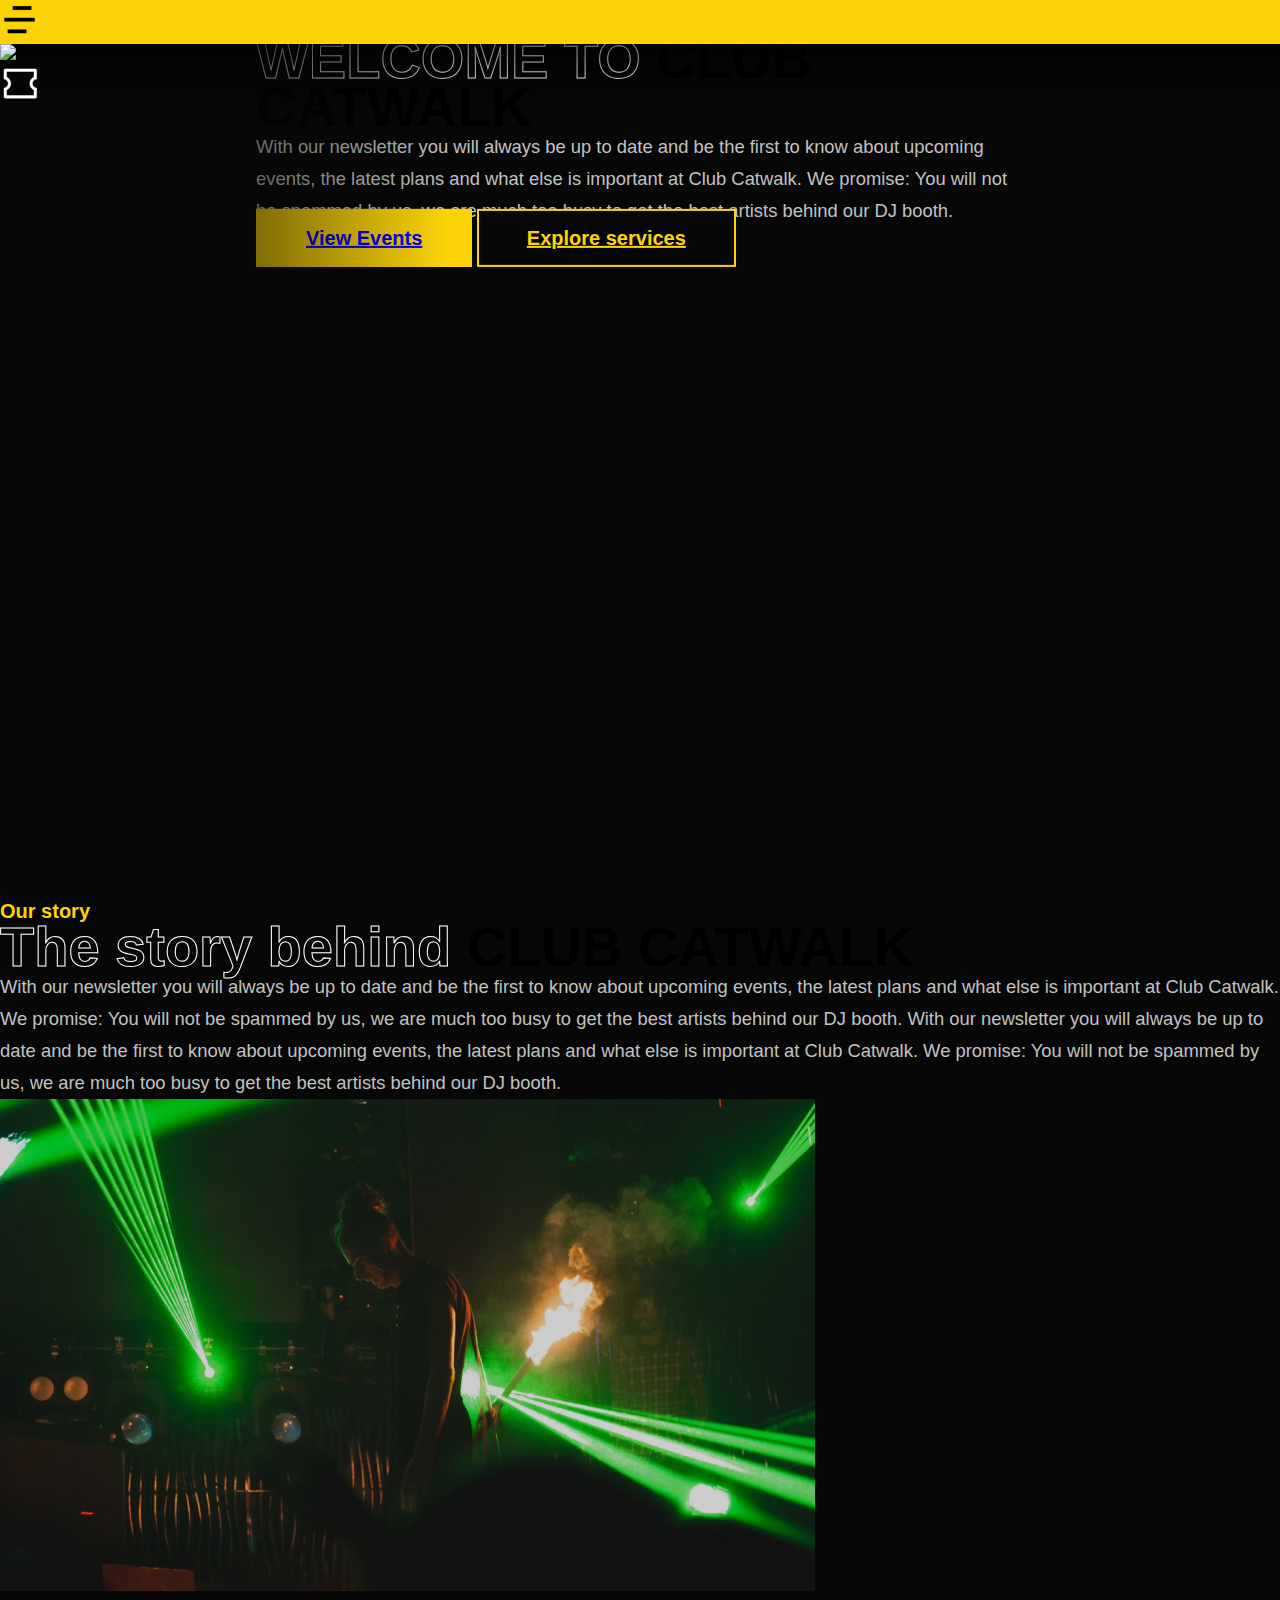
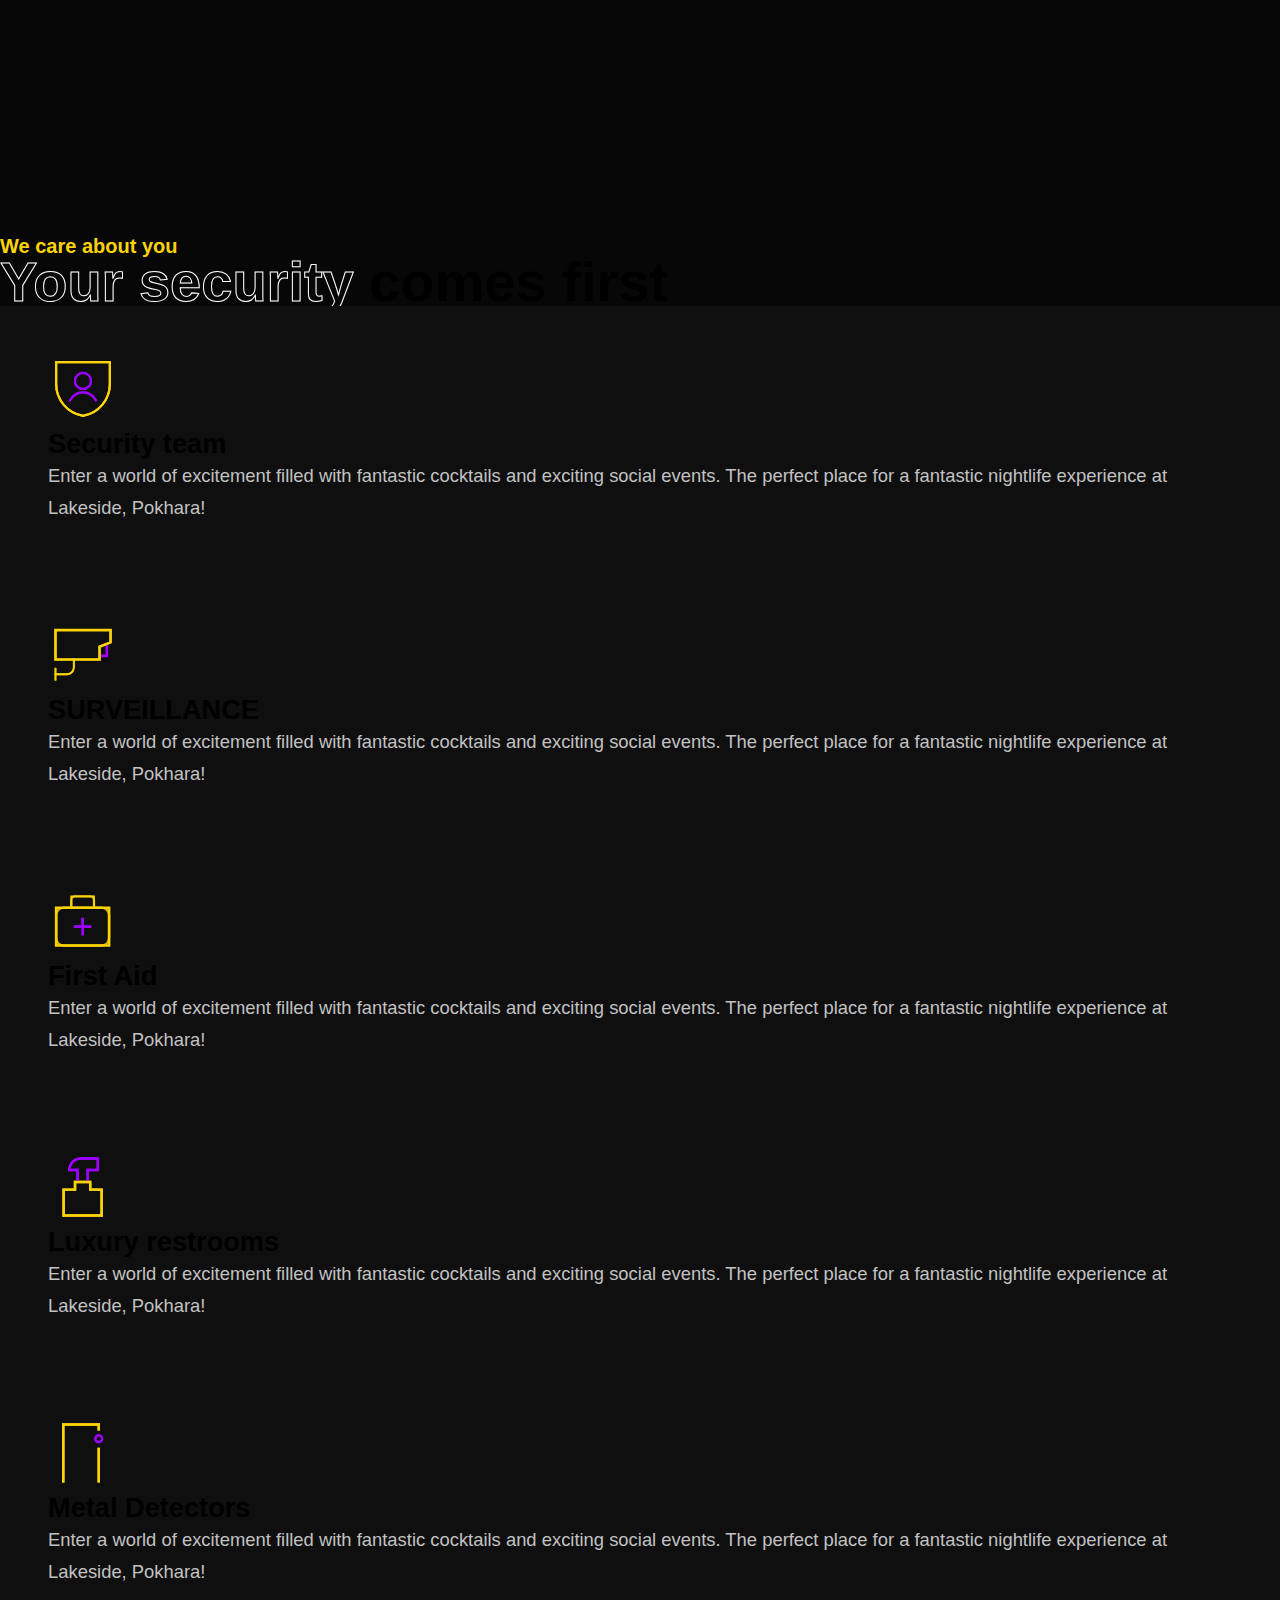
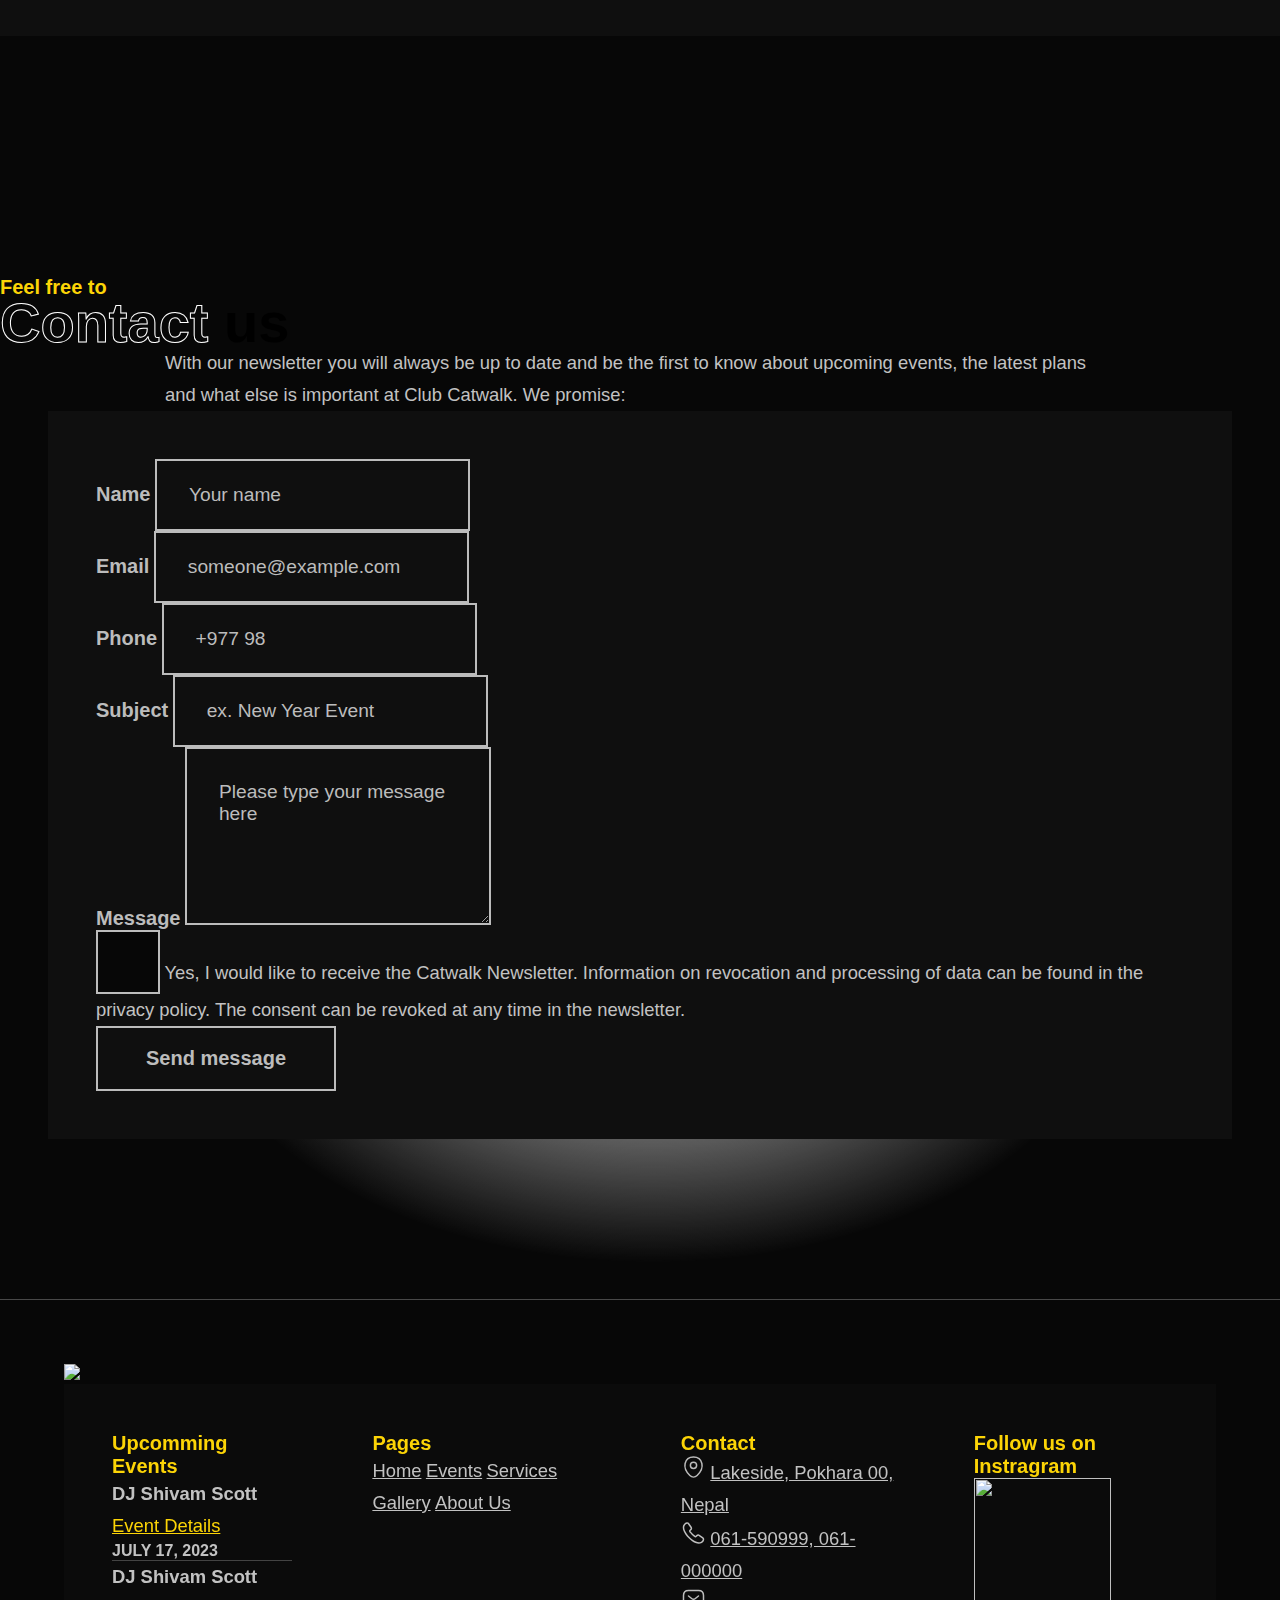
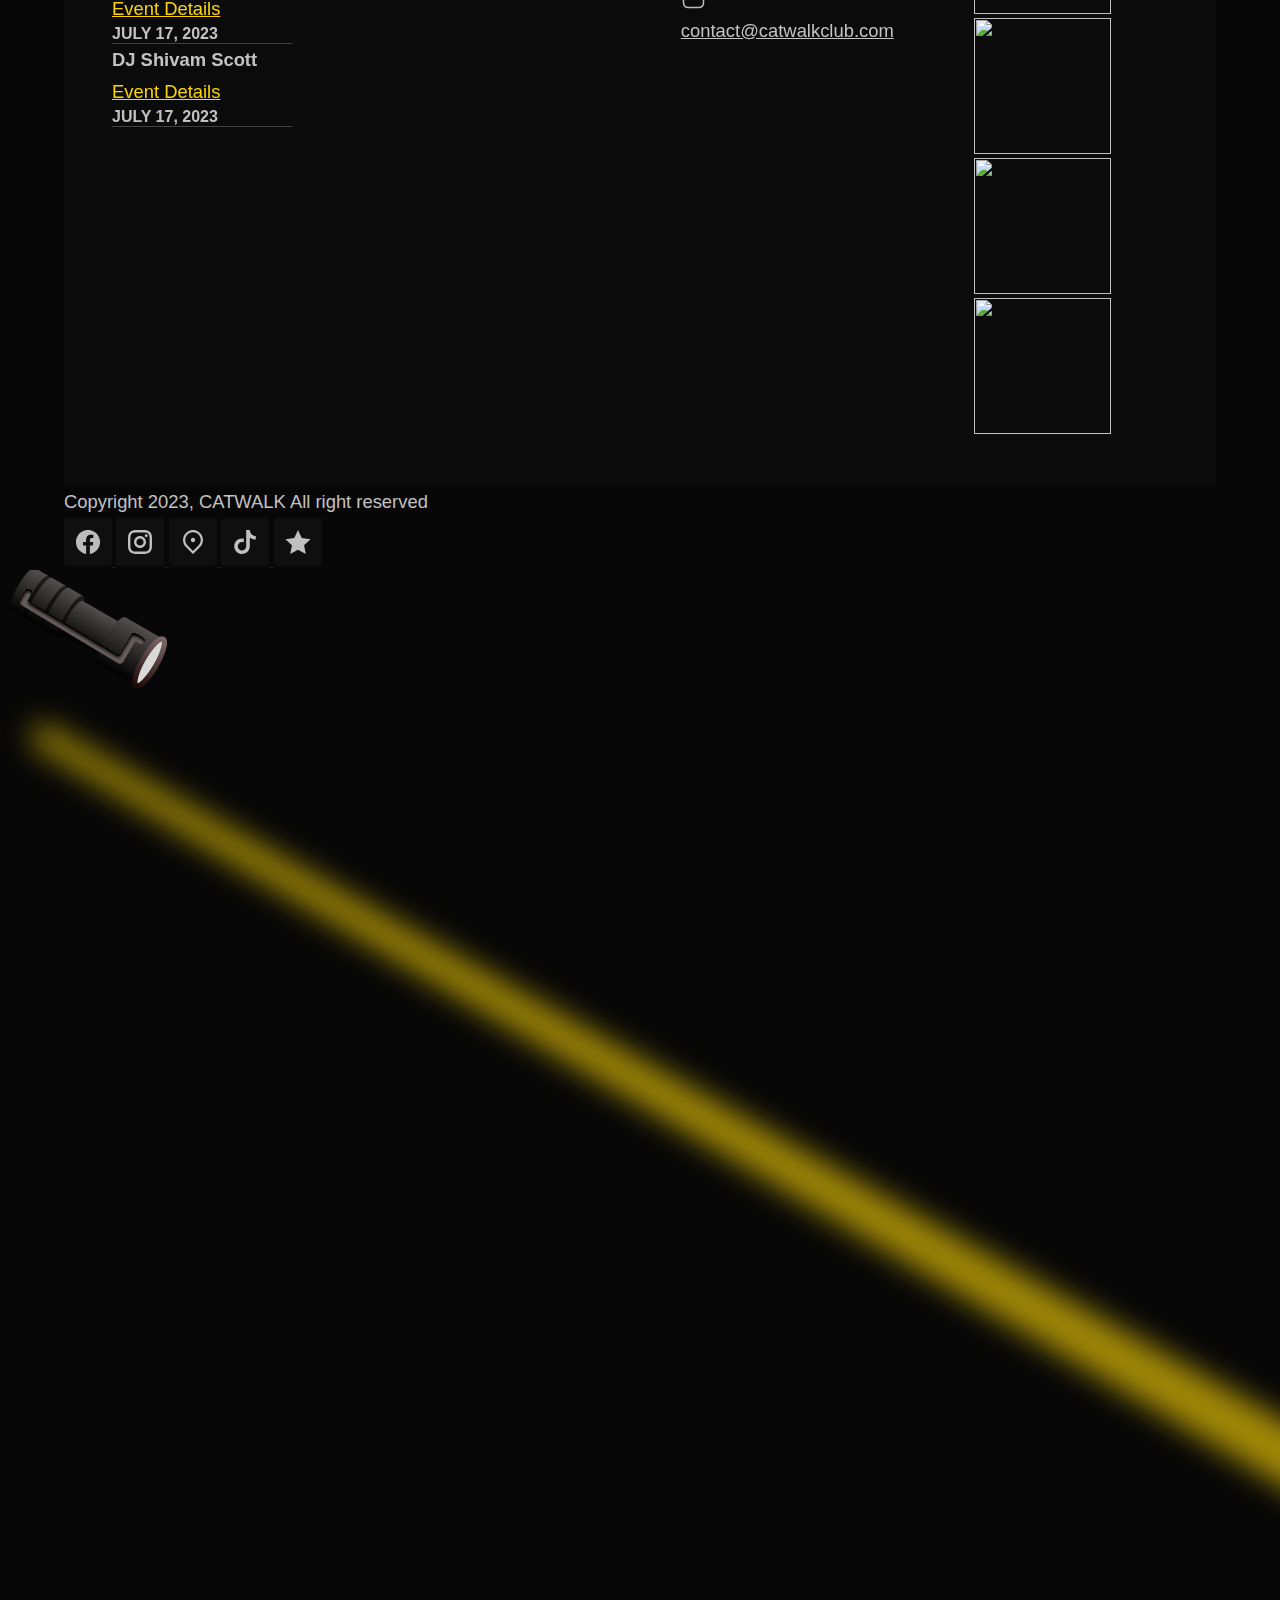
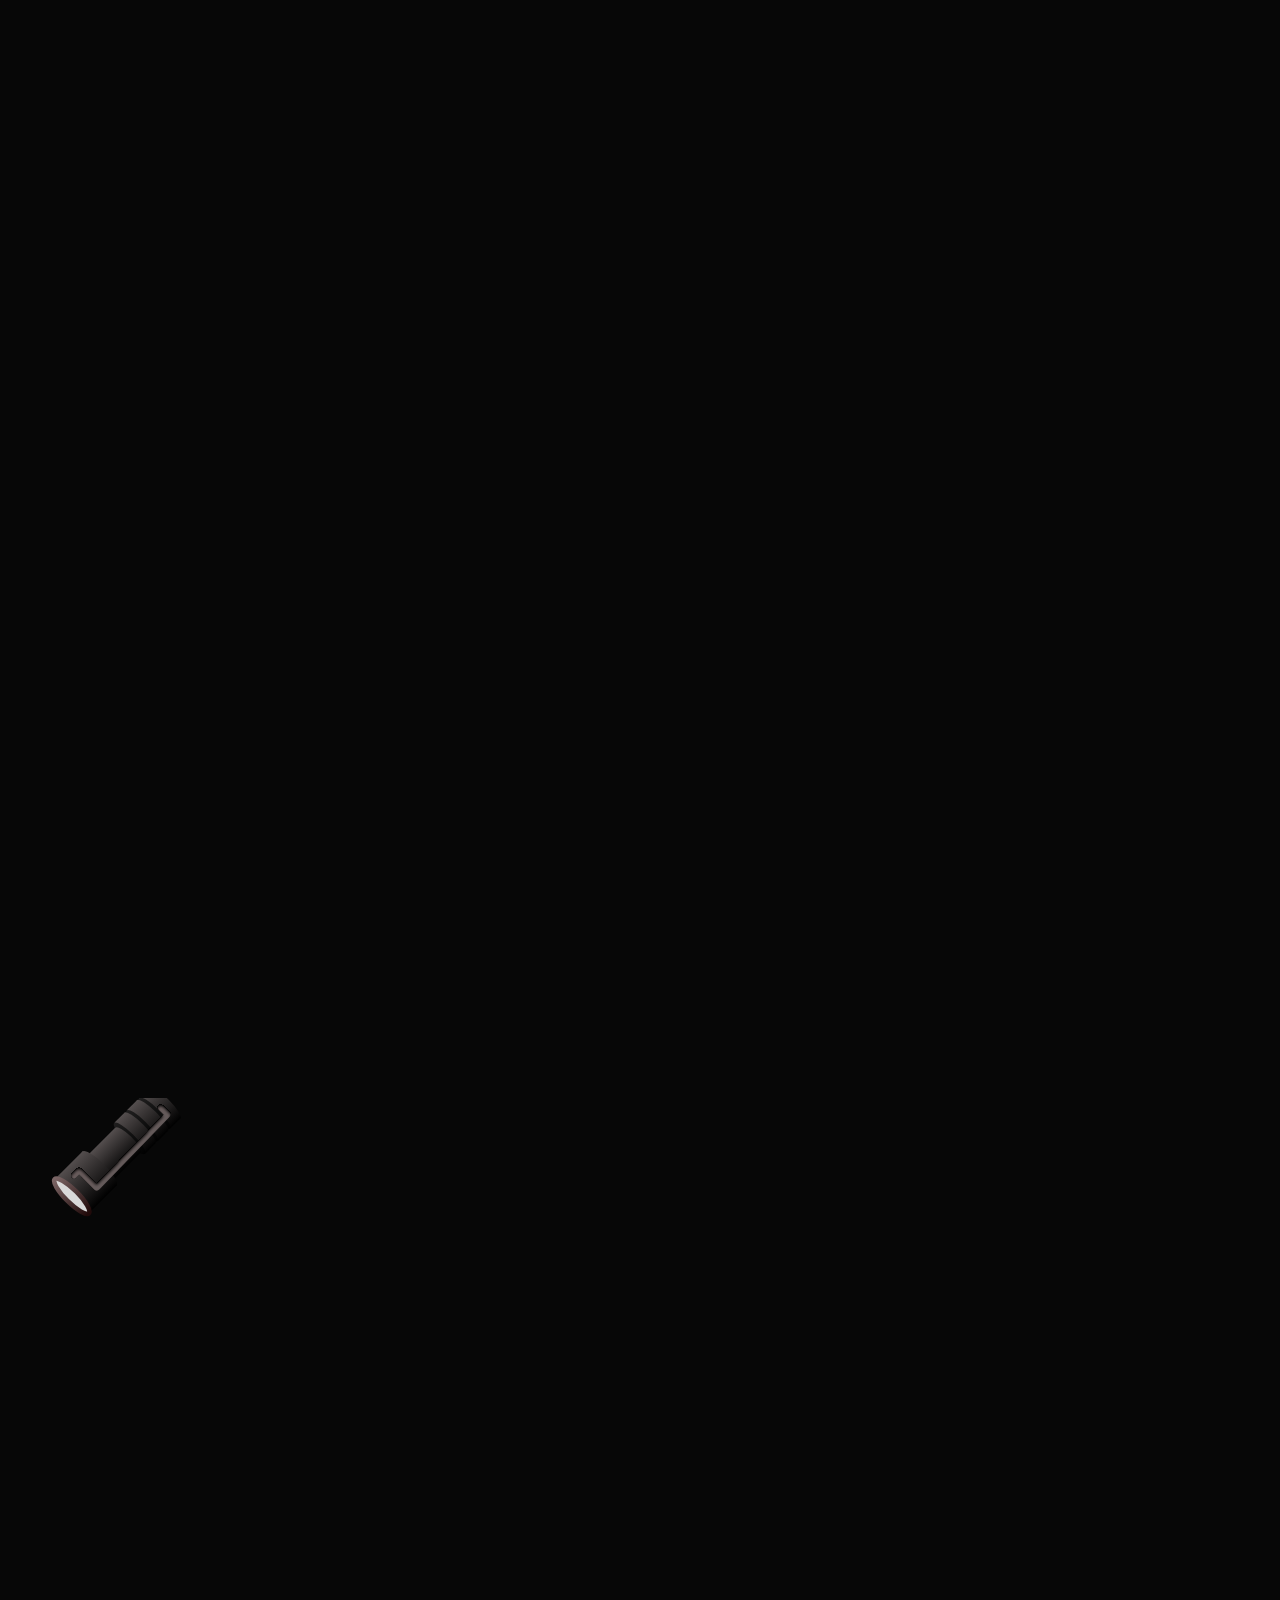
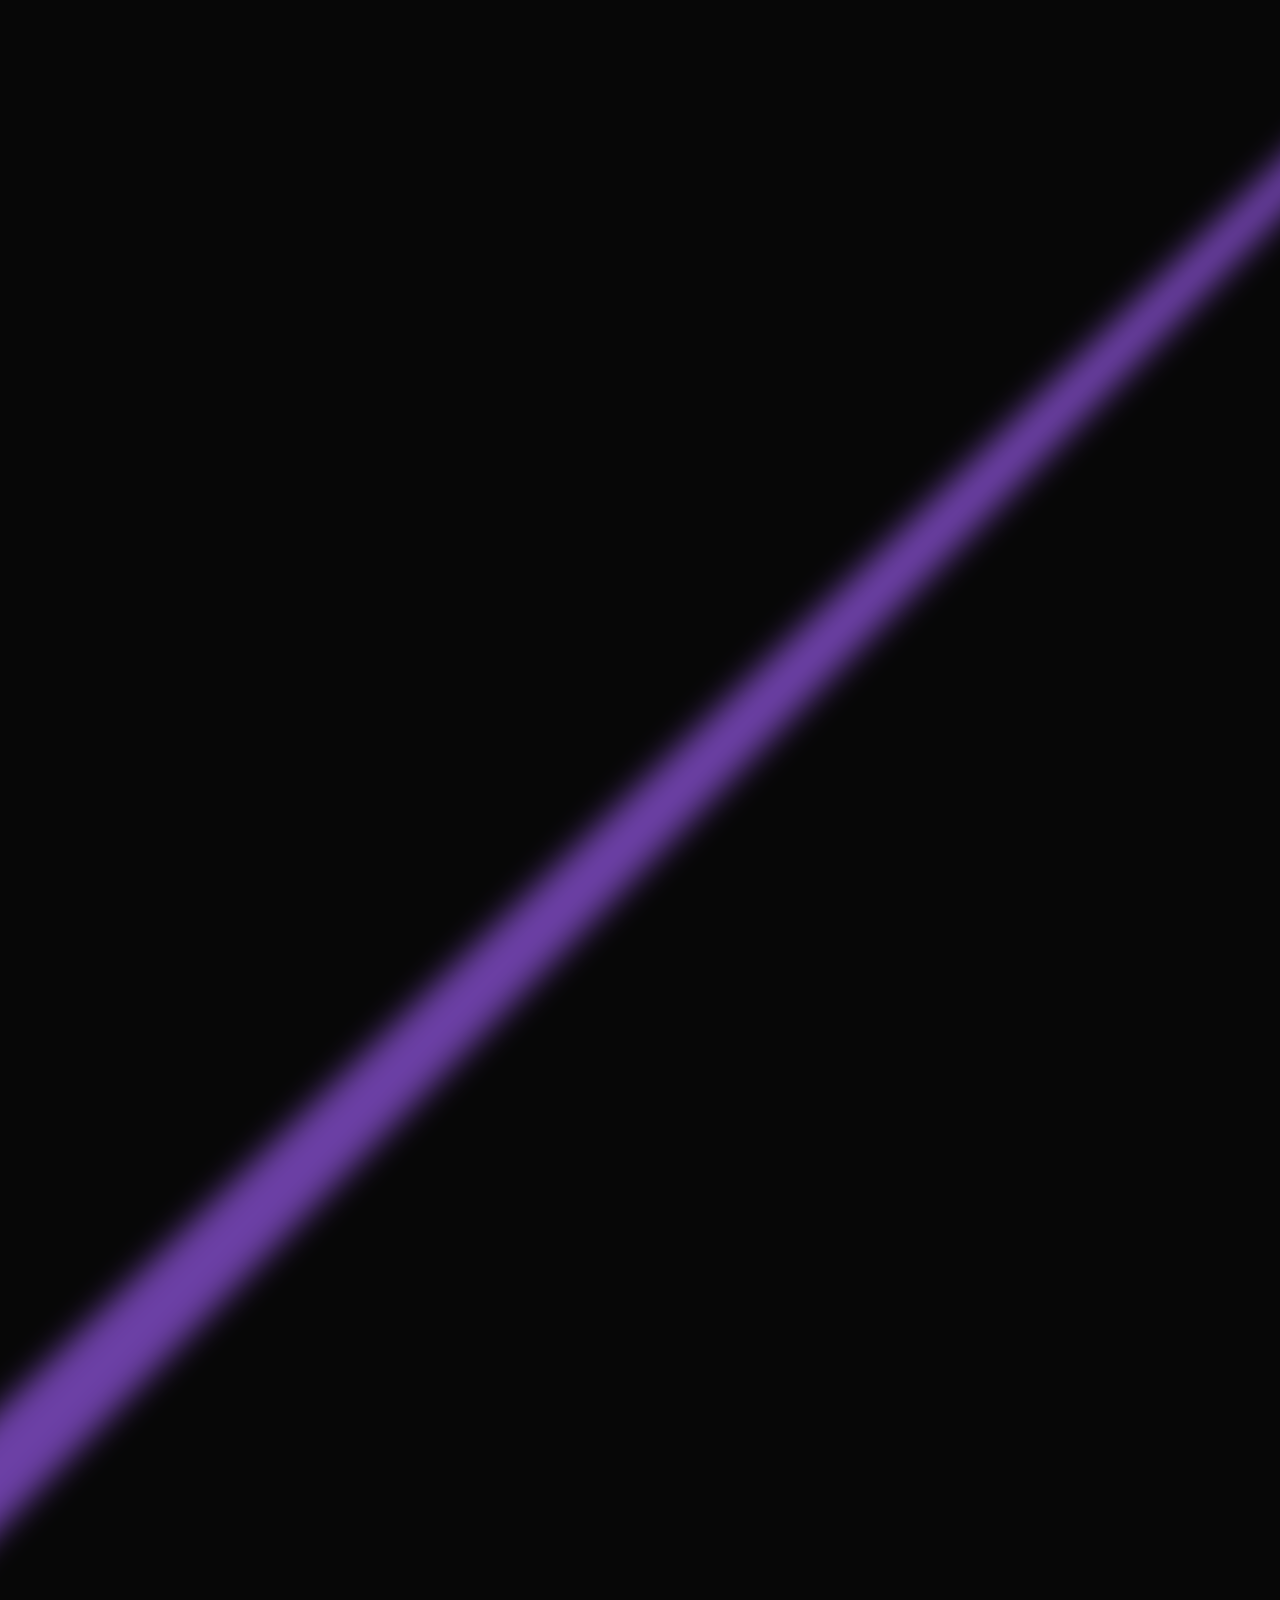
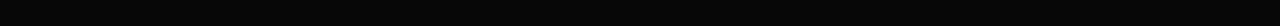
==== commit fb63a656: "Footer width modified" ====
--- a/contact.html
+++ b/contact.html
@@ -130,7 +130,7 @@
                 <div class="general-info d-flex flex-column align-items-end">
                     <div class="general-details d-flex flex-column align-items-center justify-content-center">
                         <div
-                            class="title text-uppercase text-white text-center d-flex flex-column gap-2 gap-md-3 gap-lg-3 gap-xl-3">
+                            class="title text-uppercase text-white text-center d-flex flex-column gap-1 gap-md-2 gap-lg-2 gap-xl-2">
                             <h5 class="yellow extra-sm-title">About Us</h5>
                             <h2 class="large-title">
                                 <span class="stroke">WELCOME TO </span><span
@@ -144,9 +144,9 @@
                             spammed
                             by us, we are much too busy to get the best artists behind our DJ booth.</p>
                         <div class="browse flex-buttons d-flex gap-3 gap-md-5 gap-lg-5 gap-xl-5">
-                            <a href="" class="bg-yellow text-dark text-decoration-none text-uppercase">View
+                            <a href="events.html" class="bg-yellow text-dark text-decoration-none text-uppercase">View
                                 Events</a>
-                            <a href="" class="yellow-border yellow text-decoration-none text-uppercase">Explore
+                            <a href="#" class="yellow-border yellow text-decoration-none text-uppercase">Explore
                                 services</a>
                         </div>
                     </div>
@@ -158,7 +158,7 @@
                 <div class="about-info d-flex flex-column flex-lg-row flex-xl-row gap2">
                     <div class="left-info d-flex flex-column gap4">
                         <div
-                            class="title text-uppercase text-lg-left text-xl-left text-white d-flex flex-column gap-2 gap-md-3 gap-lg-3 gap-xl-3">
+                            class="title text-uppercase text-lg-left text-xl-left text-white d-flex flex-column gap-1 gap-md-2 gap-lg-2 gap-xl-2">
                             <h5 class="yellow extra-sm-title">Our story</h5>
                             <h2 class="large-title">
                                 <span class="stroke">The story behind </span><span
@@ -194,8 +194,8 @@
         </div>
         <!-- security section -->
         <div class="security services d-flex flex-column justify-content-center align-items-center gap4">
-            <div class="title text-uppercase text-white">
-                <h5 class="yellow extra-sm-title mb-1 mb-md-3 mb-lg-3 mb-xl-3 text-center">We care about you</h5>
+            <div class="title text-uppercase text-white d-flex flex-column gap-1 gap-md-2 gap-lg-2 gap-xl-2">
+                <h5 class="yellow extra-sm-title text-center">We care about you</h5>
                 <h2 class="large-title text-center">
                     <span class="stroke">Your security</span> comes first
                 </h2>
@@ -389,7 +389,7 @@
         <div class="contact">
             <div class="contact-contents d-flex flex-column align-items-center justify-content-center gap4">
                 <div class="contact-title d-flex flex-column gap2">
-                    <div class="title d-flex flex-column gap-2 gap-md-3 gap-lg-3 gap-xl-3 text-center text-white">
+                    <div class="title d-flex flex-column gap-1 gap-md-2 gap-lg-2 gap-xl-2 text-center text-white">
                         <h5 class="yellow text-uppercase extra-sm-title">Feel free to</h5>
                         <h2 class="large-title text-uppercase px-3 px-md-0 px-lg-0 px-xl-0">
                             <span class="stroke">Contact</span> us
@@ -447,172 +447,176 @@
         <!-- contact section -->
     </main>
     <footer class="dark position-relative">
-        <div class="footer-contents d-flex align-items-center flex-column gap4">
+        <div class="footer-contents d-flex align-items-center justify-content-center flex-column gap4">
             <img src="assets/images/logo.png" class="footer-logo" />
-            <div class="footer-card">
-                <div class="card-contents flex-wrap">
-                    <div class="events d-flex flex-column align-items-start gap3">
-                        <p class="text-center extra-sm-title yellow text-uppercase mb-0">Upcomming Events</p>
-                        <div class="event-links d-flex flex-column">
-                            <div class="links d-flex flex-column align-items-center">
-                                <div class="details d-flex gap4 align-items-center">
-                                    <p class="event-title paragraph text-uppercase thin-grey d-flex flex-column">
-                                        DJ Shivam Scott
-                                        <span class="event-link mt-3">
-                                            <a href="#" class="yellow">Event Details</a>
-                                        </span>
-                                    </p>
-                                    <p class="small-bold thin-grey">
-                                        JULY 17, 2023
-                                    </p>
+            <div class="main-contents d-flex flex-column align-items-center gap4">
+                <div class="footer-card">
+                    <div class="card-contents flex-wrap">
+                        <div class="events d-flex flex-column align-items-start gap3">
+                            <p class="text-center extra-sm-title yellow text-uppercase mb-0">Upcomming Events</p>
+                            <div class="event-links d-flex flex-column">
+                                <div class="links d-flex flex-column align-items-center">
+                                    <div class="details d-flex gap4 align-items-center">
+                                        <p class="event-title paragraph text-uppercase thin-grey d-flex flex-column">
+                                            DJ Shivam Scott
+                                            <span class="event-link mt-3">
+                                                <a href="#" class="yellow">Event Details</a>
+                                            </span>
+                                        </p>
+                                        <p class="small-bold thin-grey">
+                                            JULY 17, 2023
+                                        </p>
+                                    </div>
                                 </div>
-                            </div>
-                            <div class="links d-flex flex-column align-items-center">
-                                <div class="details d-flex gap4 align-items-center">
-                                    <p class="event-title paragraph text-uppercase thin-grey d-flex flex-column">
-                                        DJ Shivam Scott
-                                        <span class="event-link mt-3">
-                                            <a href="#" class="yellow">Event Details</a>
-                                        </span>
-                                    </p>
-                                    <p class="small-bold thin-grey">
-                                        JULY 17, 2023
-                                    </p>
+                                <div class="links d-flex flex-column align-items-center">
+                                    <div class="details d-flex gap4 align-items-center">
+                                        <p class="event-title paragraph text-uppercase thin-grey d-flex flex-column">
+                                            DJ Shivam Scott
+                                            <span class="event-link mt-3">
+                                                <a href="#" class="yellow">Event Details</a>
+                                            </span>
+                                        </p>
+                                        <p class="small-bold thin-grey">
+                                            JULY 17, 2023
+                                        </p>
+                                    </div>
                                 </div>
-                            </div>
-                            <div class="links d-flex flex-column align-items-center">
-                                <div class="details d-flex gap4 align-items-center">
-                                    <p class="event-title paragraph text-uppercase thin-grey d-flex flex-column">
-                                        DJ Shivam Scott
-                                        <span class="event-link mt-3">
-                                            <a href="#" class="yellow">Event Details</a>
-                                        </span>
-                                    </p>
-                                    <p class="small-bold thin-grey">
-                                        JULY 17, 2023
-                                    </p>
+                                <div class="links d-flex flex-column align-items-center">
+                                    <div class="details d-flex gap4 align-items-center">
+                                        <p class="event-title paragraph text-uppercase thin-grey d-flex flex-column">
+                                            DJ Shivam Scott
+                                            <span class="event-link mt-3">
+                                                <a href="#" class="yellow">Event Details</a>
+                                            </span>
+                                        </p>
+                                        <p class="small-bold thin-grey">
+                                            JULY 17, 2023
+                                        </p>
+                                    </div>
                                 </div>
                             </div>
                         </div>
-                    </div>
-                    <div class="nav-links d-flex flex-column align-items-start gap3">
-                        <p class="text-center extra-sm-title yellow text-uppercase mb-0">Pages</p>
-                        <div class="row links d-flex flex-row flex-lg-column flex-xl-column align-items-start">
-                            <a href="#"
-                                class="col-12 col-sm-4 col-md-4 col-lg-12 col-xl-12 paragraph thin-grey text-decoration-none">Home</a>
-                            <a href="#"
-                                class="col-12 col-sm-4 col-md-4 col-lg-12 col-xl-12 paragraph thin-grey text-decoration-none">Events</a>
-                            <a href="#"
-                                class="col-12 col-sm-4 col-md-4 col-lg-12 col-xl-12 paragraph thin-grey text-decoration-none">Services</a>
-                            <a href="#"
-                                class="col-12 col-sm-4 col-md-4 col-lg-12 col-xl-12 paragraph thin-grey text-decoration-none">Gallery</a>
-                            <a href="#"
-                                class="col-12 col-sm-4 col-md-4 col-lg-12 col-xl-12 paragraph thin-grey text-decoration-none">About
-                                Us</a>
-                        </div>
-                    </div>
-                    <div class="contact-info d-flex flex-column align-items-start gap3">
-                        <p class="text-center extra-sm-title mb-0 yellow text-uppercase">Contact</p>
-                        <div class="info d-flex flex-column align-items-center">
-                            <div class="location d-flex flex-row align-items-center gap-3">
-                                <svg xmlns="http://www.w3.org/2000/svg" width="25" height="24" viewBox="0 0 25 24"
-                                    fill="none">
-                                    <path
-                                        d="M12.5 13.4299C14.2231 13.4299 15.62 12.0331 15.62 10.3099C15.62 8.58681 14.2231 7.18994 12.5 7.18994C10.7769 7.18994 9.38 8.58681 9.38 10.3099C9.38 12.0331 10.7769 13.4299 12.5 13.4299Z"
-                                        stroke="#BCBCBC" stroke-width="1.5" />
-                                    <path
-                                        d="M4.12001 8.49C6.09001 -0.169998 18.92 -0.159997 20.88 8.5C22.03 13.58 18.87 17.88 16.1 20.54C14.09 22.48 10.91 22.48 8.89001 20.54C6.13001 17.88 2.97001 13.57 4.12001 8.49Z"
-                                        stroke="#BCBCBC" stroke-width="1.5" />
-                                </svg>
-                                <a href="#" class="text-decoration-none paragraph thin-grey mb-0">Lakeside, Pokhara 00,
-                                    Nepal</a>
-                            </div>
-                            <div class="phone d-flex flex-row align-items-center gap-3">
-                                <svg xmlns="http://www.w3.org/2000/svg" width="25" height="24" viewBox="0 0 25 24"
-                                    fill="none">
-                                    <path
-                                        d="M22.47 18.33C22.47 18.69 22.39 19.06 22.22 19.42C22.05 19.78 21.83 20.12 21.54 20.44C21.05 20.98 20.51 21.37 19.9 21.62C19.3 21.87 18.65 22 17.95 22C16.93 22 15.84 21.76 14.69 21.27C13.54 20.78 12.39 20.12 11.25 19.29C10.1 18.45 9.01 17.52 7.97 16.49C6.94 15.45 6.01 14.36 5.18 13.22C4.36 12.08 3.7 10.94 3.22 9.81C2.74 8.67 2.5 7.58 2.5 6.54C2.5 5.86 2.62 5.21 2.86 4.61C3.1 4 3.48 3.44 4.01 2.94C4.65 2.31 5.35 2 6.09 2C6.37 2 6.65 2.06 6.9 2.18C7.16 2.3 7.39 2.48 7.57 2.74L9.89 6.01C10.07 6.26 10.2 6.49 10.29 6.71C10.38 6.92 10.43 7.13 10.43 7.32C10.43 7.56 10.36 7.8 10.22 8.03C10.09 8.26 9.9 8.5 9.66 8.74L8.9 9.53C8.79 9.64 8.74 9.77 8.74 9.93C8.74 10.01 8.75 10.08 8.77 10.16C8.8 10.24 8.83 10.3 8.85 10.36C9.03 10.69 9.34 11.12 9.78 11.64C10.23 12.16 10.71 12.69 11.23 13.22C11.77 13.75 12.29 14.24 12.82 14.69C13.34 15.13 13.77 15.43 14.11 15.61C14.16 15.63 14.22 15.66 14.29 15.69C14.37 15.72 14.45 15.73 14.54 15.73C14.71 15.73 14.84 15.67 14.95 15.56L15.71 14.81C15.96 14.56 16.2 14.37 16.43 14.25C16.66 14.11 16.89 14.04 17.14 14.04C17.33 14.04 17.53 14.08 17.75 14.17C17.97 14.26 18.2 14.39 18.45 14.56L21.76 16.91C22.02 17.09 22.2 17.3 22.31 17.55C22.41 17.8 22.47 18.05 22.47 18.33Z"
-                                        stroke="#C0C0C0" stroke-width="1.5" stroke-miterlimit="10" />
-                                </svg>
-                                <a href="#" class="text-decoration-none paragraph thin-grey mb-0">061-590999,
-                                    061-000000</a>
-                            </div>
-                            <div class="email d-flex flex-row align-items-center gap-3">
-                                <svg xmlns="http://www.w3.org/2000/svg" width="25" height="24" viewBox="0 0 25 24"
-                                    fill="none">
-                                    <path
-                                        d="M17.5 20.5H7.5C4.5 20.5 2.5 19 2.5 15.5V8.5C2.5 5 4.5 3.5 7.5 3.5H17.5C20.5 3.5 22.5 5 22.5 8.5V15.5C22.5 19 20.5 20.5 17.5 20.5Z"
-                                        stroke="#BCBCBC" stroke-width="1.5" stroke-miterlimit="10"
-                                        stroke-linecap="round" stroke-linejoin="round" />
-                                    <path d="M17.5 9L14.37 11.5C13.34 12.32 11.65 12.32 10.62 11.5L7.5 9"
-                                        stroke="#BCBCBC" stroke-width="1.5" stroke-miterlimit="10"
-                                        stroke-linecap="round" stroke-linejoin="round" />
-                                </svg>
+                        <div class="nav-links d-flex flex-column align-items-start gap3">
+                            <p class="text-center extra-sm-title yellow text-uppercase mb-0">Pages</p>
+                            <div class="row links d-flex flex-row flex-lg-column flex-xl-column align-items-start">
                                 <a href="#"
-                                    class="text-decoration-none paragraph thin-grey mb-0">contact@catwalkclub.com</a>
-                            </div>
-                        </div>
-                    </div>
-                    <div class="follow-us d-flex flex-column align-items-start gap3">
-                        <p class="extra-sm-title yellow text-uppercase mb-0">Follow us on Instragram</p>
-                        <div class="images d-flex flex-column gap-3">
-                            <div class="d-flex gap-3">
-                                <img src="assets/images/event1.jpg">
-                                <img src="assets/images/event1.jpg">
-                            </div>
-                            <div class="d-flex gap-3">
-                                <img src="assets/images/event1.jpg">
-                                <img src="assets/images/event1.jpg">
-                            </div>
-                        </div>
-                    </div>
-                </div>
-            </div>
-            <div
-                class="end-content w-100 mb-5 d-flex gap-4 gap-lg-0 gap-xl-0 flex-column flex-lg-row flex-xl-row align-items-start align-lg-items-center align-xl-items-center justify-content-between">
-                <p class="paragraph thin-grey mb-0">
-                    Copyright 2023, CATWALK All right reserved
-                </p>
-                <div class="social-icons d-flex justify-content-center gap-4">
-                    <a href="#"> <svg viewBox="0 0 64 64" fill="currentColor" xmlns="http://www.w3.org/2000/svg">
-                            <rect width="64" height="64" rx="4" fill="#0F0F0F" />
-                            <path
-                                d="M32.0008 16C23.1098 16 15.9026 23.2072 15.9026 32.0982C15.9026 40.1328 21.7897 46.7926 29.4862 48V36.7522H25.3973V32.0982H29.4862V28.5518C29.4862 24.5176 31.8881 22.2896 35.5665 22.2896C37.3277 22.2896 39.1693 22.6035 39.1693 22.6035V26.5636H37.1409C35.1399 26.5636 34.5169 27.8048 34.5169 29.0782V32.0982H38.981L38.2678 36.7506H34.5169V48C42.2103 46.7926 48.0974 40.1328 48.0974 32.0982C48.0974 23.2072 40.8918 16 32.0008 16Z"
-                                fill="white" fill-opacity="0.72" />
-                        </svg>
-                    </a>
-                    <a href="#"> <svg viewBox="0 0 64 64" fill="currentColor" xmlns="http://www.w3.org/2000/svg">
-                            <rect width="64" height="64" rx="4" fill="#0F0F0F" />
-                            <path
-                                d="M32 27.2C30.727 27.2 29.5061 27.7057 28.6059 28.6059C27.7057 29.5061 27.2 30.727 27.2 32C27.2 33.273 27.7057 34.4939 28.6059 35.3941C29.5061 36.2943 30.727 36.8 32 36.8C33.273 36.8 34.4939 36.2943 35.3941 35.3941C36.2943 34.4939 36.8 33.273 36.8 32C36.8 30.727 36.2943 29.5061 35.3941 28.6059C34.4939 27.7057 33.273 27.2 32 27.2ZM32 24C34.1217 24 36.1566 24.8429 37.6569 26.3431C39.1571 27.8434 40 29.8783 40 32C40 34.1217 39.1571 36.1566 37.6569 37.6569C36.1566 39.1571 34.1217 40 32 40C29.8783 40 27.8434 39.1571 26.3431 37.6569C24.8429 36.1566 24 34.1217 24 32C24 29.8783 24.8429 27.8434 26.3431 26.3431C27.8434 24.8429 29.8783 24 32 24ZM42.4 23.6C42.4 24.1304 42.1893 24.6391 41.8142 25.0142C41.4391 25.3893 40.9304 25.6 40.4 25.6C39.8696 25.6 39.3609 25.3893 38.9858 25.0142C38.6107 24.6391 38.4 24.1304 38.4 23.6C38.4 23.0696 38.6107 22.5609 38.9858 22.1858C39.3609 21.8107 39.8696 21.6 40.4 21.6C40.9304 21.6 41.4391 21.8107 41.8142 22.1858C42.1893 22.5609 42.4 23.0696 42.4 23.6ZM32 19.2C28.0416 19.2 27.3952 19.2112 25.5536 19.2928C24.2992 19.352 23.4576 19.52 22.6768 19.824C22.0234 20.0639 21.4327 20.4484 20.9488 20.9488C20.448 21.4326 20.063 22.0233 19.8224 22.6768C19.5184 23.4608 19.3504 24.3008 19.2928 25.5536C19.2096 27.32 19.1984 27.9376 19.1984 32C19.1984 35.96 19.2096 36.6048 19.2912 38.4464C19.3504 39.6992 19.5184 40.5424 19.8208 41.3216C20.0928 42.0176 20.4128 42.5184 20.944 43.0496C21.4832 43.5872 21.984 43.9088 22.672 44.1744C23.4624 44.48 24.304 44.6496 25.552 44.7072C27.3184 44.7904 27.936 44.8 31.9984 44.8C35.9584 44.8 36.6032 44.7888 38.4448 44.7072C39.696 44.648 40.5376 44.48 41.32 44.1776C41.9728 43.9365 42.5633 43.5522 43.048 43.0528C43.5872 42.5152 43.9088 42.0144 44.1744 41.3248C44.4784 40.5376 44.648 39.696 44.7056 38.4448C44.7888 36.68 44.7984 36.0608 44.7984 32C44.7984 28.0416 44.7872 27.3952 44.7056 25.5536C44.6464 24.3024 44.4768 23.4576 44.1744 22.6768C43.9332 22.024 43.5489 21.4336 43.0496 20.9488C42.566 20.4478 41.9752 20.0627 41.3216 19.8224C40.5376 19.5184 39.696 19.3504 38.4448 19.2928C36.68 19.2096 36.064 19.2 32 19.2ZM32 16C36.3472 16 36.8896 16.016 38.5968 16.096C40.2992 16.176 41.4608 16.4432 42.48 16.84C43.536 17.2464 44.4256 17.7968 45.3152 18.6848C46.1288 19.4846 46.7583 20.4521 47.16 21.52C47.5552 22.5392 47.824 23.7008 47.904 25.4048C47.9792 27.1104 48 27.6528 48 32C48 36.3472 47.984 36.8896 47.904 38.5952C47.824 40.2992 47.5552 41.4592 47.16 42.48C46.7594 43.5484 46.1298 44.5162 45.3152 45.3152C44.5151 46.1285 43.5477 46.758 42.48 47.16C41.4608 47.5552 40.2992 47.824 38.5968 47.904C36.8896 47.9792 36.3472 48 32 48C27.6528 48 27.1104 47.984 25.4032 47.904C23.7008 47.824 22.5408 47.5552 21.52 47.16C20.4517 46.7592 19.484 46.1295 18.6848 45.3152C17.8711 44.5155 17.2415 43.5479 16.84 42.48C16.4432 41.4608 16.176 40.2992 16.096 38.5952C16.0192 36.8896 16 36.3472 16 32C16 27.6528 16.016 27.1104 16.096 25.4048C16.176 23.6992 16.4432 22.5408 16.84 21.52C17.2404 20.4515 17.8701 19.4837 18.6848 18.6848C19.4843 17.8708 20.4519 17.2412 21.52 16.84C22.5392 16.4432 23.6992 16.176 25.4032 16.096C27.1104 16.0208 27.6528 16 32 16Z"
-                                fill="#C0C0C0" />
-                        </svg>
-                    </a>
-                    <a href="#"> <svg viewBox="0 0 64 64" fill="currentColor" xmlns="http://www.w3.org/2000/svg">
-                            <rect width="64" height="64" rx="4" fill="#0F0F0F" />
-                            <path
-                                d="M32 48L22.6273 38.6274C20.7736 36.7736 19.5112 34.4118 18.9998 31.8407C18.4884 29.2695 18.7509 26.6044 19.7541 24.1824C20.7573 21.7604 22.4562 19.6903 24.636 18.2338C26.8157 16.7774 29.3784 16 32 16C34.6215 16 37.1842 16.7774 39.3639 18.2338C41.5437 19.6903 43.2426 21.7604 44.2458 24.1824C45.249 26.6044 45.5115 29.2695 45.0001 31.8407C44.4887 34.4118 43.2263 36.7736 41.3726 38.6274L32 48ZM39.2901 36.5449C40.7318 35.1031 41.7136 33.2661 42.1113 31.2663C42.509 29.2665 42.3047 27.1937 41.5244 25.31C40.7441 23.4263 39.4227 21.8163 37.7274 20.6835C36.0321 19.5508 34.0389 18.9461 32 18.9461C29.961 18.9461 27.9679 19.5508 26.2725 20.6835C24.5772 21.8163 23.2558 23.4263 22.4755 25.31C21.6952 27.1937 21.491 29.2665 21.8887 31.2663C22.2864 33.2661 23.2681 35.1031 24.7098 36.5449L32 43.835L39.2901 36.5449ZM32 32.2002C31.2188 32.2002 30.4696 31.8899 29.9172 31.3375C29.3648 30.7851 29.0544 30.0359 29.0544 29.2547C29.0544 28.4735 29.3648 27.7243 29.9172 27.1719C30.4696 26.6195 31.2188 26.3092 32 26.3092C32.7812 26.3092 33.5304 26.6195 34.0828 27.1719C34.6351 27.7243 34.9455 28.4735 34.9455 29.2547C34.9455 30.0359 34.6351 30.7851 34.0828 31.3375C33.5304 31.8899 32.7812 32.2002 32 32.2002Z"
-                                fill="#C0C0C0" />
-                        </svg>
-                    </a>
-                    <a href="#"> <svg viewBox="0 0 64 64" fill="currentColor" xmlns="http://www.w3.org/2000/svg">
-                            <rect width="64" height="64" rx="4" fill="#0F0F0F" />
-                            <path
-                                d="M38.4004 25.9927V37.6016C38.3999 39.7618 37.7268 41.8683 36.4745 43.6285C35.2223 45.3887 33.453 46.7153 31.4124 47.4242C29.3717 48.133 27.161 48.1888 25.0872 47.5839C23.0134 46.979 21.1794 45.7434 19.8399 44.0486C18.5004 42.3538 17.7218 40.284 17.6123 38.1266C17.5027 35.9691 18.0677 33.8311 19.2287 32.0094C20.3897 30.1877 22.0891 28.7727 24.091 27.9609C26.0929 27.1491 28.2979 26.9807 30.3998 27.4792V32.5404C29.3034 32.0203 28.0678 31.8705 26.8789 32.1133C25.69 32.3561 24.6121 32.9785 23.8075 33.8869C23.0029 34.7952 22.515 35.9403 22.4174 37.1498C22.3198 38.3593 22.6176 39.5678 23.2661 40.5935C23.9146 41.6191 24.8787 42.4063 26.0133 42.8367C27.1479 43.2671 28.3915 43.3173 29.5571 42.9799C30.7227 42.6424 31.7472 41.9355 32.4763 40.9655C33.2054 39.9956 33.5998 38.815 33.6 37.6016V16H38.4004C38.4004 18.1219 39.2433 20.1569 40.7437 21.6573C42.2441 23.1577 44.2791 24.0006 46.401 24.0006V28.8009C43.4918 28.8053 40.6686 27.8144 38.4004 25.9927Z"
-                                fill="#C0C0C0" />
-                        </svg>
-                    </a>
-                    <a href="#"> <svg viewBox="0 0 64 64" fill="currentColor" xmlns="http://www.w3.org/2000/svg">
-                            <rect width="64" height="64" rx="4" fill="#0F0F0F" />
-                            <path
-                                d="M32 42.1802L21.6031 48L23.9249 36.3132L15.1775 28.2233L27.0102 26.82L32 16L36.9899 26.82L48.8226 28.2233L40.0752 36.3132L42.3969 48L32 42.1802Z"
-                                fill="#C0C0C0" />
-                        </svg>
-
-                    </a>
-
-                </div>
-            </div>
+                                    class="col-12 col-sm-4 col-md-4 col-lg-12 col-xl-12 paragraph thin-grey text-decoration-none">Home</a>
+                                <a href="#"
+                                    class="col-12 col-sm-4 col-md-4 col-lg-12 col-xl-12 paragraph thin-grey text-decoration-none">Events</a>
+                                <a href="#"
+                                    class="col-12 col-sm-4 col-md-4 col-lg-12 col-xl-12 paragraph thin-grey text-decoration-none">Services</a>
+                                <a href="#"
+                                    class="col-12 col-sm-4 col-md-4 col-lg-12 col-xl-12 paragraph thin-grey text-decoration-none">Gallery</a>
+                                <a href="#"
+                                    class="col-12 col-sm-4 col-md-4 col-lg-12 col-xl-12 paragraph thin-grey text-decoration-none">About
+                                    Us</a>
+                            </div>
+                        </div>
+                        <div class="contact-info d-flex flex-column align-items-start gap3">
+                            <p class="text-center extra-sm-title mb-0 yellow text-uppercase">Contact</p>
+                            <div class="info d-flex flex-column align-items-center">
+                                <div class="location d-flex flex-row align-items-center gap-3">
+                                    <svg xmlns="http://www.w3.org/2000/svg" width="25" height="24" viewBox="0 0 25 24"
+                                        fill="none">
+                                        <path
+                                            d="M12.5 13.4299C14.2231 13.4299 15.62 12.0331 15.62 10.3099C15.62 8.58681 14.2231 7.18994 12.5 7.18994C10.7769 7.18994 9.38 8.58681 9.38 10.3099C9.38 12.0331 10.7769 13.4299 12.5 13.4299Z"
+                                            stroke="#BCBCBC" stroke-width="1.5" />
+                                        <path
+                                            d="M4.12001 8.49C6.09001 -0.169998 18.92 -0.159997 20.88 8.5C22.03 13.58 18.87 17.88 16.1 20.54C14.09 22.48 10.91 22.48 8.89001 20.54C6.13001 17.88 2.97001 13.57 4.12001 8.49Z"
+                                            stroke="#BCBCBC" stroke-width="1.5" />
+                                    </svg>
+                                    <a href="#" class="text-decoration-none paragraph thin-grey mb-0">Lakeside, Pokhara
+                                        00,
+                                        Nepal</a>
+                                </div>
+                                <div class="phone d-flex flex-row align-items-center gap-3">
+                                    <svg xmlns="http://www.w3.org/2000/svg" width="25" height="24" viewBox="0 0 25 24"
+                                        fill="none">
+                                        <path
+                                            d="M22.47 18.33C22.47 18.69 22.39 19.06 22.22 19.42C22.05 19.78 21.83 20.12 21.54 20.44C21.05 20.98 20.51 21.37 19.9 21.62C19.3 21.87 18.65 22 17.95 22C16.93 22 15.84 21.76 14.69 21.27C13.54 20.78 12.39 20.12 11.25 19.29C10.1 18.45 9.01 17.52 7.97 16.49C6.94 15.45 6.01 14.36 5.18 13.22C4.36 12.08 3.7 10.94 3.22 9.81C2.74 8.67 2.5 7.58 2.5 6.54C2.5 5.86 2.62 5.21 2.86 4.61C3.1 4 3.48 3.44 4.01 2.94C4.65 2.31 5.35 2 6.09 2C6.37 2 6.65 2.06 6.9 2.18C7.16 2.3 7.39 2.48 7.57 2.74L9.89 6.01C10.07 6.26 10.2 6.49 10.29 6.71C10.38 6.92 10.43 7.13 10.43 7.32C10.43 7.56 10.36 7.8 10.22 8.03C10.09 8.26 9.9 8.5 9.66 8.74L8.9 9.53C8.79 9.64 8.74 9.77 8.74 9.93C8.74 10.01 8.75 10.08 8.77 10.16C8.8 10.24 8.83 10.3 8.85 10.36C9.03 10.69 9.34 11.12 9.78 11.64C10.23 12.16 10.71 12.69 11.23 13.22C11.77 13.75 12.29 14.24 12.82 14.69C13.34 15.13 13.77 15.43 14.11 15.61C14.16 15.63 14.22 15.66 14.29 15.69C14.37 15.72 14.45 15.73 14.54 15.73C14.71 15.73 14.84 15.67 14.95 15.56L15.71 14.81C15.96 14.56 16.2 14.37 16.43 14.25C16.66 14.11 16.89 14.04 17.14 14.04C17.33 14.04 17.53 14.08 17.75 14.17C17.97 14.26 18.2 14.39 18.45 14.56L21.76 16.91C22.02 17.09 22.2 17.3 22.31 17.55C22.41 17.8 22.47 18.05 22.47 18.33Z"
+                                            stroke="#C0C0C0" stroke-width="1.5" stroke-miterlimit="10" />
+                                    </svg>
+                                    <a href="#" class="text-decoration-none paragraph thin-grey mb-0">061-590999,
+                                        061-000000</a>
+                                </div>
+                                <div class="email d-flex flex-row align-items-center gap-3">
+                                    <svg xmlns="http://www.w3.org/2000/svg" width="25" height="24" viewBox="0 0 25 24"
+                                        fill="none">
+                                        <path
+                                            d="M17.5 20.5H7.5C4.5 20.5 2.5 19 2.5 15.5V8.5C2.5 5 4.5 3.5 7.5 3.5H17.5C20.5 3.5 22.5 5 22.5 8.5V15.5C22.5 19 20.5 20.5 17.5 20.5Z"
+                                            stroke="#BCBCBC" stroke-width="1.5" stroke-miterlimit="10"
+                                            stroke-linecap="round" stroke-linejoin="round" />
+                                        <path d="M17.5 9L14.37 11.5C13.34 12.32 11.65 12.32 10.62 11.5L7.5 9"
+                                            stroke="#BCBCBC" stroke-width="1.5" stroke-miterlimit="10"
+                                            stroke-linecap="round" stroke-linejoin="round" />
+                                    </svg>
+                                    <a href="#"
+                                        class="text-decoration-none paragraph thin-grey mb-0">contact@catwalkclub.com</a>
+                                </div>
+                            </div>
+                        </div>
+                        <div class="follow-us d-flex flex-column align-items-start gap3">
+                            <p class="extra-sm-title yellow text-uppercase mb-0">Follow us on Instragram</p>
+                            <div class="images d-flex flex-column gap-3">
+                                <div class="d-flex gap-3">
+                                    <img src="assets/images/event1.jpg">
+                                    <img src="assets/images/event1.jpg">
+                                </div>
+                                <div class="d-flex gap-3">
+                                    <img src="assets/images/event1.jpg">
+                                    <img src="assets/images/event1.jpg">
+                                </div>
+                            </div>
+                        </div>
+                    </div>
+                </div>
+                <div
+                    class="end-content w-100 mb-5 d-flex gap-4 gap-lg-0 gap-xl-0 flex-column flex-lg-row flex-xl-row align-items-start align-lg-items-center align-xl-items-center justify-content-between">
+                    <p class="paragraph thin-grey mb-0">
+                        Copyright 2023, CATWALK All right reserved
+                    </p>
+                    <div class="social-icons d-flex justify-content-center gap-4">
+                        <a href="#"> <svg viewBox="0 0 64 64" fill="currentColor" xmlns="http://www.w3.org/2000/svg">
+                                <rect width="64" height="64" rx="4" fill="#0F0F0F" />
+                                <path
+                                    d="M32.0008 16C23.1098 16 15.9026 23.2072 15.9026 32.0982C15.9026 40.1328 21.7897 46.7926 29.4862 48V36.7522H25.3973V32.0982H29.4862V28.5518C29.4862 24.5176 31.8881 22.2896 35.5665 22.2896C37.3277 22.2896 39.1693 22.6035 39.1693 22.6035V26.5636H37.1409C35.1399 26.5636 34.5169 27.8048 34.5169 29.0782V32.0982H38.981L38.2678 36.7506H34.5169V48C42.2103 46.7926 48.0974 40.1328 48.0974 32.0982C48.0974 23.2072 40.8918 16 32.0008 16Z"
+                                    fill="white" fill-opacity="0.72" />
+                            </svg>
+                        </a>
+                        <a href="#"> <svg viewBox="0 0 64 64" fill="currentColor" xmlns="http://www.w3.org/2000/svg">
+                                <rect width="64" height="64" rx="4" fill="#0F0F0F" />
+                                <path
+                                    d="M32 27.2C30.727 27.2 29.5061 27.7057 28.6059 28.6059C27.7057 29.5061 27.2 30.727 27.2 32C27.2 33.273 27.7057 34.4939 28.6059 35.3941C29.5061 36.2943 30.727 36.8 32 36.8C33.273 36.8 34.4939 36.2943 35.3941 35.3941C36.2943 34.4939 36.8 33.273 36.8 32C36.8 30.727 36.2943 29.5061 35.3941 28.6059C34.4939 27.7057 33.273 27.2 32 27.2ZM32 24C34.1217 24 36.1566 24.8429 37.6569 26.3431C39.1571 27.8434 40 29.8783 40 32C40 34.1217 39.1571 36.1566 37.6569 37.6569C36.1566 39.1571 34.1217 40 32 40C29.8783 40 27.8434 39.1571 26.3431 37.6569C24.8429 36.1566 24 34.1217 24 32C24 29.8783 24.8429 27.8434 26.3431 26.3431C27.8434 24.8429 29.8783 24 32 24ZM42.4 23.6C42.4 24.1304 42.1893 24.6391 41.8142 25.0142C41.4391 25.3893 40.9304 25.6 40.4 25.6C39.8696 25.6 39.3609 25.3893 38.9858 25.0142C38.6107 24.6391 38.4 24.1304 38.4 23.6C38.4 23.0696 38.6107 22.5609 38.9858 22.1858C39.3609 21.8107 39.8696 21.6 40.4 21.6C40.9304 21.6 41.4391 21.8107 41.8142 22.1858C42.1893 22.5609 42.4 23.0696 42.4 23.6ZM32 19.2C28.0416 19.2 27.3952 19.2112 25.5536 19.2928C24.2992 19.352 23.4576 19.52 22.6768 19.824C22.0234 20.0639 21.4327 20.4484 20.9488 20.9488C20.448 21.4326 20.063 22.0233 19.8224 22.6768C19.5184 23.4608 19.3504 24.3008 19.2928 25.5536C19.2096 27.32 19.1984 27.9376 19.1984 32C19.1984 35.96 19.2096 36.6048 19.2912 38.4464C19.3504 39.6992 19.5184 40.5424 19.8208 41.3216C20.0928 42.0176 20.4128 42.5184 20.944 43.0496C21.4832 43.5872 21.984 43.9088 22.672 44.1744C23.4624 44.48 24.304 44.6496 25.552 44.7072C27.3184 44.7904 27.936 44.8 31.9984 44.8C35.9584 44.8 36.6032 44.7888 38.4448 44.7072C39.696 44.648 40.5376 44.48 41.32 44.1776C41.9728 43.9365 42.5633 43.5522 43.048 43.0528C43.5872 42.5152 43.9088 42.0144 44.1744 41.3248C44.4784 40.5376 44.648 39.696 44.7056 38.4448C44.7888 36.68 44.7984 36.0608 44.7984 32C44.7984 28.0416 44.7872 27.3952 44.7056 25.5536C44.6464 24.3024 44.4768 23.4576 44.1744 22.6768C43.9332 22.024 43.5489 21.4336 43.0496 20.9488C42.566 20.4478 41.9752 20.0627 41.3216 19.8224C40.5376 19.5184 39.696 19.3504 38.4448 19.2928C36.68 19.2096 36.064 19.2 32 19.2ZM32 16C36.3472 16 36.8896 16.016 38.5968 16.096C40.2992 16.176 41.4608 16.4432 42.48 16.84C43.536 17.2464 44.4256 17.7968 45.3152 18.6848C46.1288 19.4846 46.7583 20.4521 47.16 21.52C47.5552 22.5392 47.824 23.7008 47.904 25.4048C47.9792 27.1104 48 27.6528 48 32C48 36.3472 47.984 36.8896 47.904 38.5952C47.824 40.2992 47.5552 41.4592 47.16 42.48C46.7594 43.5484 46.1298 44.5162 45.3152 45.3152C44.5151 46.1285 43.5477 46.758 42.48 47.16C41.4608 47.5552 40.2992 47.824 38.5968 47.904C36.8896 47.9792 36.3472 48 32 48C27.6528 48 27.1104 47.984 25.4032 47.904C23.7008 47.824 22.5408 47.5552 21.52 47.16C20.4517 46.7592 19.484 46.1295 18.6848 45.3152C17.8711 44.5155 17.2415 43.5479 16.84 42.48C16.4432 41.4608 16.176 40.2992 16.096 38.5952C16.0192 36.8896 16 36.3472 16 32C16 27.6528 16.016 27.1104 16.096 25.4048C16.176 23.6992 16.4432 22.5408 16.84 21.52C17.2404 20.4515 17.8701 19.4837 18.6848 18.6848C19.4843 17.8708 20.4519 17.2412 21.52 16.84C22.5392 16.4432 23.6992 16.176 25.4032 16.096C27.1104 16.0208 27.6528 16 32 16Z"
+                                    fill="#C0C0C0" />
+                            </svg>
+                        </a>
+                        <a href="#"> <svg viewBox="0 0 64 64" fill="currentColor" xmlns="http://www.w3.org/2000/svg">
+                                <rect width="64" height="64" rx="4" fill="#0F0F0F" />
+                                <path
+                                    d="M32 48L22.6273 38.6274C20.7736 36.7736 19.5112 34.4118 18.9998 31.8407C18.4884 29.2695 18.7509 26.6044 19.7541 24.1824C20.7573 21.7604 22.4562 19.6903 24.636 18.2338C26.8157 16.7774 29.3784 16 32 16C34.6215 16 37.1842 16.7774 39.3639 18.2338C41.5437 19.6903 43.2426 21.7604 44.2458 24.1824C45.249 26.6044 45.5115 29.2695 45.0001 31.8407C44.4887 34.4118 43.2263 36.7736 41.3726 38.6274L32 48ZM39.2901 36.5449C40.7318 35.1031 41.7136 33.2661 42.1113 31.2663C42.509 29.2665 42.3047 27.1937 41.5244 25.31C40.7441 23.4263 39.4227 21.8163 37.7274 20.6835C36.0321 19.5508 34.0389 18.9461 32 18.9461C29.961 18.9461 27.9679 19.5508 26.2725 20.6835C24.5772 21.8163 23.2558 23.4263 22.4755 25.31C21.6952 27.1937 21.491 29.2665 21.8887 31.2663C22.2864 33.2661 23.2681 35.1031 24.7098 36.5449L32 43.835L39.2901 36.5449ZM32 32.2002C31.2188 32.2002 30.4696 31.8899 29.9172 31.3375C29.3648 30.7851 29.0544 30.0359 29.0544 29.2547C29.0544 28.4735 29.3648 27.7243 29.9172 27.1719C30.4696 26.6195 31.2188 26.3092 32 26.3092C32.7812 26.3092 33.5304 26.6195 34.0828 27.1719C34.6351 27.7243 34.9455 28.4735 34.9455 29.2547C34.9455 30.0359 34.6351 30.7851 34.0828 31.3375C33.5304 31.8899 32.7812 32.2002 32 32.2002Z"
+                                    fill="#C0C0C0" />
+                            </svg>
+                        </a>
+                        <a href="#"> <svg viewBox="0 0 64 64" fill="currentColor" xmlns="http://www.w3.org/2000/svg">
+                                <rect width="64" height="64" rx="4" fill="#0F0F0F" />
+                                <path
+                                    d="M38.4004 25.9927V37.6016C38.3999 39.7618 37.7268 41.8683 36.4745 43.6285C35.2223 45.3887 33.453 46.7153 31.4124 47.4242C29.3717 48.133 27.161 48.1888 25.0872 47.5839C23.0134 46.979 21.1794 45.7434 19.8399 44.0486C18.5004 42.3538 17.7218 40.284 17.6123 38.1266C17.5027 35.9691 18.0677 33.8311 19.2287 32.0094C20.3897 30.1877 22.0891 28.7727 24.091 27.9609C26.0929 27.1491 28.2979 26.9807 30.3998 27.4792V32.5404C29.3034 32.0203 28.0678 31.8705 26.8789 32.1133C25.69 32.3561 24.6121 32.9785 23.8075 33.8869C23.0029 34.7952 22.515 35.9403 22.4174 37.1498C22.3198 38.3593 22.6176 39.5678 23.2661 40.5935C23.9146 41.6191 24.8787 42.4063 26.0133 42.8367C27.1479 43.2671 28.3915 43.3173 29.5571 42.9799C30.7227 42.6424 31.7472 41.9355 32.4763 40.9655C33.2054 39.9956 33.5998 38.815 33.6 37.6016V16H38.4004C38.4004 18.1219 39.2433 20.1569 40.7437 21.6573C42.2441 23.1577 44.2791 24.0006 46.401 24.0006V28.8009C43.4918 28.8053 40.6686 27.8144 38.4004 25.9927Z"
+                                    fill="#C0C0C0" />
+                            </svg>
+                        </a>
+                        <a href="#"> <svg viewBox="0 0 64 64" fill="currentColor" xmlns="http://www.w3.org/2000/svg">
+                                <rect width="64" height="64" rx="4" fill="#0F0F0F" />
+                                <path
+                                    d="M32 42.1802L21.6031 48L23.9249 36.3132L15.1775 28.2233L27.0102 26.82L32 16L36.9899 26.82L48.8226 28.2233L40.0752 36.3132L42.3969 48L32 42.1802Z"
+                                    fill="#C0C0C0" />
+                            </svg>
+
+                        </a>
+
+                    </div>
+                </div>
+            </div>
+
         </div>
         <div class="yellow-torch position-absolute">
             <div class="torch position-relative">
--- a/assets/css/style.css
+++ b/assets/css/style.css
@@ -611,7 +611,7 @@
     backdrop-filter: blur(40px);
     z-index: 2;
     padding: 3rem;
-    width: 100%;
+    width: auto;
 }
 .footer-card .card-contents{
     display: flex;
@@ -944,10 +944,6 @@
     .footer-card .row .col-12{
         width: 42% !important;
     }
-    .end-content{
-        padding-left: 1.5rem;
-        padding-right: 1.5rem;
-    }
     footer .end-content svg{
         height: 3rem;
         width: 3rem;
@@ -995,6 +991,9 @@
     .paragraph{
         font-size: 1rem;
         line-height: 1.6rem;
+    }
+    .close svg{
+        margin-top: 1.5rem;
     }
     .overlay{
         height:25%;
@@ -1139,7 +1138,6 @@
 }
 @media (max-width:400px) {
     .ham-contents .end-content{
-        margin-top: 8rem;
         padding-bottom: 8rem;
     }
     .nav-links.gap3{
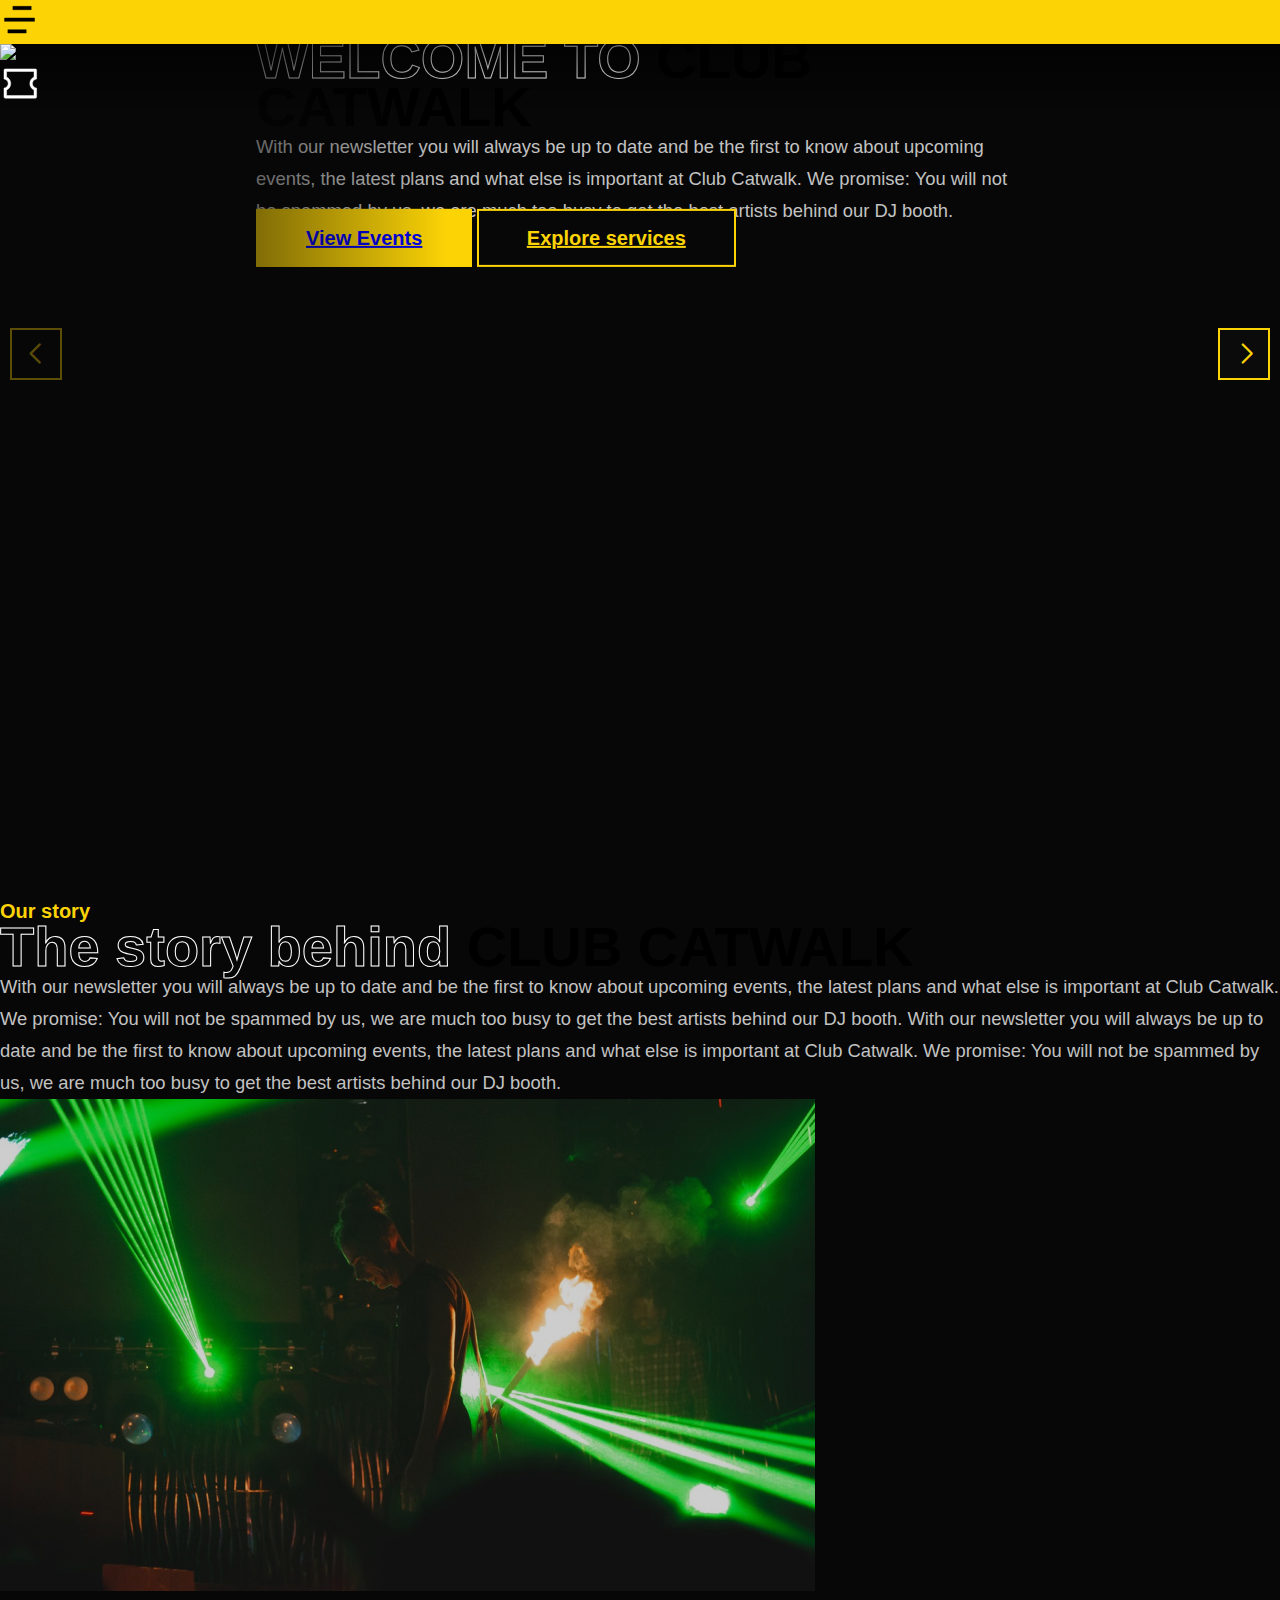
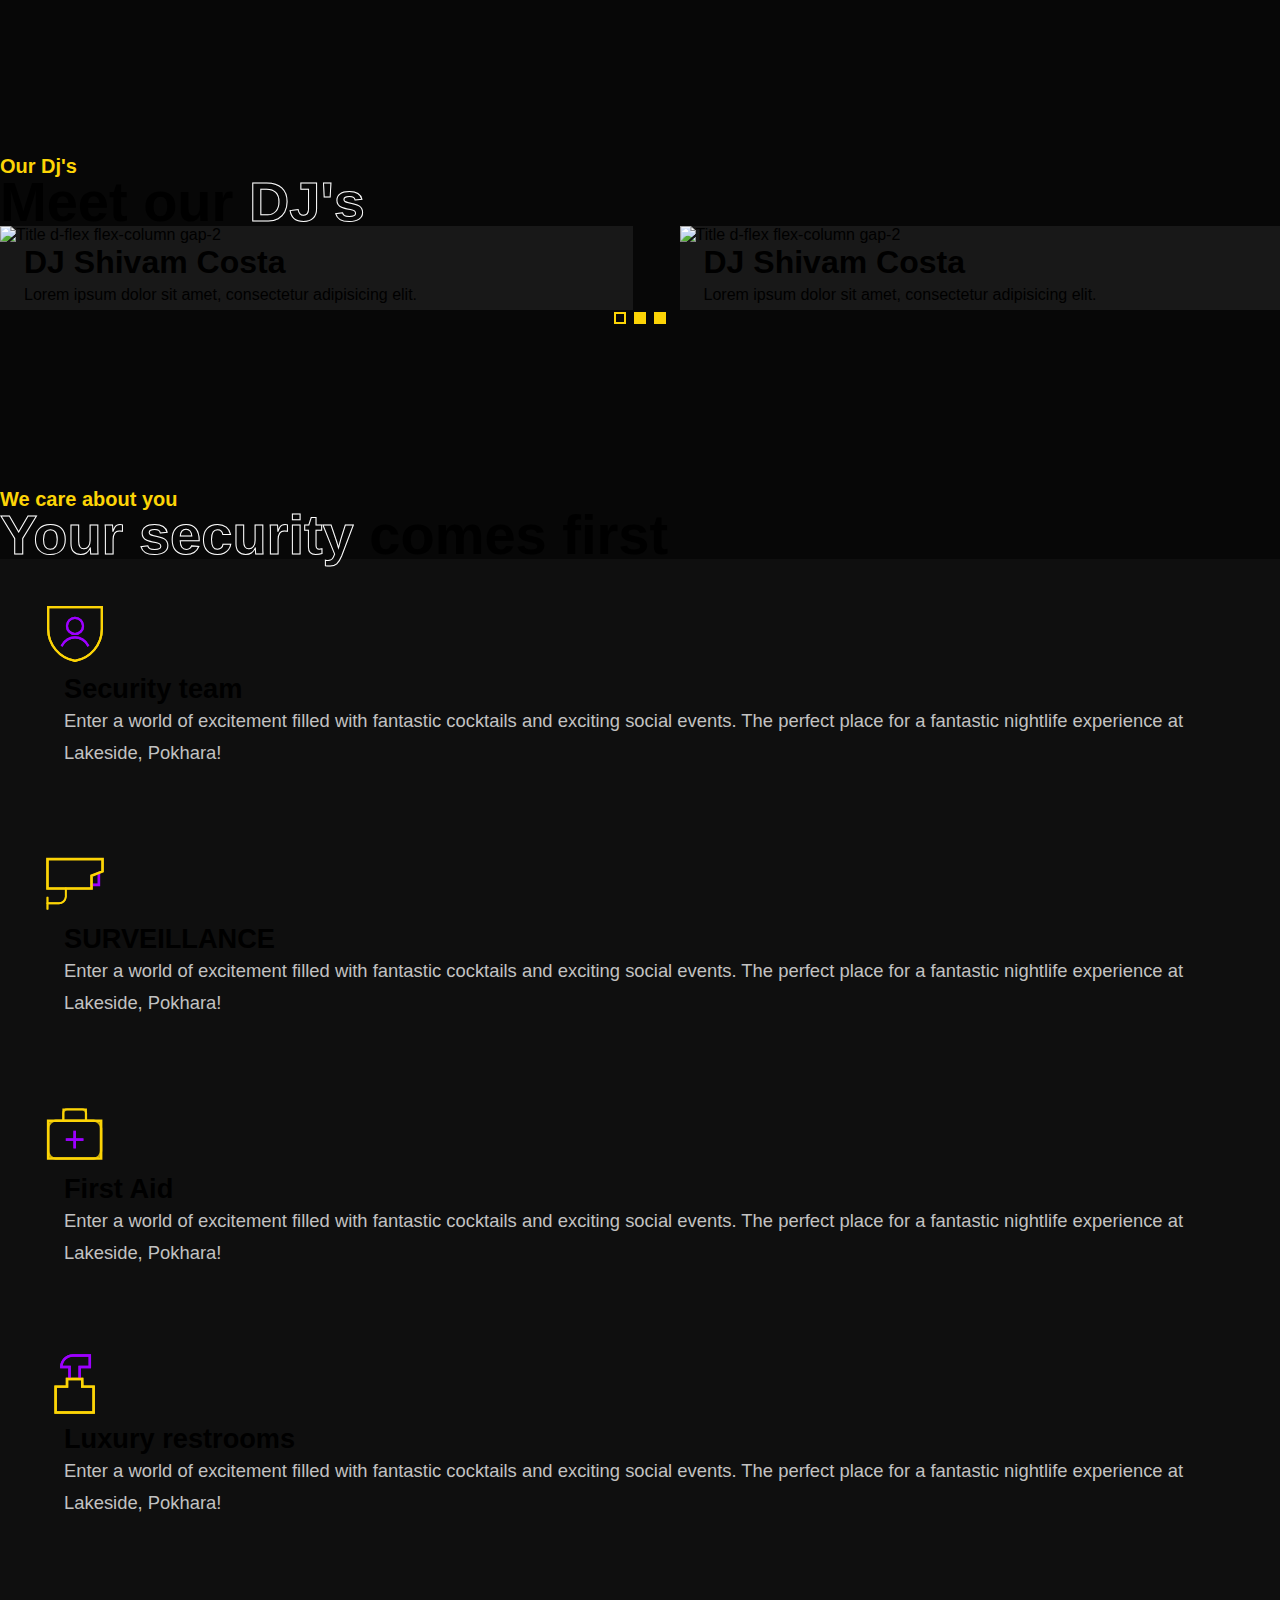
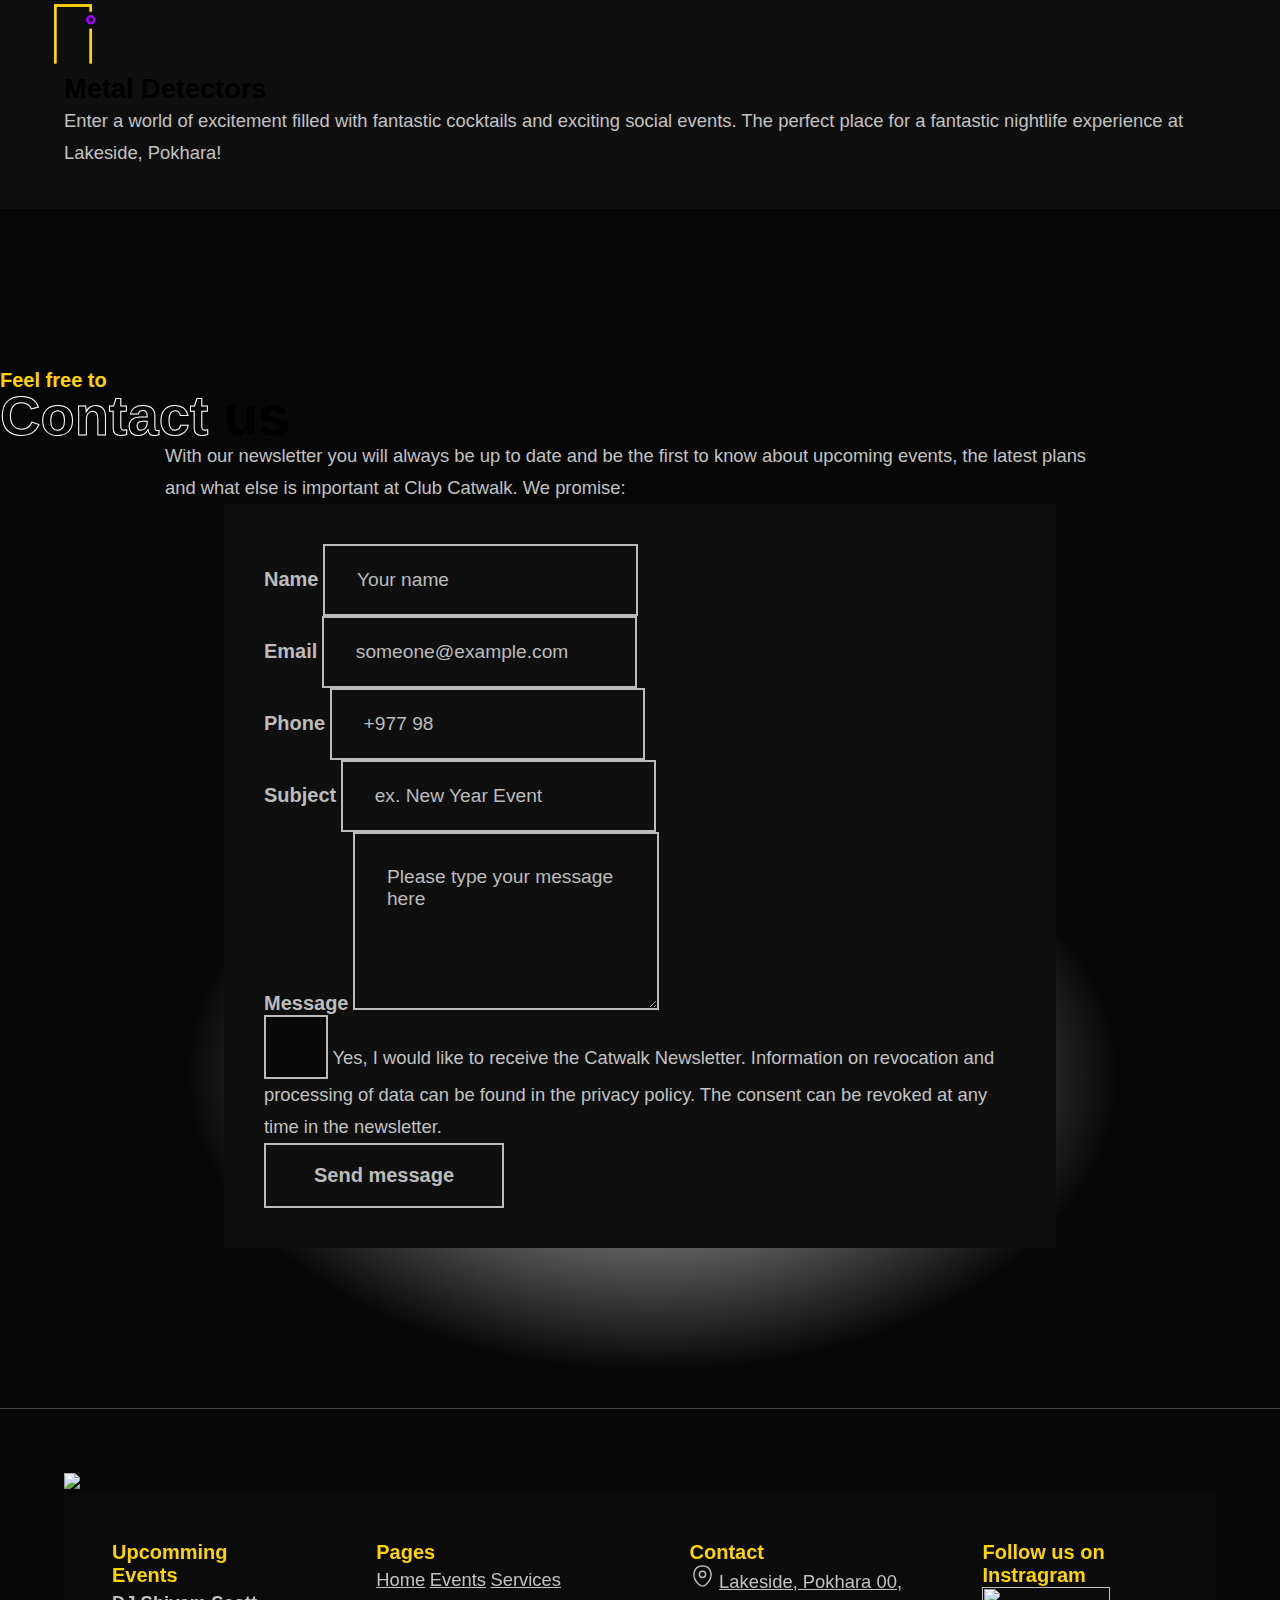
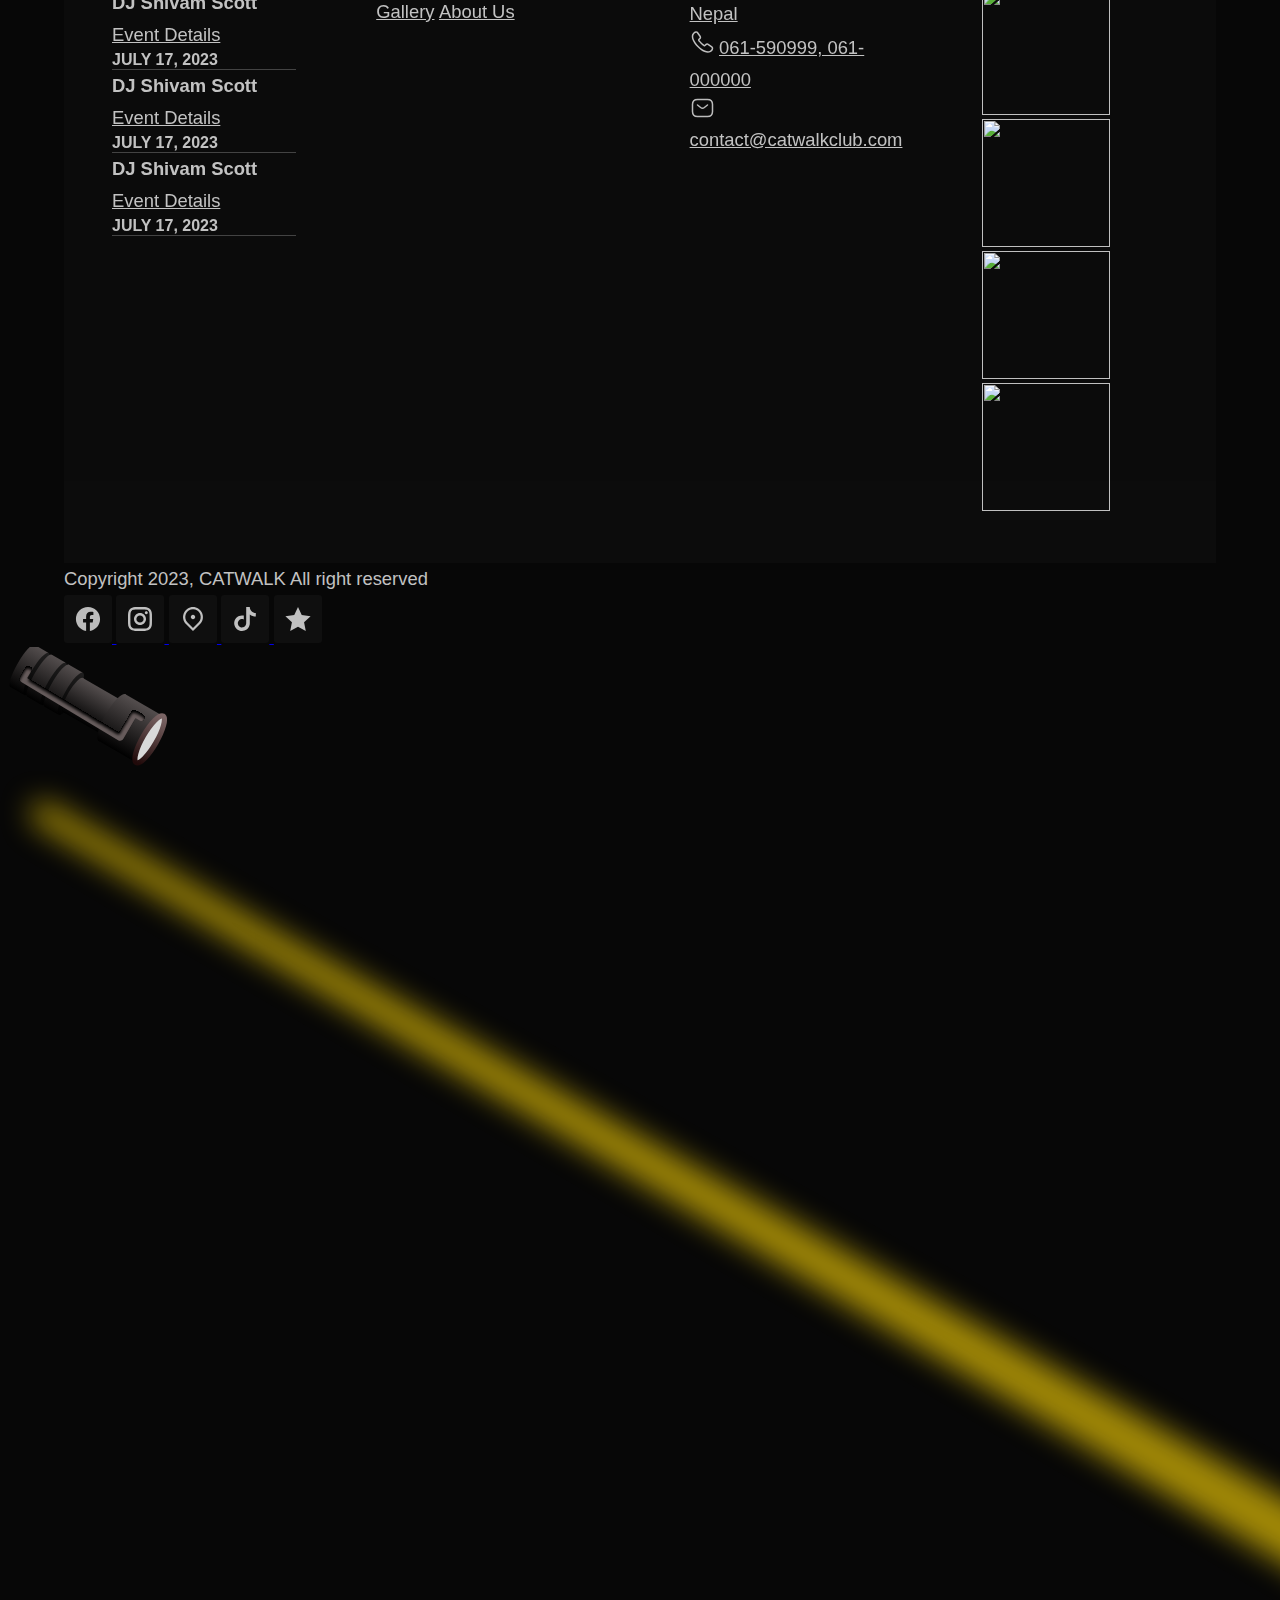
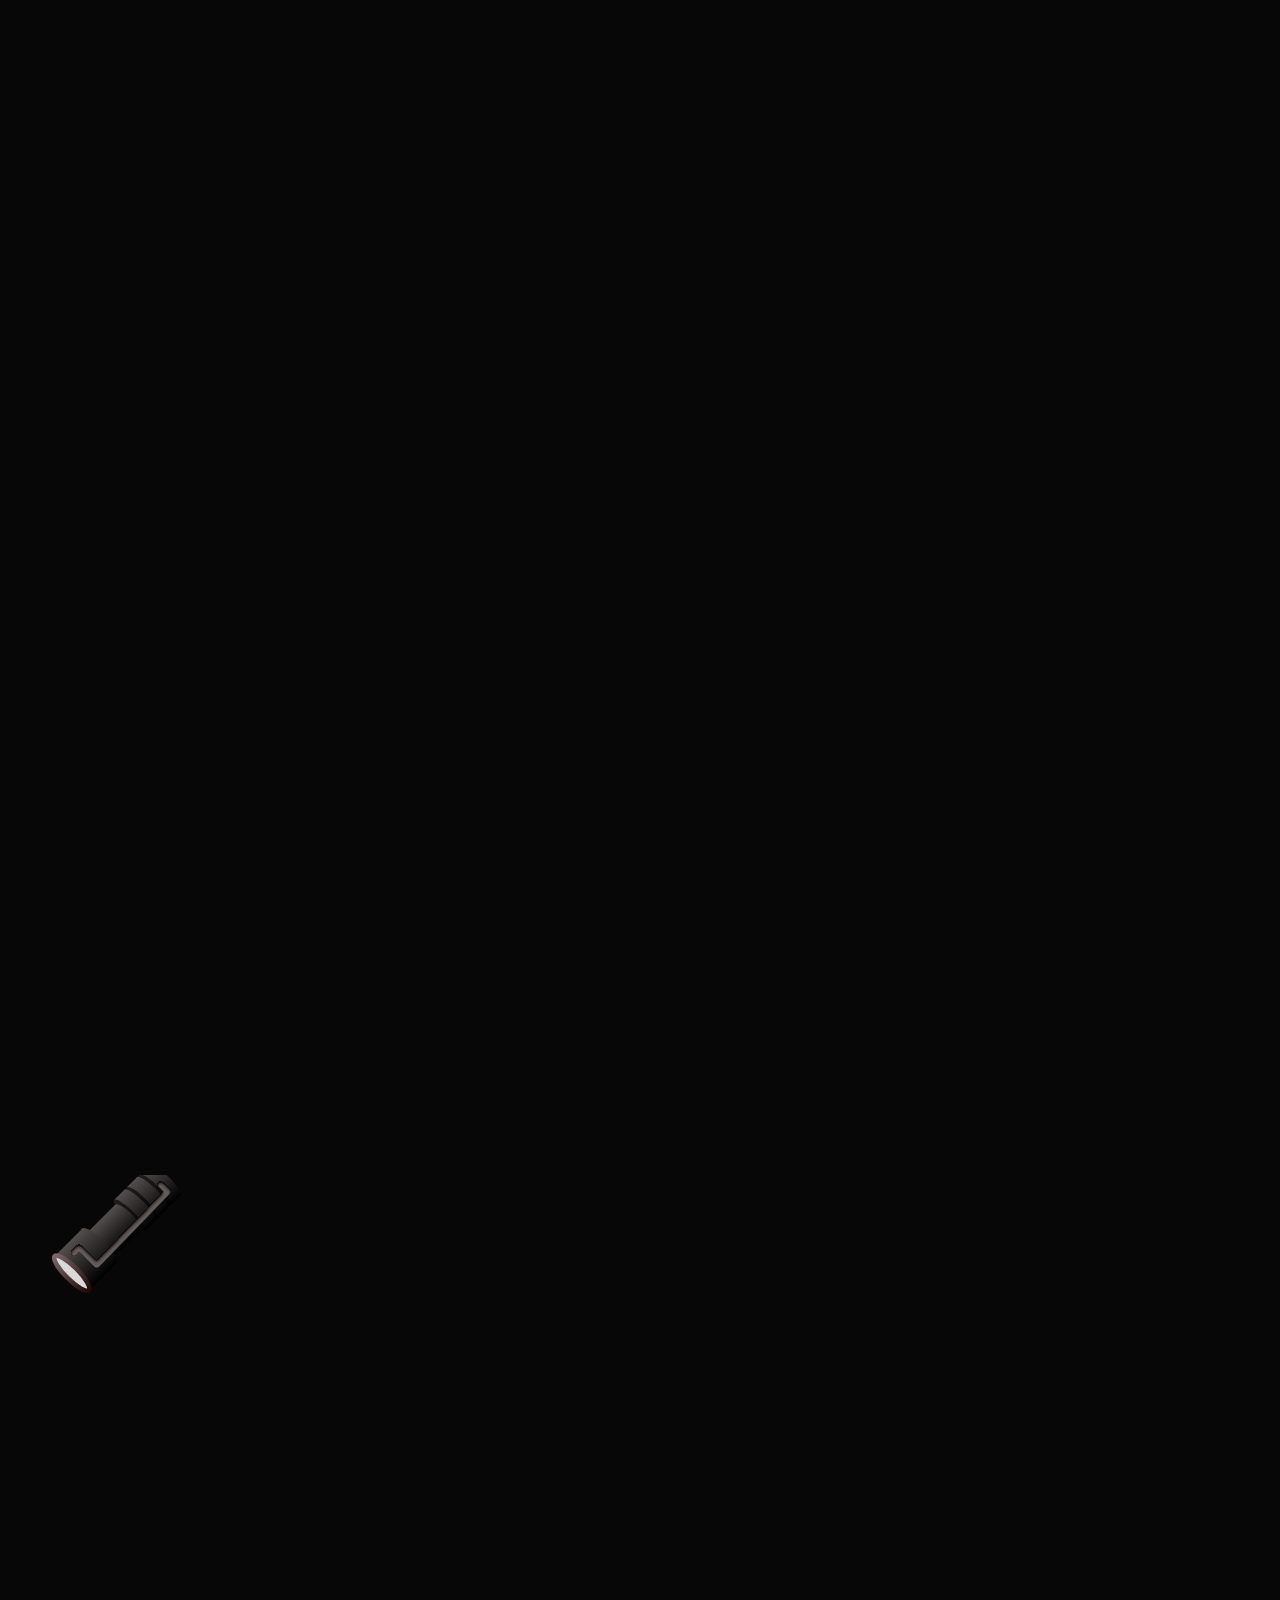
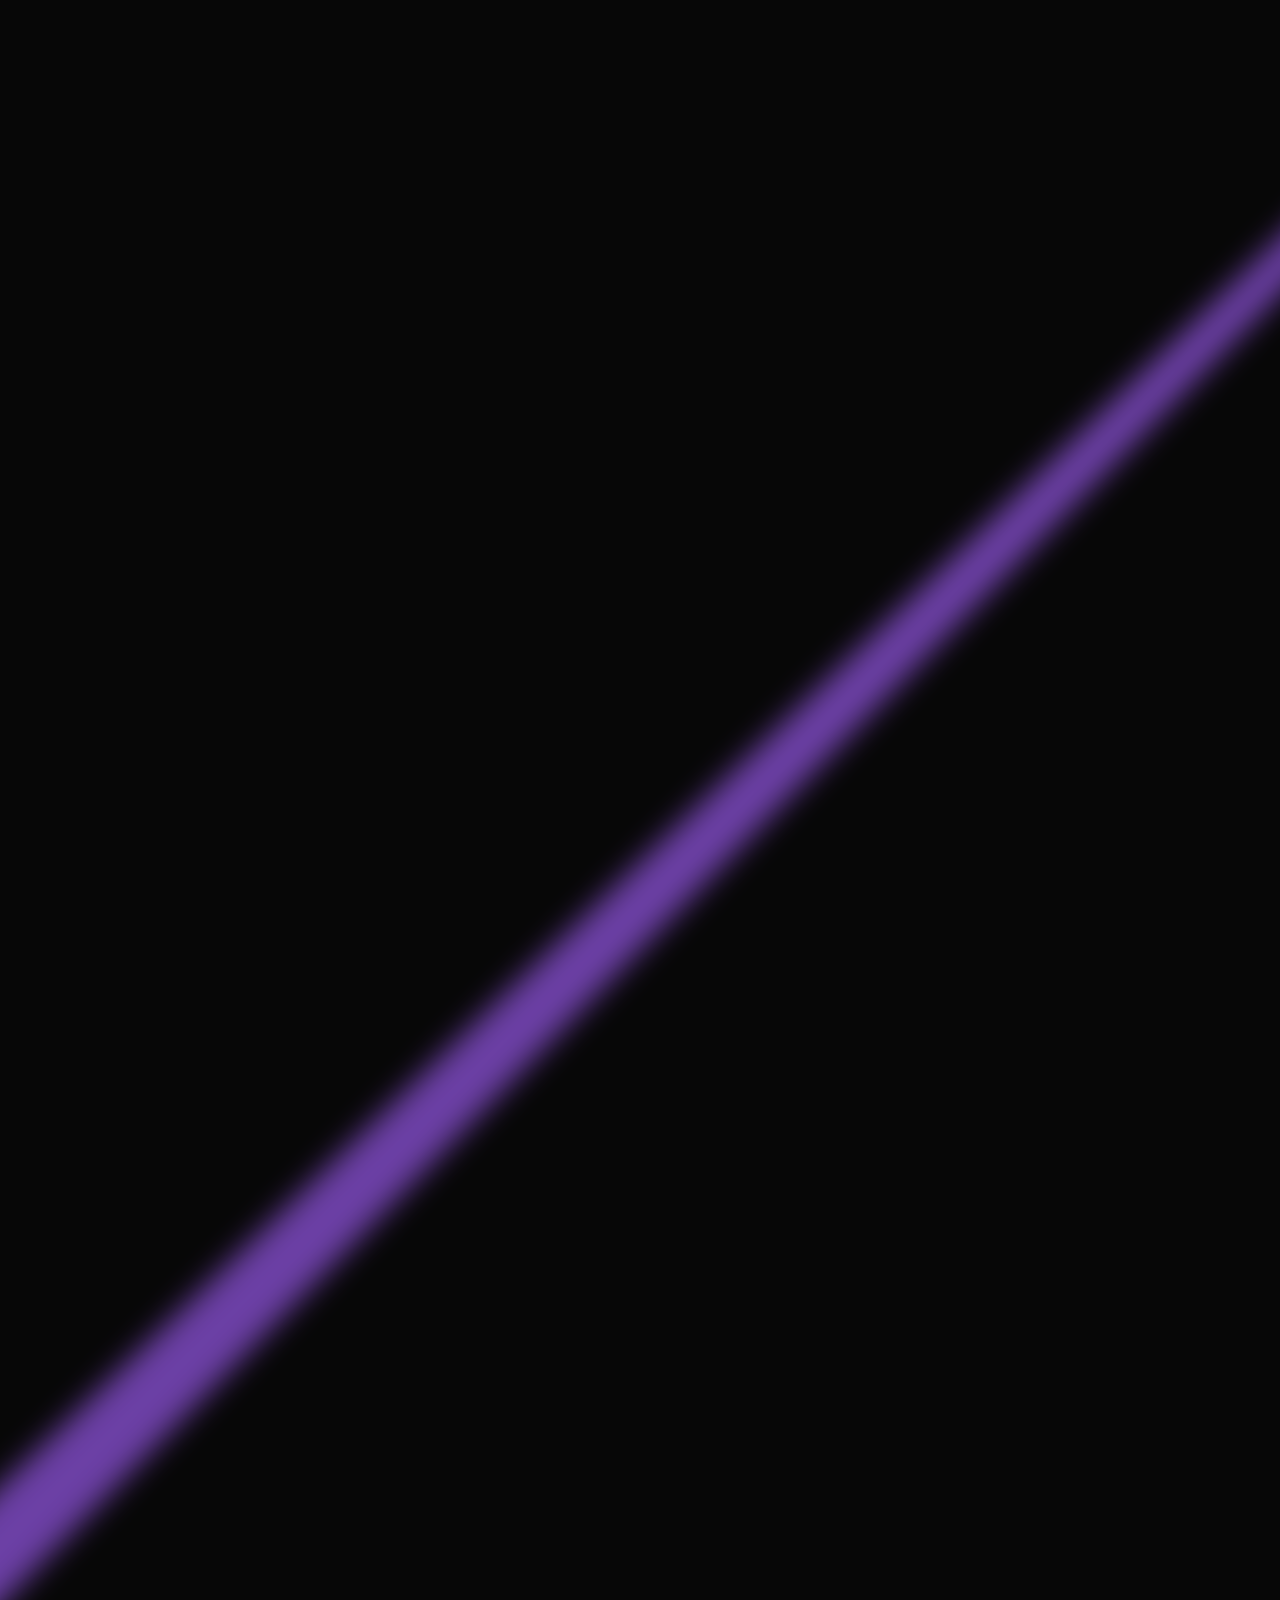
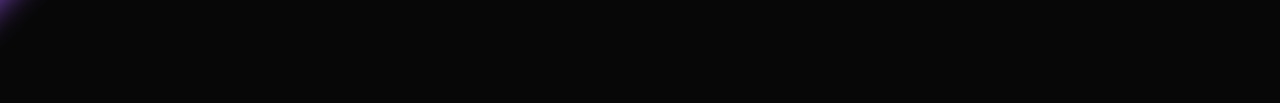
==== commit bd5b6fea: "Added dj section" ====
--- a/contact.html
+++ b/contact.html
@@ -19,6 +19,8 @@
     <!-- Bootstrap CSS v5.2.1 -->
     <link href="https://cdn.jsdelivr.net/npm/bootstrap@5.2.1/dist/css/bootstrap.min.css" rel="stylesheet"
         integrity="sha384-iYQeCzEYFbKjA/T2uDLTpkwGzCiq6soy8tYaI1GyVh/UjpbCx/TYkiZhlZB6+fzT" crossorigin="anonymous" />
+    <!-- Swiper CSS -->
+    <link rel="stylesheet" href="https://unpkg.com/swiper/swiper-bundle.min.css">
 
 </head>
 
@@ -192,6 +194,115 @@
             </div>
             <!-- about info section -->
         </div>
+        <!-- our dj section -->
+        <div class="djs d-flex flex-column justify-content-center align-items-center gap4">
+            <div
+                class="title text-uppercase text-lg-left text-xl-left text-white d-flex flex-column align-items-center gap-1 gap-md-2 gap-lg-2 gap-xl-2">
+                <h5 class="yellow extra-sm-title">Our Dj's</h5>
+                <h2 class="large-title">
+                    Meet our<span class="stroke"> DJ's</span>
+                </h2>
+            </div>
+            <div class="container px-4 px-md-0 px-lg-0 px-xl-0">
+                <div class="swiper-container d-flex flex-column justify-content-between gap4 position-relative">
+                    <div class="swiper-wrapper gap2">
+                        <div class="swiper-slide event-details">
+                            <div class="card rounded-0 pointer">
+                                <img class="card-img-top rounded-0" src="assets/images/event1.jpg"
+                                    alt="Title d-flex flex-column gap-2" />
+                                <div class="card-body d-flex gap-3 pl-3 py-4">
+
+                                    <div class="dj-details d-flex flex-column gap-3 text-white">
+                                        <div class="upper-row">
+                                            <h2 class="mid-title text-white text-uppercase">
+                                                DJ Shivam Costa
+                                            </h2>
+                                        </div>
+                                        <div class="bottom-row">
+                                            <p class="text-uppercase">
+                                                Lorem ipsum dolor sit amet, consectetur adipisicing elit.
+                                            </p>
+                                        </div>
+                                    </div>
+                                </div>
+                            </div>
+                        </div>
+                        <div class="swiper-slide event-details">
+                            <div class="card rounded-0 pointer">
+                                <img class="card-img-top rounded-0" src="assets/images/event1.jpg"
+                                    alt="Title d-flex flex-column gap-2" />
+                                <div class="card-body d-flex gap-3 pl-3 py-4">
+
+                                    <div class="dj-details d-flex flex-column gap-3 text-white">
+                                        <div class="upper-row">
+                                            <h2 class="mid-title text-white text-uppercase">
+                                                DJ Shivam Costa
+                                            </h2>
+                                        </div>
+                                        <div class="bottom-row">
+                                            <p class="text-uppercase">
+                                                Lorem ipsum dolor sit amet, consectetur adipisicing elit.
+                                            </p>
+                                        </div>
+                                    </div>
+                                </div>
+                            </div>
+                        </div>
+                        <div class="swiper-slide event-details">
+                            <div class="card rounded-0 pointer">
+                                <img class="card-img-top rounded-0" src="assets/images/event1.jpg"
+                                    alt="Title d-flex flex-column gap-2" />
+                                <div class="card-body d-flex gap-3 pl-3 py-4">
+
+                                    <div class="dj-details d-flex flex-column gap-3 text-white">
+                                        <div class="upper-row">
+                                            <h2 class="mid-title text-white text-uppercase">
+                                                DJ Shivam Costa
+                                            </h2>
+                                        </div>
+                                        <div class="bottom-row">
+                                            <p class="text-uppercase">
+                                                Lorem ipsum dolor sit amet, consectetur adipisicing elit.
+                                            </p>
+                                        </div>
+                                    </div>
+                                </div>
+                            </div>
+                        </div>
+                        <div class="swiper-slide event-details">
+                            <div class="card rounded-0 pointer">
+                                <img class="card-img-top rounded-0" src="assets/images/event1.jpg"
+                                    alt="Title d-flex flex-column gap-2" />
+                                <div class="card-body d-flex gap-3 pl-3 py-4">
+
+                                    <div class="dj-details d-flex flex-column gap-3 text-white">
+                                        <div class="upper-row">
+                                            <h2 class="mid-title text-white text-uppercase">
+                                                DJ Shivam Costa
+                                            </h2>
+                                        </div>
+                                        <div class="bottom-row">
+                                            <p class="text-uppercase">
+                                                Lorem ipsum dolor sit amet, consectetur adipisicing elit.
+                                            </p>
+                                        </div>
+                                    </div>
+                                </div>
+                            </div>
+                        </div>
+                    </div>
+                    <!-- next / prev arrows -->
+                    <div class="swiper-button-next"></div>
+                    <div class="swiper-button-prev"></div>
+                    <!-- !next / prev arrows -->
+                    <!-- pagination dots -->
+                    <div class="swiper-pagination"></div>
+                    <!-- !pagination dots -->
+                </div>
+            </div>
+
+        </div>
+        <!-- our dj section -->
         <!-- security section -->
         <div class="security services d-flex flex-column justify-content-center align-items-center gap4">
             <div class="title text-uppercase text-white d-flex flex-column gap-1 gap-md-2 gap-lg-2 gap-xl-2">
@@ -927,6 +1038,9 @@
     <script src="assets/js/slide.js"></script>
     <script src="assets/js/subscribeValidation.js"></script>
 
+    <!-- Swiper JS -->
+    <script src="https://unpkg.com/swiper/swiper-bundle.min.js"></script>
+    <script src="assets/js/swiper.js"></script>
     <!-- Bootstrap JavaScript Libraries -->
     <script src="https://cdn.jsdelivr.net/npm/@popperjs/core@2.11.6/dist/umd/popper.min.js"
         integrity="sha384-oBqDVmMz9ATKxIep9tiCxS/Z9fNfEXiDAYTujMAeBAsjFuCZSmKbSSUnQlmh/jp3" crossorigin="anonymous">
--- a/assets/css/style.css
+++ b/assets/css/style.css
@@ -12,10 +12,14 @@
 main{
     display: flex;
     flex-direction: column;
-    gap: 15rem;
-}
-.h1, .h2, .h3, .h4, .h5, .h6, h1, h2, h3, h4, h5, h6{
+    gap: 10rem;
+}
+h1, h2, h3, h4, h5, h6, p{
     margin-bottom: 0 !important;
+}
+.card-body{
+    padding-left: 1.5rem !important;
+    padding-right: 1.5rem !important;
 }
 /* Custom classes */
 .dark {
@@ -47,7 +51,6 @@
 .mid-title {
     font-size: 2rem;
     font-weight: 800;
-    line-height: 3rem;
 }
 
 .low-title {
@@ -183,7 +186,7 @@
     width: 2.5rem;
     height: 2.5rem;
     transition: .3s ease-in;
-    margin-top: 2.5rem;
+    margin-top: 2.2rem;
 }
 .close svg:hover path{
     fill: #000;
@@ -210,8 +213,8 @@
     transition-property: left;
 }
 .ham-contents{
-    width: 100%;
-    height: 100%;
+    width: 100vw;
+    height: 100vh;
 }
 .ham-contents .nav-links a::after{
     content: '';
@@ -243,13 +246,10 @@
     opacity: .1;
     z-index: 1;
 }
-.ham-contents .nav-links a, .ham-contents .end-content .social-icons{
+.ham-contents .nav-links a, .ham-contents .end-content{
     z-index: 2;
 }
 
-.ham-contents .end-content{
-    margin-top: 10rem;
-}
 .active{
     left: 0% !important;
 }
@@ -335,20 +335,18 @@
   .event-details .col-lg-5, .gallery-details .col-lg-6 {
     display: flex;
   }
-
-  .event-details .col-lg-5 .card {
-    flex: 1;
+  .event-details .col-lg-7 .card-img-top
+ {
+    height: 100%;
+    object-fit: cover;
   }
-
-  .event-details .col-lg-7 .card-img-top,
-  .event-details .col-lg-5 .card-img-top {
-    height: 100%;
+  .event-details .col-lg-5 .card-img-top{
+    height: 15rem;
     object-fit: cover;
   }
   .event-details .col-lg-5{
     flex-direction: column;
   }
-
 /* Events design */
 /* Gallery design */
 .show{
@@ -365,8 +363,7 @@
 /* Testimonials design */
 .testimonial-left .card, .service-details .card{
     background: #0F0F0F;
-    scale: 1;
-    padding: 3rem;
+    padding: 2.5rem;
 }
 .testimonial-left .card .card-header svg{
     width: 60px;
@@ -388,10 +385,6 @@
 }
 .next button:hover svg{
     color: #000;
-}
-.testimonial-img{
-    height: 750px;
-    object-fit: cover;
 }
 
 .testimonial-details .overlay {
@@ -426,12 +419,12 @@
 
 .contact-form{
     background: #0F0F0F;
-    width: 74rem;
-    padding: 3rem;
+    width: 65%;
+    padding: 2.5rem;
     margin: auto;
 }
 .contact-form form{
-    gap: 3.5rem;
+    gap: 2rem;
 }
 .submit{
     padding: 1.2rem 3rem;
@@ -462,6 +455,12 @@
     border: 2px solid #BCBCBC;
     color: #BCBCBC;
     font-size: 1.2rem;
+}
+
+.contact-form .form-group textarea:focus, .contact-form .form-group input:focus
+{
+    outline: none !important;
+    border: 2px solid #FCD406 !important;
 }
 /* Custom checkbox style */
 .check {
@@ -478,7 +477,7 @@
 
 .check:checked {
     background: #070707;
-    color: #BCBCBC;
+    color: #FCD406;
 }
 .check:before {
     content: '\2713'; /* Checkmark symbol */
@@ -493,14 +492,14 @@
 .check:checked:before, .submit, .contact-form form label {
     color: #BCBCBC;
 }
-
 .submit {
     background: inherit;
     border: 2px solid #BCBCBC;
     transition: .3s ease-in;
 }
 .submit:hover{
-    background: #BCBCBC;
+    background: #FCD406;
+    border: 2px solid #FCD406;
     color: #000;
 }
 /* contact design */
@@ -638,12 +637,15 @@
     font-weight:400 !important;
 }
 .footer-card .card-contents .images img{
-    width: 8.5625rem;
-    height: 8.5rem;
+    width: 8rem;
+    height: 8rem;
     flex-shrink: 0;
     object-fit: cover;
 }
-.footer-card .card-contents a.paragraph:hover{
+.footer-card span.event-link a{
+    color: #c2c2c2;
+}
+.footer-card .card-contents a.paragraph:hover, .footer-card span.event-link a:hover{
     color: #FCD406;
 }
 footer .end-content svg{
@@ -682,17 +684,17 @@
         flex-direction: column-reverse;
         gap: 1.5rem;
     }
-    .testimonial-details .row .col-lg-6{
-        width: 100% !important;
+    .testimonial-details .right-image{
+        height:40rem;
+    }
+    .contact-form{
+        width: 95%;
     }
     .contact-form form .row .col.form-group{
         width: 100% !important;
     }
-    .contact-form form{
-        gap: 3.5rem;
-    }
-    .contact-form form .gap2{
-        gap: 3.5rem;
+    .contact-form form, .contact-form .row{
+        gap: 2rem;
     }
     .contact-title>.paragraph{
         width: 90%;
@@ -702,9 +704,6 @@
     }
 }
 @media (max-width:900px) {
-    main{
-        gap: 10rem;
-    }
     .club-description .container{
         max-width: 90%;
     }
@@ -713,10 +712,6 @@
     }
     .small-title{
         font-size: 1.4rem;
-    }
-
-    .testimonial-img{
-        height: 600px;
     }
 
 }
@@ -733,7 +728,10 @@
     .show{
         display: flex !important;
     }
-
+    .event-details .col-lg-5 .card-img-top{
+        height: 100%;
+        object-fit: cover;
+      }
     .gallery .left-col{
         padding: 0 1rem !important;
     }
@@ -745,6 +743,9 @@
     }
     .testimonial-details{
         padding-bottom: 0;
+    }
+    .testimonial-details .right-image{
+        height:35rem;
     }
     .service-details .row .col-12{
         width: 100% !important;
@@ -762,7 +763,9 @@
 }
 
 @media (max-width:600px) {
-
+    main{
+        gap:8rem;
+    }
     .logo img{
         width: 100px;
     }
@@ -788,7 +791,6 @@
     }
     .mid-title{
         font-size: 1.8rem;
-        line-height: 2.5rem;
     }
     .small-bold{
         font-size: 0.9rem;
@@ -821,14 +823,14 @@
         width: 50px;
         height: 50px;
     }
-    .testimonial-left .card, .service-details .card{
-        padding: 2rem;
+    .service-details .card{
+        padding: 1.5rem;
+    }
+    .testimonial-left .card{
+        padding: 2.25rem;
     }
     .testimonial-details.px-4{
         padding: auto 1.2rem !important;
-    }
-    .testimonial-img{
-        height: 400px;
     }
     .testimonial-left .card .card-header svg{
         width: 40px;
@@ -837,6 +839,9 @@
     .testimonial-details .low-title{
         padding-right: 1rem;
     }
+    .testimonial-details .right-image{
+        height:30rem;
+    }
     .browse a{
         font-size: 1.2rem;
     }
@@ -851,8 +856,9 @@
     .contact-form .form-group input::placeholder, .form-group textarea::placeholder{
         font-size: 1rem;
      }
-    .contact-form, .footer-card{
-        padding: 2.5rem;
+    .contact-form{
+        padding: 1.5rem;
+        width: 90%;
     }
     .check:before {
         width: 2.5rem;
@@ -937,12 +943,19 @@
     }
     .footer-card{
         width: 90vw;
+        padding:1.5rem;
+    }
+    .footer-card .card-contents .gap3{
+        gap:2rem;
     }
     .footer-card .footer-contents .row .col-sm-4{
         width: 42% !important;
     }
     .footer-card .row .col-12{
         width: 42% !important;
+    }
+    .footer-card .extra-sm-title{
+        font-size: 1.25rem;
     }
     footer .end-content svg{
         height: 3rem;
@@ -993,7 +1006,7 @@
         line-height: 1.6rem;
     }
     .close svg{
-        margin-top: 1.5rem;
+        margin-top: 1.25rem;
     }
     .overlay{
         height:25%;
@@ -1017,7 +1030,10 @@
     .card-body a{
         font-size: 0.9rem;
     }
-    .testimonial-left .card, .service-details .card{
+    .testimonial-details .right-image{
+        height:25rem;
+    }
+    .service-details .card{
         padding: 1.5rem;
     }
     .testimonial-left .card .card-header svg{
@@ -1031,16 +1047,17 @@
     .contact{
         padding-bottom: 5rem;
     }
+
     .contact-form .form-group input:not(#checkbox) {
         height: 3.5rem;
         font-size: 0.8rem;
         padding: 1rem;
     }
     .contact-form, .contact-form, .footer-card{
-        padding: 2rem;
+        padding: 1.6rem;
     }
     .contact-form form .gap2, .contact-form form{
-        gap: 2rem;
+        gap: 1.5rem;
     }
     .submit{
         padding: 1rem 2rem;
--- a/assets/css/about.css
+++ b/assets/css/about.css
@@ -19,6 +19,61 @@
   height: 100%;
   background-image: linear-gradient(to right, rgba(7, 7, 7, 1) 15%, rgba(255, 255, 255, 0) 100%);
 }
+.dj-details .bottom-row p{
+  line-height: 1.8rem;
+}
+/* Style for navigation arrows */
+.swiper-button-next:after, .swiper-button-prev:after{
+  font-size: 1.25rem !important;
+  font-weight: 800 !important;
+}
+.swiper-button-next:after{
+  margin-left: 5px;
+}
+.swiper-button-prev:after{
+  margin-right: 2px;
+}
+.swiper-button-next, .swiper-button-prev {
+  position: absolute !important;
+}
+.swiper-button-prev, .swiper-button-next{
+  color: #FCD406 !important; 
+  background: #0b0b0b !important;
+  border: 2px solid #FCD406;
+  padding: 1.5rem;
+  transform: translateY(-100px);
+}
+.container{
+  overflow: hidden;
+}
+/* Style for pagination indicators */
+.swiper-pagination {
+    bottom: 10px;
+    position: static !important;
+}
+.swiper-pagination-bullet:not(.swiper-pagination-bullet-active) {
+    width: 0.75rem !important;
+    height: 0.75rem !important;
+    background-color:  #FCD406 !important;
+    border-radius: 0 !important;
+    opacity: 1;
+}
+.swiper-pagination-bullet-active{
+  width: 0.75rem !important;
+  height: 0.75rem !important;
+  background-color: inherit !important;
+  border: 2px solid #FCD406 !important;
+  border-radius: 0 !important;
+  opacity: 1;
+  border: 2px solid #FCD406 !important;
+}
+.swiper-pagination-bullet-active {
+    background-color: #000;
+}
+.swiper-notification{
+  display: none !important;
+
+}
 @media (max-width:992px){
   .about .title{
     text-align: center;
@@ -32,4 +87,22 @@
     height: 35%;
     background-image: linear-gradient(to top, rgba(7, 7, 7, 1) 15%, rgba(255, 255, 255, 0) 100%);
   }
+  .swiper-button-prev, .swiper-button-next{
+    transform: translateY(-50px);
+  }
+}
+@media (max-width:480px) {
+  .swiper-button-prev, .swiper-button-next{
+    padding: 1rem;
+    width: 2.5rem !important;
+    height: 2.5rem !important;
+  }
+  
+  .swiper-button-next:after, .swiper-button-prev:after{
+    font-size: 0.9rem !important;
+  }
+  .dj-details .bottom-row p{
+    font-size: 0.9rem;
+    line-height: 1.5rem;
+  }
 }